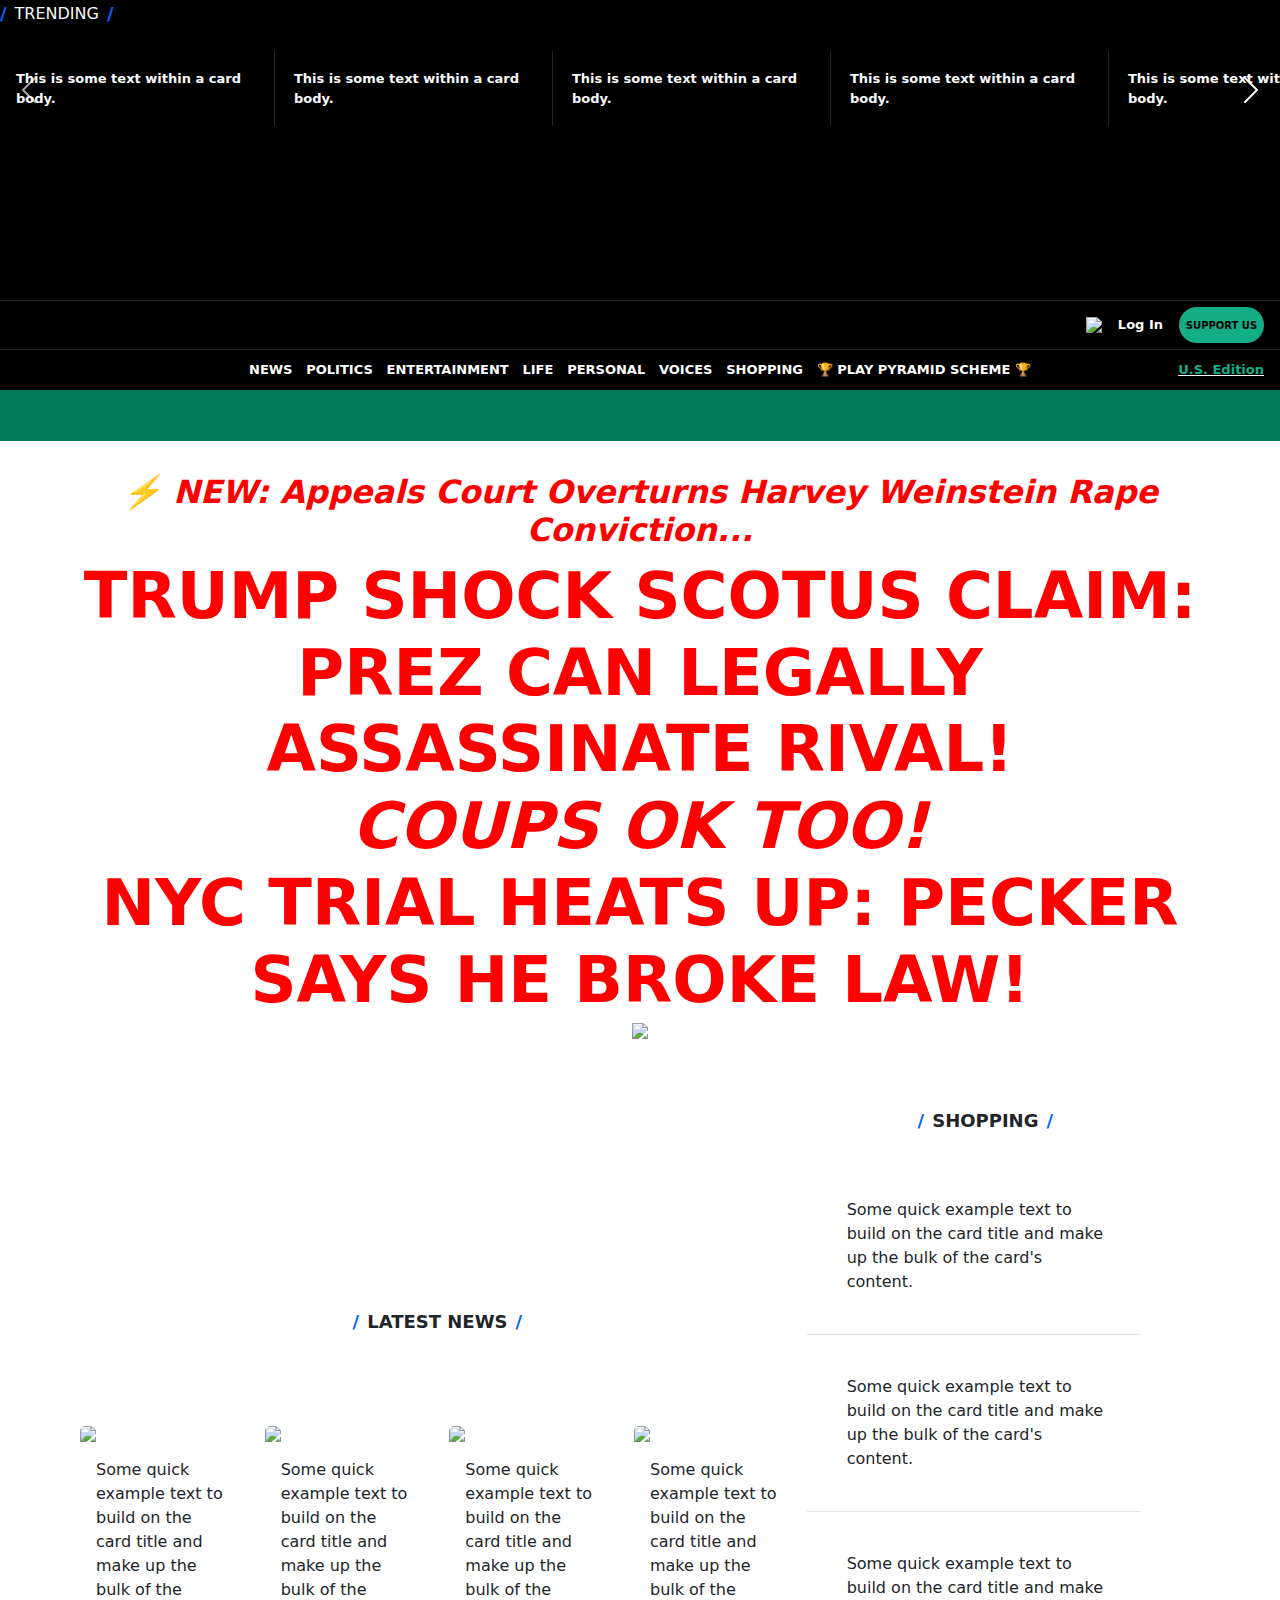
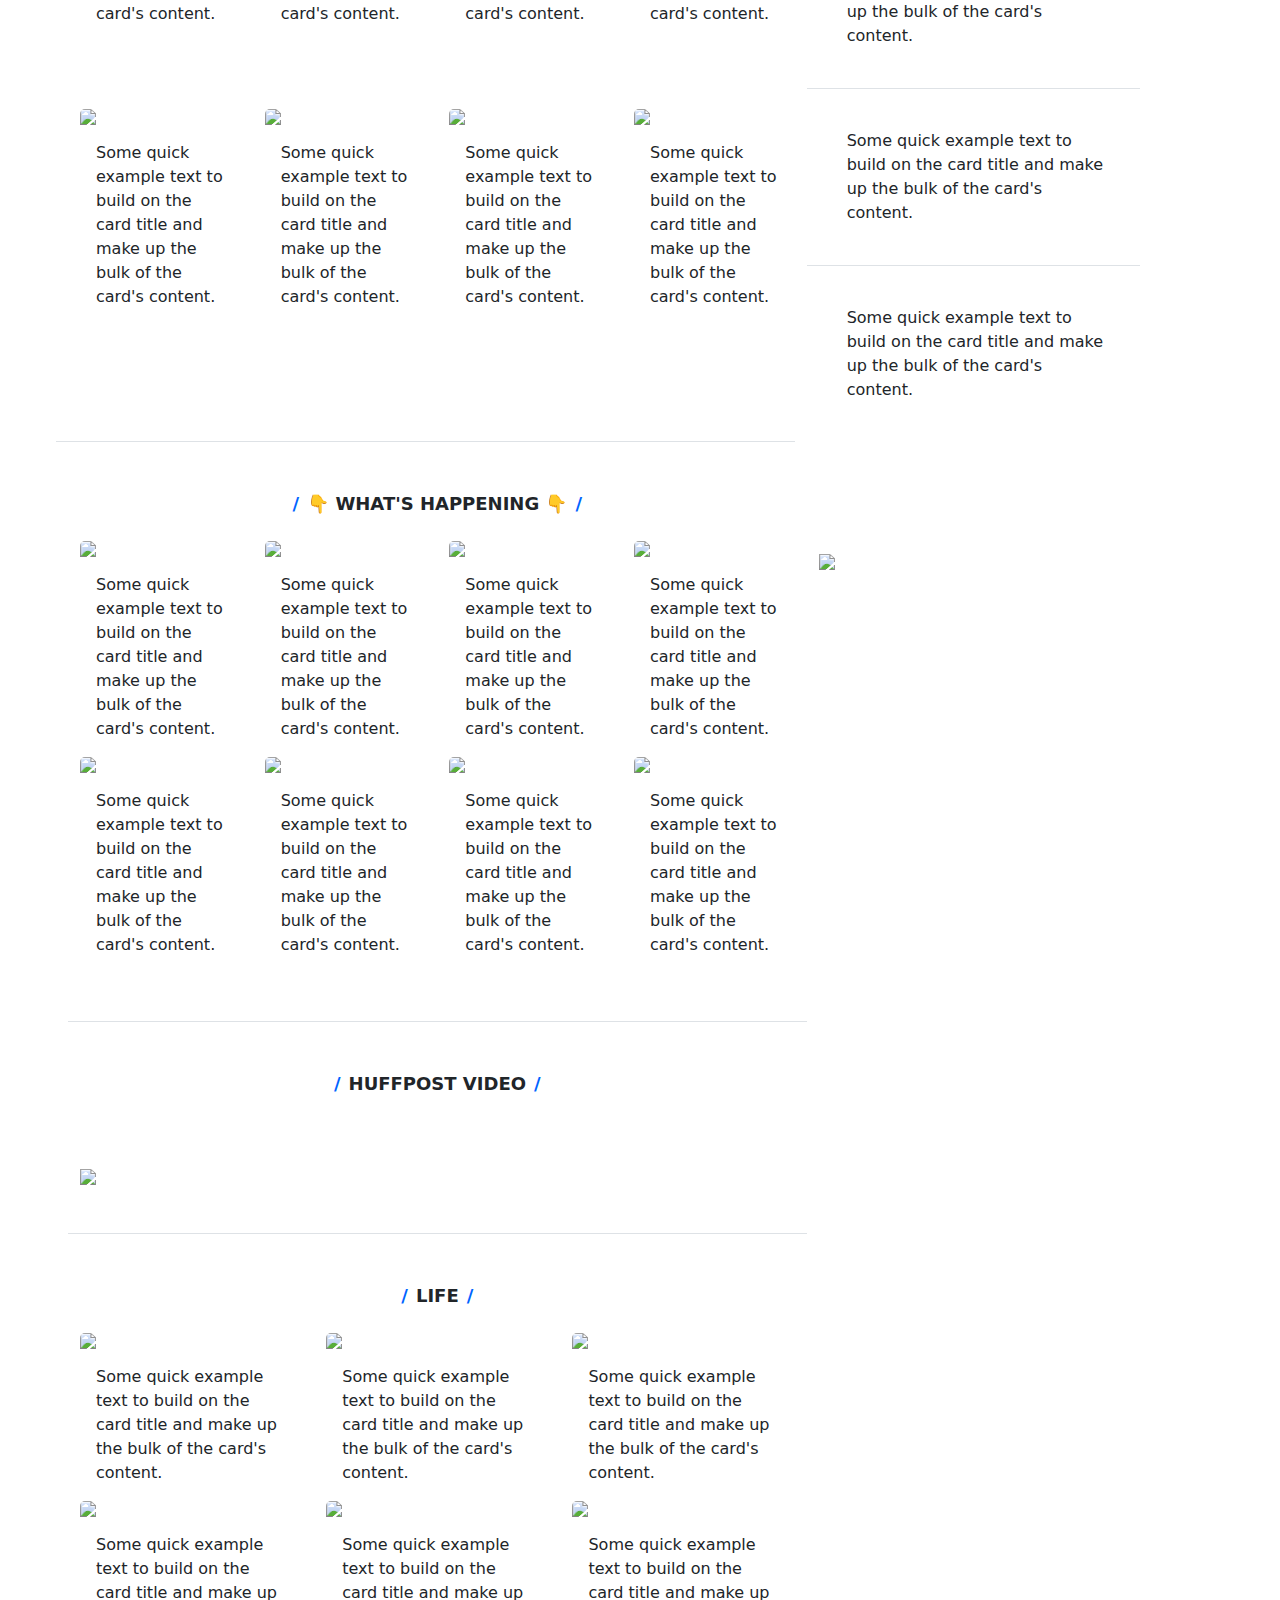
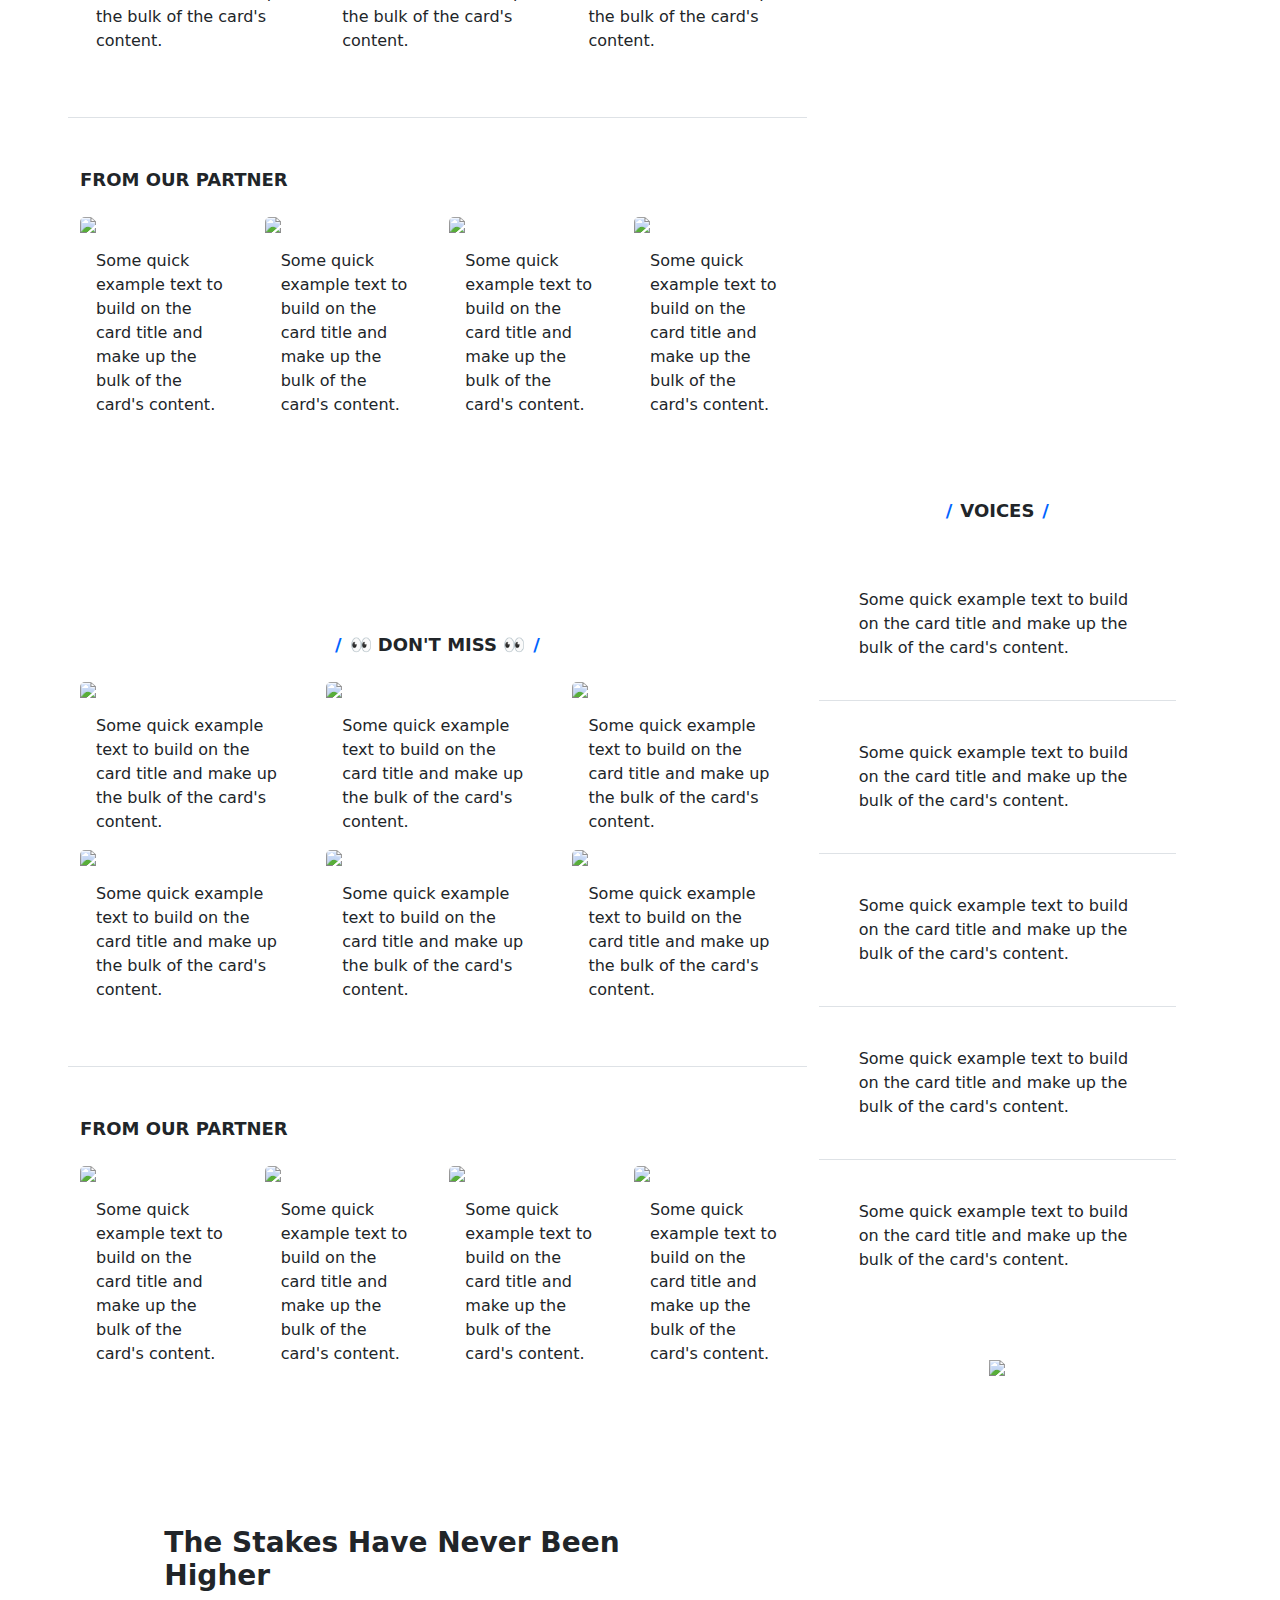
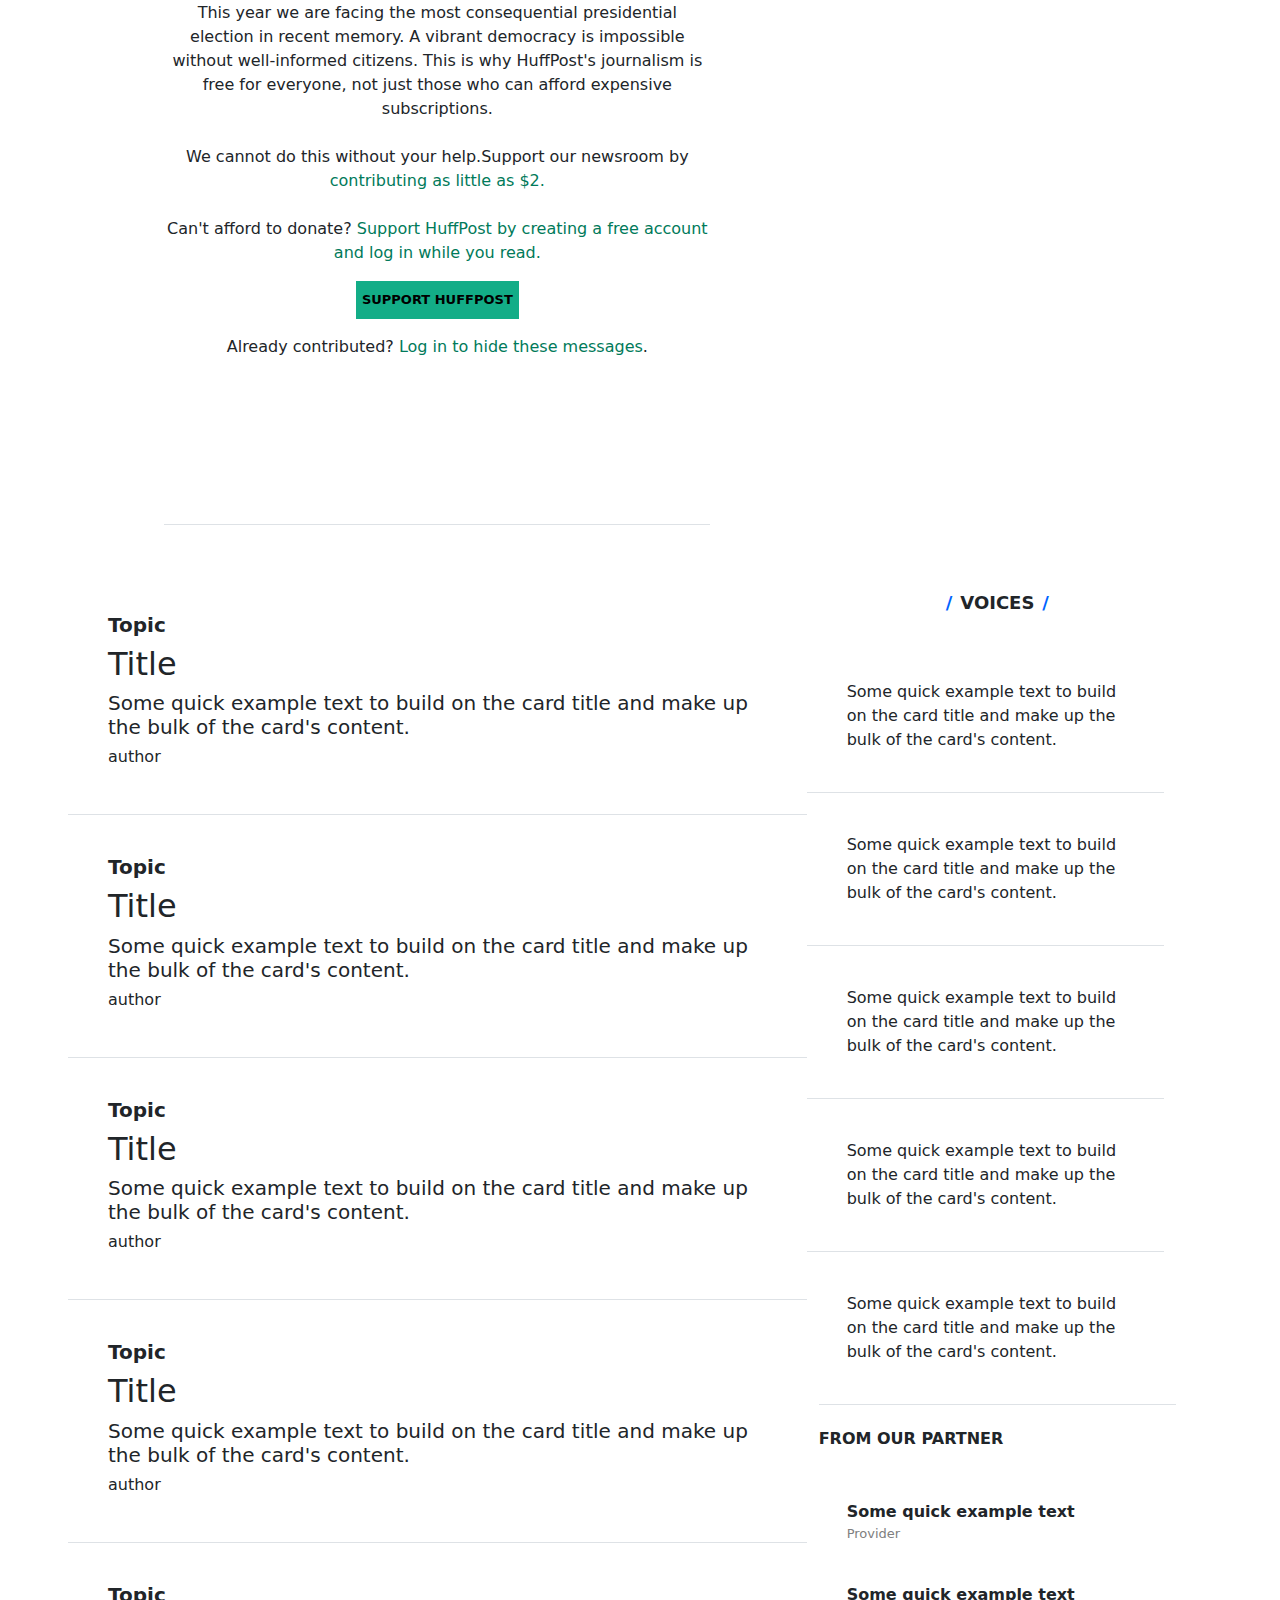
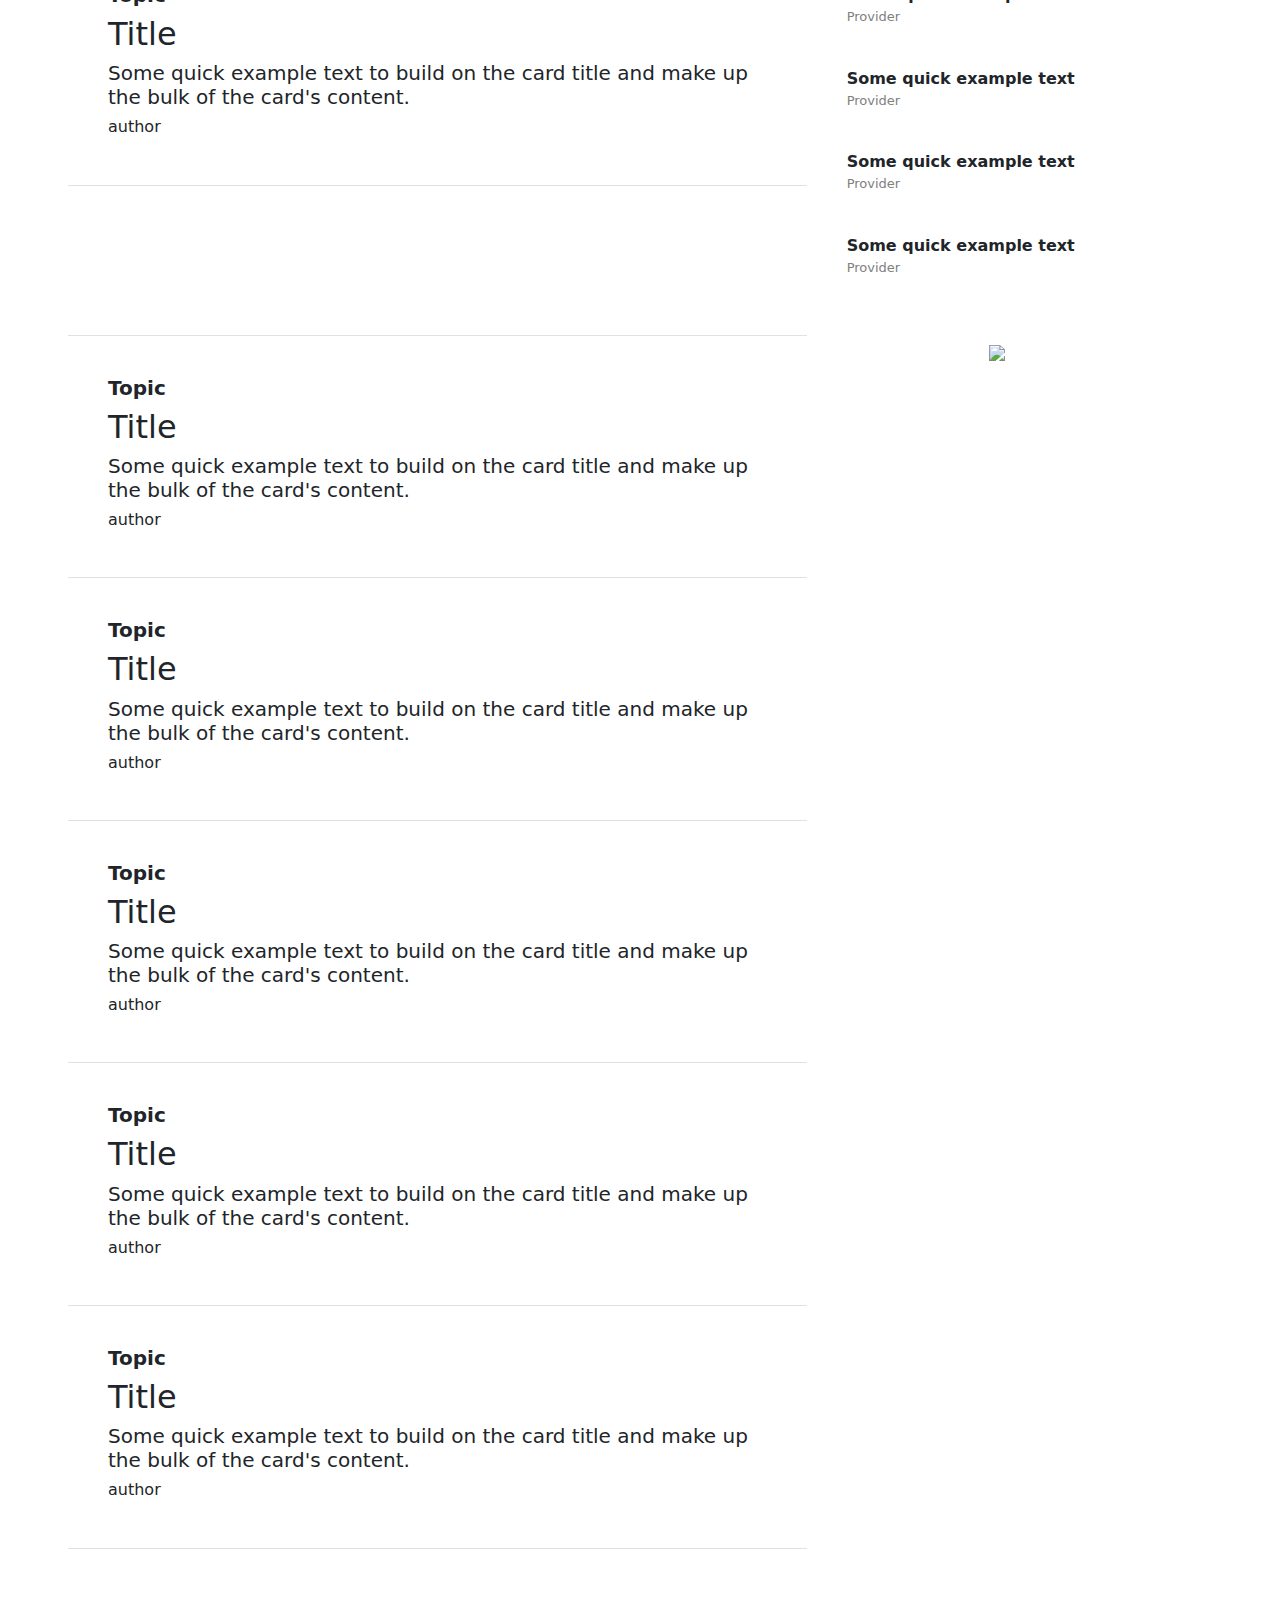
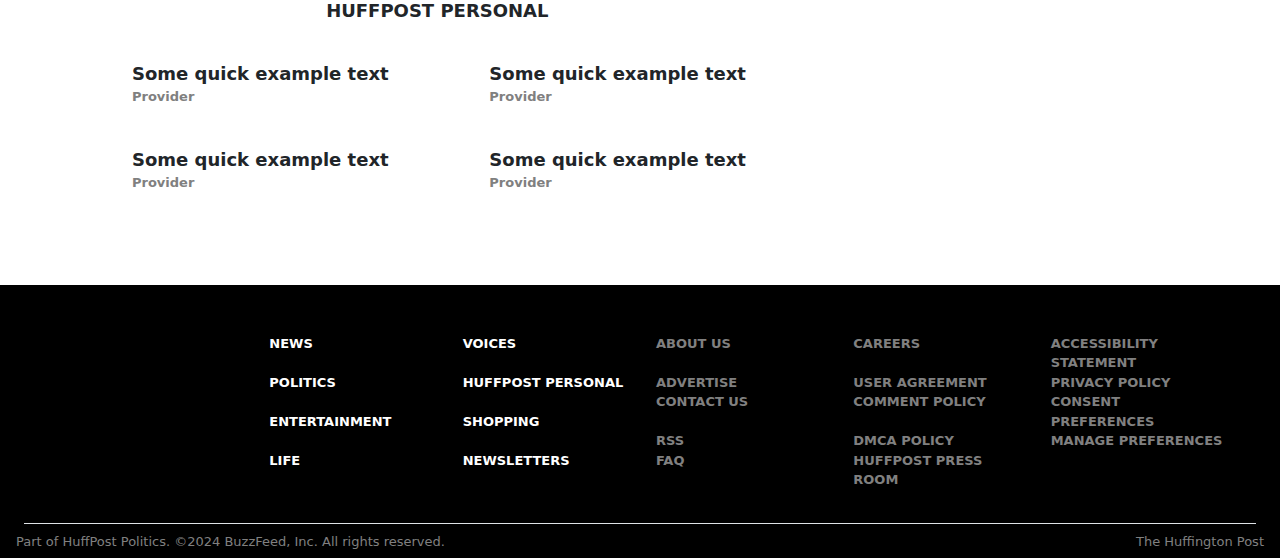
==== index.html @ adaa7400 "responsiveness" ====
<!DOCTYPE html>
<html lang="en">

<head>
  <meta charset="UTF-8">
  <link href="https://cdn.jsdelivr.net/npm/bootstrap@5.3.3/dist/css/bootstrap.min.css" rel="stylesheet"
    integrity="sha384-QWTKZyjpPEjISv5WaRU9OFeRpok6YctnYmDr5pNlyT2bRjXh0JMhjY6hW+ALEwIH" crossorigin="anonymous">
  <meta http-equiv="X-UA-Compatible" content="IE=edge">
  <meta name="viewport" content="width=device-width, initial-scale=1.0">
  <script src="https://ajax.googleapis.com/ajax/libs/jquery/3.7.1/jquery.min.js"></script>
  <script src="functions.js"></script>
  <link rel="stylesheet" href="style.css">
  <title>HUFFPOST</title>
</head>

<body>
  <div>

    <div class="offcanvas offcanvas-start" tabindex="-1" id="offcanvasTop" aria-labelledby="offcanvasTopLabel">

      <div class="p-4 pt-0">
        <div class="offcanvas-body row">
          <div class="col-12 border-bottom pb-5 ps-0 ">
            <button type="button" class="btn-close btn-close-white text-reset" data-bs-dismiss="offcanvas"
              aria-label="Close"></button>
          </div>
          <div class="col-6 p-0 fw-bolder fst-italic mt-2">NEWS</div>
          <div class="col-6 p-0"></div>
          <div class="col-6 p-0">Sample Text</div>
          <div class="col-6 p-0">Sample Text</div>
          <div class="col-6 p-0">Sample Text</div>
          <div class="col-6 p-0">Sample Text</div>
          <div class="col-6 p-0">Sample Text</div>
          <div class="col-6 p-0">Sample Text</div>
          <div class="col-6 p-0">Sample Text</div>
          <div class="col-6 p-0"></div>

          <div class="col-6 p-0 fw-bolder fst-italic mt-2">POLITICS</div>
          <div class="col-6 p-0"></div>
          <div class="col-6 p-0">Sample Text</div>
          <div class="col-6 p-0">Sample Text</div>
          <div class="col-6 p-0">Sample Text</div>
          <div class="col-6 p-0"></div>

          <div class="col-12 p-0 fw-bolder fst-italic mt-2">OPINION</div>

          <div class="col-6 p-0 fw-bolder fst-italic mt-2">ENTERTAINMENT</div>
          <div class="col-6 p-0"></div>
          <div class="col-6 p-0">Sample Text</div>
          <div class="col-6 p-0">Sample Text</div>
          <div class="col-6 p-0">Sample Text</div>
          <div class="col-6 p-0">Sample Text</div>
          <div class="col-6 p-0">Sample Text</div>
          <div class="col-6 p-0"></div>

          <div class="col-6 p-0 fw-bolder fst-italic mt-2">LIFE</div>
          <div class="col-6 p-0"></div>
          <div class="col-6 p-0">Sample Text</div>
          <div class="col-6 p-0">Sample Text</div>
          <div class="col-6 p-0">Sample Text</div>
          <div class="col-6 p-0">Sample Text</div>
          <div class="col-6 p-0">Sample Text</div>
          <div class="col-6 p-0">Sample Text</div>
          <div class="col-6 p-0">Sample Text</div>
          <div class="col-6 p-0">Sample Text</div>
          <div class="col-6 p-0">Sample Text</div>
          <div class="col-6 p-0">Sample Text</div>

          <div class="col-6 p-0 fw-bolder fst-italic mt-2">VOICES</div>
          <div class="col-6 p-0"></div>
          <div class="col-6 p-0">Sample Text</div>
          <div class="col-6 p-0">Sample Text</div>
          <div class="col-6 p-0">Sample Text</div>
          <div class="col-6 p-0">Sample Text</div>
          <div class="col-6 p-0">Sample Text</div>
          <div class="col-6 p-0">Sample Text</div>

          <div class="col-12 p-0 fw-bolder fst-italic mt-2">HUFFPOST PERSONAL</div>

          <div class="col-12 p-0 fw-bolder fst-italic mt-2">VIDEO</div>

          <div class="col-12 p-0 fw-bolder fst-italic mt-2">FOR OUR PARTNERS</div>

          <div class="col-6 p-0">Sample Text</div>
          <div class="col-6 p-0"></div>

          <div class="col-6 p-0 fw-bolder fst-italic mt-2">HOROSCOPES</div>
          <div class="col-6 p-0"></div>

          <div class="col-6 p-0 fw-bolder fst-italic mt-2">NEWSLETTERS</div>
          <div class="col-6 p-0"></div>

          <div class="col-6 p-0 fw-bolder fst-italic mt-2">PYRAMID SCHEME</div>
          <div class="col-6 p-0"></div>

          <div class="col-6 p-0 fw-bolder fst-italic mt-2">INTERNATIONAL</div>
          <div class="col-6 p-0"></div>
          <div class="col-6 p-0">Sample Text</div>
          <div class="col-6 p-0">Sample Text</div>
          <div class="col-6 p-0">Sample Text</div>
          <div class="col-6 p-0">Sample Text</div>
          <div class="col-6 p-0">Sample Text</div>
          <div class="col-6 p-0">Sample Text</div>
          <div class="col-6 p-0 pb-4 border-bottom">Sample Text</div>
          <div class="col-6 p-0 pb-4 border-bottom">Sample Text</div>

          <div class="d-flex align-items-center justify-content-between pt-3 pb-3 border-bottom">
            <div>Follow Us</div>
            <div class="btn-group" role="group" aria-label="Basic example">
              <button type="button" class="btn btn-link">FB</button>
              <button type="button" class="btn btn-link">IG</button>
              <button type="button" class="btn btn-link">X</button>
            </div>
          </div>
          <div class="d-inline-block mt-2"><a href="#" class="pe-2 white_link"> Terms</a><a href="#"
              class="ps-2 white_link">Privacy Policy</a></div>
          <div>Part of HuffPost News. ©2024 BuzzFeed, Inc. All rights reserved.</div>
        </div>
      </div>
    </div>

    <div id="huff_ad" class="navbar overflow-hidden p-0 huff_nav position-sticky justify-content-center">

      <div class="w-100 h-50">


        <div class="d-flex text-light align-items-center justify-content-start fw-bold mb-4 section_text">
          <div class="slash me-2">/ </div>
          <h6 class="m-0">TRENDING</h6>
          <div class="slash ms-2"> /</div>
        </div>

        <button id="left_btn" class="position-absolute btn btn-link mt-3 disabled" onclick="slideLeft()">
          <a class="carousel-control-prev-icon"></a>
        </button>
        <button id="right_btn" class="position-absolute btn btn-link mt-3 " onclick="slideRight()">
          <a class="carousel-control-next-icon"></a>
        </button>

        <div id="carousel" class=" justify-content-start d-flex position-relative text-light fw-bold">

          <div id="carousel_card" class="d-flex align-items-center border-end border-dark">
            This is some text within a card body.
          </div>
          <div id="carousel_card" class="d-flex align-items-center border-end border-dark">
            This is some text within a card body.
          </div>
          <div id="carousel_card" class="d-flex align-items-center border-end border-dark">
            This is some text within a card body.
          </div>
          <div id="carousel_card" class="d-flex align-items-center border-end border-dark">
            This is some text within a card body.
          </div>
          <div id="carousel_card" class="d-flex align-items-center border-end border-dark">
            This is some text within a card body.
          </div>
          <div id="carousel_card" class="d-flex align-items-center border-end border-dark">
            This is some text within a card body.
          </div>
          <div id="carousel_card" class="d-flex align-items-center border-end border-dark">
            This is some text within a card body.
          </div>
          <div id="carousel_card" class="d-flex align-items-center border-end border-dark">
            This is some text within a card body.
          </div>
          <div id="carousel_card" class="d-flex align-items-center border-end border-dark">
            This is some text within a card body.
          </div>
          <div id="carousel_card" class="d-flex align-items-center border-end border-dark">
            This is some text within a card body.
          </div>
          <div id="carousel_card" class="d-flex align-items-center border-end border-dark">
            This is some text within a card body.
          </div>
          <div id="carousel_card" class="d-flex align-items-center border-end border-dark">
            This is some text within a card body.
          </div>
        </div>


      </div>
      <div class="d-flex justify-content-center h-50 p-3">
        <img id="head_ad" src="https://placehold.co/970x250" alt="">
      </div>
    </div>

    <nav id="huff_head" class="navbar p-0 align-items-center huff_nav border-top border-bottom border-dark ">
      <button class="nav_left btn btn-link ms-3" type="button" data-bs-toggle="offcanvas" data-bs-target="#offcanvasTop"
        aria-controls="offcanvasTop">
        <img src="https://placehold.co/24x24" alt="">
      </button>

      <a id="nav_logo" href="#">
        <img src="https://placehold.co/168x21" alt="">
      </a>
      <div class="d-flex align-items-center text-light me-3">
        <img class="me-3" src="https://placehold.co/22x22">
        <div id="log_in" class="fw-bold">Log In</div>
        <div id="supp_btn" class="fw-bold d-flex justify-content-center align-items-center rounded-pill ms-3">SUPPORT US
        </div>

      </div>
    </nav>

    <nav id="huff_sub_head" class="navbar p-0 justify-content-end huff_nav position-sticky text-light">
      <div id="sub_head_nav" class="d-flex justify-content-between flex-nowrap">
        <a class="d-flex sh_text flex-nowrap fw-bold" href="">NEWS</a>
        <a class="d-flex sh_text flex-nowrap fw-bold" href="">POLITICS</a>
        <a class="d-flex sh_text flex-nowrap fw-bold" href="">ENTERTAINMENT</a>
        <a class="d-flex sh_text flex-nowrap fw-bold" href="">LIFE</a>
        <a class="d-flex sh_text flex-nowrap fw-bold" href="">PERSONAL</a>
        <a class="d-flex sh_text flex-nowrap fw-bold" href="">VOICES</a>
        <a class="d-flex sh_text flex-nowrap fw-bold" href="">SHOPPING</a>
        <a class="d-flex sh_text flex-nowrap fw-bold" href="">🏆 PLAY PYRAMID SCHEME 🏆</a>
      </div>
      <a id="us_link" class="me-3 fw-bold" href="#">U.S. Edition</a>

      <a id="supp_link" class="me-3 fw-bold" href="#">Support Us</a>

      <div id="scroll_left" class="position-absolute d-flex align-items-center">
        <button class="nav_left btn btn-link " type="button" data-bs-toggle="offcanvas" data-bs-target="#offcanvasTop"
          aria-controls="offcanvasTop">
          <img src="https://placehold.co/24x24" alt="">
        </button>
        <div id="scroll_logo1">
          <img src="https://placehold.co/150x25" alt="">
        </div>
        <div id="scroll_logo2" class="d-none">
          <img src="https://placehold.co/25x25" alt="">
        </div>
      </div>

    </nav>

    <div id="huff_banner">

    </div>

    <main class="front_page">
      <div class="text-center w-100 mb-5">
        <a class="d-block red_link  fw-bold fst-italic mb-2 h2" href="#">⚡️ NEW: Appeals Court Overturns Harvey
          Weinstein
          Rape
          Conviction...</a>

        <a class="d-block red_link fw-bold display-3" href="#">
          TRUMP SHOCK SCOTUS CLAIM: PREZ CAN LEGALLY ASSASSINATE RIVAL!
        </a>

        <a class="d-block red_link fw-bold fst-italic display-3" href="#">
          COUPS OK TOO!
        </a>

        <a class="d-block red_link fw-bold display-3" href="#">
          NYC TRIAL HEATS UP: PECKER SAYS HE BROKE LAW!
        </a>

        <img src="https://placehold.co/711x400">

      </div>
      <div class="row mb-5">
        <div class="row col-12  col-lg-8 pb-5 border-bottom">
          <div class="ad_slot d-flex justify-content-center">
          </div>
          <div class="d-flex justify-content-center fw-bold mb-4 section_text">
            <div class="slash me-2">/ </div>
            LATEST NEWS
            <div class="slash ms-2"> /</div>
          </div>
          <div class="card col-md-3 col-12 col-sm-6">
            <img src="https://placehold.co/160x90" class="card-img-top">
            <div class="card-body">
              <p class="card-text">Some quick example text to build on the card title and make up the bulk of the
                card's
                content.</p>
            </div>
          </div>
          <div class="card col-md-3 col-12 col-sm-6">
            <img src="https://placehold.co/160x90" class="card-img-top">
            <div class="card-body">
              <p class="card-text">Some quick example text to build on the card title and make up the bulk of the
                card's
                content.</p>
            </div>
          </div>
          <div class="card col-md-3 col-12 col-sm-6">
            <img src="https://placehold.co/160x90" class="card-img-top">
            <div class="card-body">
              <p class="card-text">Some quick example text to build on the card title and make up the bulk of the
                card's
                content.</p>
            </div>
          </div>
          <div class="card col-md-3 col-12 col-sm-6">
            <img src="https://placehold.co/160x90" class="card-img-top">
            <div class="card-body">
              <p class="card-text">Some quick example text to build on the card title and make up the bulk of the
                card's
                content.</p>
            </div>
          </div>
          <div class="card col-md-3 col-12 col-sm-6">
            <img src="https://placehold.co/160x90" class="card-img-top">
            <div class="card-body">
              <p class="card-text">Some quick example text to build on the card title and make up the bulk of the
                card's
                content.</p>
            </div>
          </div>
          <div class="card col-md-3 col-12 col-sm-6">
            <img src="https://placehold.co/160x90" class="card-img-top">
            <div class="card-body">
              <p class="card-text">Some quick example text to build on the card title and make up the bulk of the
                card's
                content.</p>
            </div>
          </div>
          <div class="card col-md-3 col-12 col-sm-6">
            <img src="https://placehold.co/160x90" class="card-img-top">
            <div class="card-body">
              <p class="card-text">Some quick example text to build on the card title and make up the bulk of the
                card's
                content.</p>
            </div>
          </div>
          <div class="card col-md-3 col-12 col-sm-6">
            <img src="https://placehold.co/160x90" class="card-img-top">
            <div class="card-body">
              <p class="card-text">Some quick example text to build on the card title and make up the bulk of the
                card's
                content.</p>
            </div>
          </div>

        </div>
        <div class="col-4 row d-none d-lg-block justify-content-center mt-3">
          <div class="d-flex justify-content-center fw-bold mb-4 section_text">
            <div class="slash me-2">/ </div>
            SHOPPING
            <div class="slash ms-2"> /</div>
          </div>
          <div class="card col-12 row">
            <div class="d-flex justify-content-start ps-4 pt-4 pb-4 m-0 border-bottom">
              <div class="d-flex align-items-center"><img class="left_card" src="https://placehold.co/92x92" alt="">
              </div>
              <div class="d-flex p-3 align-items-center"> Some quick example text to build on the card title and make up
                the bulk of the card's content.
              </div>
            </div>
            <div class="d-flex justify-content-start ps-4 pt-4 pb-4 m-0 border-bottom">
              <div class="d-flex align-items-center"><img class="left_card" src="https://placehold.co/92x92" alt="">
              </div>
              <div class="d-flex p-3 align-items-center"> Some quick example text to build on the card title and make up
                the bulk of the card's content.
              </div>
            </div>
            <div class="d-flex justify-content-start ps-4 pt-4 pb-4 m-0 border-bottom">
              <div class="d-flex align-items-center"><img class="left_card" src="https://placehold.co/92x92" alt="">
              </div>
              <div class="d-flex p-3 align-items-center"> Some quick example text to build on the card title and make up
                the bulk of the card's content.
              </div>
            </div>
            <div class="d-flex justify-content-start ps-4 pt-4 pb-4 m-0 border-bottom">
              <div class="d-flex align-items-center"><img class="left_card" src="https://placehold.co/92x92" alt="">
              </div>
              <div class="d-flex p-3 align-items-center"> Some quick example text to build on the card title and make up
                the bulk of the card's content.
              </div>
            </div>
            <div class="d-flex justify-content-start ps-4 pt-4 pb-4 m-0">
              <div class="d-flex align-items-center"><img class="left_card" src="https://placehold.co/92x92" alt="">
              </div>
              <div class="d-flex p-3 align-items-center"> Some quick example text to build on the card title and make up
                the bulk of the card's content.
              </div>
            </div>
          </div>
        </div>
      </div>
      <div class="row mb-5">
        <div class="row col-12 col-lg-8">

          <div class="d-flex justify-content-center fw-bold mb-4 section_text">
            <div class="slash me-2">/ </div>
            👇 WHAT'S HAPPENING 👇
            <div class="slash ms-2"> /</div>
          </div>

          <div class="card col-3">
            <img src="https://placehold.co/160x90" class="card-img-top">
            <div class="card-body">
              <p class="card-text">Some quick example text to build on the card title and make up the bulk of the card's
                content.</p>
            </div>
          </div>
          <div class="card col-3">
            <img src="https://placehold.co/160x90" class="card-img-top">
            <div class="card-body">
              <p class="card-text">Some quick example text to build on the card title and make up the bulk of the card's
                content.</p>
            </div>
          </div>
          <div class="card col-3">
            <img src="https://placehold.co/160x90" class="card-img-top">
            <div class="card-body">
              <p class="card-text">Some quick example text to build on the card title and make up the bulk of the card's
                content.</p>
            </div>
          </div>
          <div class="card col-3">
            <img src="https://placehold.co/160x90" class="card-img-top">
            <div class="card-body">
              <p class="card-text">Some quick example text to build on the card title and make up the bulk of the card's
                content.</p>
            </div>
          </div>
          <div class="card border-bottom col-3 pb-5 mb-5">
            <img src="https://placehold.co/160x90" class="card-img-top">
            <div class="card-body">
              <p class="card-text">Some quick example text to build on the card title and make up the bulk of the card's
                content.</p>
            </div>
          </div>
          <div class="card border-bottom col-3 pb-5 mb-5">
            <img src="https://placehold.co/160x90" class="card-img-top">
            <div class="card-body">
              <p class="card-text">Some quick example text to build on the card title and make up the bulk of the card's
                content.</p>
            </div>
          </div>
          <div class="card border-bottom col-3 pb-5 mb-5">
            <img src="https://placehold.co/160x90" class="card-img-top">
            <div class="card-body">
              <p class="card-text">Some quick example text to build on the card title and make up the bulk of the card's
                content.</p>
            </div>
          </div>
          <div class="card border-bottom col-3 pb-5 mb-5">
            <img src="https://placehold.co/160x90" class="card-img-top">
            <div class="card-body">
              <p class="card-text">Some quick example text to build on the card title and make up the bulk of the card's
                content.</p>
            </div>
          </div>

          <div class="d-flex justify-content-center fw-bold mb-4 section_text">
            <div class="slash me-2">/ </div>
            HUFFPOST VIDEO
            <div class="slash ms-2"> /</div>
          </div>
          <img src="https://placehold.co/788x440" class="pt-5 pb-5 mb-5 border-bottom">

          <div class="d-flex justify-content-center fw-bold mb-4 section_text">
            <div class="slash me-2">/ </div>
            LIFE
            <div class="slash ms-2"> /</div>
          </div>

          <div class="card col-4">
            <img src="https://placehold.co/160x90" class="card-img-top">
            <div class="card-body">
              <p class="card-text">Some quick example text to build on the card title and make up the bulk of the card's
                content.</p>
            </div>
          </div>
          <div class="card col-4 ">
            <img src="https://placehold.co/160x90" class="card-img-top">
            <div class="card-body">
              <p class="card-text">Some quick example text to build on the card title and make up the bulk of the card's
                content.</p>
            </div>
          </div>
          <div class="card col-4">
            <img src="https://placehold.co/160x90" class="card-img-top">
            <div class="card-body">
              <p class="card-text">Some quick example text to build on the card title and make up the bulk of the card's
                content.</p>
            </div>
          </div>
          <div class="card col-4 border-bottom pb-5 mb-5">
            <img src="https://placehold.co/160x90" class="card-img-top">
            <div class="card-body">
              <p class="card-text">Some quick example text to build on the card title and make up the bulk of the card's
                content.</p>
            </div>
          </div>
          <div class="card col-4 border-bottom pb-5 mb-5">
            <img src="https://placehold.co/160x90" class="card-img-top">
            <div class="card-body">
              <p class="card-text">Some quick example text to build on the card title and make up the bulk of the card's
                content.</p>
            </div>
          </div>
          <div class="card col-4 border-bottom pb-5 mb-5">
            <img src="https://placehold.co/160x90" class="card-img-top">
            <div class="card-body">
              <p class="card-text">Some quick example text to build on the card title and make up the bulk of the card's
                content.</p>
            </div>
          </div>

          <div class="d-flex justify-content-start fw-bold mb-4 section_text">
            FROM OUR PARTNER
          </div>

          <div class="card col-3">
            <img src="https://placehold.co/160x90" class="card-img-top">
            <div class="card-body">
              <p class="card-text">Some quick example text to build on the card title and make up the bulk of the card's
                content.</p>
            </div>
          </div>
          <div class="card col-3">
            <img src="https://placehold.co/160x90" class="card-img-top">
            <div class="card-body">
              <p class="card-text">Some quick example text to build on the card title and make up the bulk of the card's
                content.</p>
            </div>
          </div>
          <div class="card col-3">
            <img src="https://placehold.co/160x90" class="card-img-top">
            <div class="card-body">
              <p class="card-text">Some quick example text to build on the card title and make up the bulk of the card's
                content.</p>
            </div>
          </div>
          <div class="card col-3">
            <img src="https://placehold.co/160x90" class="card-img-top">
            <div class="card-body">
              <p class="card-text">Some quick example text to build on the card title and make up the bulk of the card's
                content.</p>
            </div>
          </div>



        </div>
        <div class="col-4 d-none d-lg-block justify-content-center mt-3">
          <img src="https://placehold.co/300x225" class="pt-5 sliding_ad d-flex position-sticky">
        </div>
      </div>
      <div class="row mb-5">
        <div class="row col-12 col-lg-8 justify-content-center">
          <div class="ad_slot d-flex justify-content-center">
            <img src="https://placehold.co/400x150" alt="">
          </div>

          <div class="d-flex justify-content-center fw-bold mb-4 section_text">
            <div class="slash me-2">/ </div>
            👀 DON'T MISS 👀
            <div class="slash ms-2"> /</div>
          </div>

          <div class="card col-4">
            <img src="https://placehold.co/160x90" class="card-img-top">
            <div class="card-body">
              <p class="card-text">Some quick example text to build on the card title and make up the bulk of the card's
                content.</p>
            </div>
          </div>
          <div class="card col-4 ">
            <img src="https://placehold.co/160x90" class="card-img-top">
            <div class="card-body">
              <p class="card-text">Some quick example text to build on the card title and make up the bulk of the card's
                content.</p>
            </div>
          </div>
          <div class="card col-4">
            <img src="https://placehold.co/160x90" class="card-img-top">
            <div class="card-body">
              <p class="card-text">Some quick example text to build on the card title and make up the bulk of the card's
                content.</p>
            </div>
          </div>
          <div class="card col-4 border-bottom pb-5 mb-5">
            <img src="https://placehold.co/160x90" class="card-img-top">
            <div class="card-body">
              <p class="card-text">Some quick example text to build on the card title and make up the bulk of the card's
                content.</p>
            </div>
          </div>
          <div class="card col-4 border-bottom pb-5 mb-5">
            <img src="https://placehold.co/160x90" class="card-img-top">
            <div class="card-body">
              <p class="card-text">Some quick example text to build on the card title and make up the bulk of the card's
                content.</p>
            </div>
          </div>
          <div class="card col-4 border-bottom pb-5 mb-5">
            <img src="https://placehold.co/160x90" class="card-img-top">
            <div class="card-body">
              <p class="card-text">Some quick example text to build on the card title and make up the bulk of the card's
                content.</p>
            </div>
          </div>

          <div class="d-flex justify-content-start fw-bold mb-4 section_text">
            FROM OUR PARTNER
          </div>

          <div class="card col-3">
            <img src="https://placehold.co/160x90" class="card-img-top">
            <div class="card-body">
              <p class="card-text">Some quick example text to build on the card title and make up the bulk of the card's
                content.</p>
            </div>
          </div>
          <div class="card col-3">
            <img src="https://placehold.co/160x90" class="card-img-top">
            <div class="card-body">
              <p class="card-text">Some quick example text to build on the card title and make up the bulk of the card's
                content.</p>
            </div>
          </div>
          <div class="card col-3">
            <img src="https://placehold.co/160x90" class="card-img-top">
            <div class="card-body">
              <p class="card-text">Some quick example text to build on the card title and make up the bulk of the card's
                content.</p>
            </div>
          </div>
          <div class="card col-3">
            <img src="https://placehold.co/160x90" class="card-img-top">
            <div class="card-body">
              <p class="card-text">Some quick example text to build on the card title and make up the bulk of the card's
                content.</p>
            </div>
          </div>
          <div id="supp_form">
            <div class="d-flex col-12 justify-content-center pt-4 mt-5">
              <img src="https://placehold.co/176x22" alt="">
            </div>
            <div class="d-flex col-12 justify-content-center mt-4">
              <img src="https://placehold.co/570x375" alt="">
            </div>
            <h3 class="d-flex col-12 justify-content-center mt-5 fw-bold">
              The Stakes Have Never Been Higher

            </h3>
            <p class="d-inline-block col-12 justify-content-center text-center ">

              This year we are facing the most consequential presidential election in recent memory. A vibrant democracy
              is impossible without well-informed citizens. This is why HuffPost's journalism is free for everyone, not
              just those who can afford expensive subscriptions.
              <br>
              <br>
              We cannot do this without your help.Support our newsroom by <a class="huff_link" href="#"> contributing
                as little as $2.</a>
              <br>
              <br>
              Can't afford to donate? <a class="huff_link" href="#"> Support HuffPost by creating a free account and log
                in while you read.</a>
            </p>
            <div class="d-flex justify-content-center mb-3">
              <button id="supp_btn_large" class="text-center fw-bold"> SUPPORT HUFFPOST</button>
            </div>
            <p class="d-inline-block col-12 justify-content-center text-center ">
              Already contributed?<a class="huff_link" href="#"> Log in to hide these messages</a>.
            </p>

            <div class="d-flex ad_slot border-bottom pb-5 justify-content-center">
              <img src="https://placehold.co/700x150" alt="">
            </div>
          </div>
        </div>
        <div class="col-4 d-none d-lg-block mt-3">

          <div class="row side_pages justify-content-center">
            <div class="d-flex justify-content-center fw-bold mb-4 section_text">
              <div class="slash me-2">/ </div>
              VOICES
              <div class="slash ms-2"> /</div>
            </div>
            <div class="card col-12 row">
              <div class="d-flex ps-4 pt-4 pb-4 m-0 border-bottom">
                <div class="d-flex align-items-center"><img class="left_card" src="https://placehold.co/92x92" alt="">
                </div>
                <div class="d-flex p-3 align-items-center"> Some quick example text to build on the card title and make
                  up
                  the bulk of the card's content.
                </div>
              </div>
              <div class="d-flex ps-4 pt-4 pb-4 m-0 border-bottom">
                <div class="d-flex align-items-center"><img class="left_card" src="https://placehold.co/92x92" alt="">
                </div>
                <div class="d-flex p-3 align-items-center"> Some quick example text to build on the card title and make
                  up
                  the bulk of the card's content.
                </div>
              </div>
              <div class="d-flex ps-4 pt-4 pb-4 m-0 border-bottom">
                <div class="d-flex align-items-center"><img class="left_card" src="https://placehold.co/92x92" alt="">
                </div>
                <div class="d-flex p-3 align-items-center"> Some quick example text to build on the card title and make
                  up
                  the bulk of the card's content.
                </div>
              </div>
              <div class="d-flex ps-4 pt-4 pb-4 m-0 border-bottom">
                <div class="d-flex align-items-center"><img class="left_card" src="https://placehold.co/92x92" alt="">
                </div>
                <div class="d-flex p-3 align-items-center"> Some quick example text to build on the card title and make
                  up
                  the bulk of the card's content.
                </div>
              </div>
              <div class="d-flex ps-4 pt-4 pb-4 m-0">
                <div class="d-flex align-items-center"><img class="left_card" src="https://placehold.co/92x92" alt="">
                </div>
                <div class="d-flex p-3 align-items-center"> Some quick example text to build on the card title and make
                  up
                  the bulk of the card's content.
                </div>
              </div>
            </div>
          </div>
          <div class="d-flex justify-content-center h-50">
            <img src="https://placehold.co/300x225" class="pt-5 sliding_ad d-flex position-sticky">
          </div>
        </div>
      </div>
      <div class="row mb-5">
        <div class="main_column row col-12 col-lg-8  justify-content-center">
          <div class="d-flex ps-4 pt-4 pb-4 m-0 border-bottom">
            <div class="d-flex align-items-center">
              <img class="big_left_card" src="https://placehold.co/350x200" alt="">
            </div>
            <div class="d-flex p-3 align-items-center row">
              <h5 class="fw-bold">Topic</h3>
                <h2>Title</h2>
                <h5>Some quick example text to build on the card title and make up
                  the bulk of the card's content.</h5>
                <h6>author</h6>
            </div>
          </div>
          <div class="d-flex ps-4 pt-4 pb-4 m-0 border-bottom">
            <div class="d-flex align-items-center">
              <img class="big_left_card" src="https://placehold.co/350x200" alt="">
            </div>
            <div class="d-flex p-3 align-items-center row">
              <h5 class="fw-bold">Topic</h3>
                <h2>Title</h2>
                <h5>Some quick example text to build on the card title and make up
                  the bulk of the card's content.</h5>
                <h6>author</h6>
            </div>
          </div>
          <div class="d-flex ps-4 pt-4 pb-4 m-0 border-bottom">
            <div class="d-flex align-items-center">
              <img class="big_left_card" src="https://placehold.co/350x200" alt="">
            </div>
            <div class="d-flex p-3 align-items-center row">
              <h5 class="fw-bold">Topic</h3>
                <h2>Title</h2>
                <h5>Some quick example text to build on the card title and make up
                  the bulk of the card's content.</h5>
                <h6>author</h6>
            </div>
          </div>
          <div class="d-flex ps-4 pt-4 pb-4 m-0 border-bottom">
            <div class="d-flex align-items-center">
              <img class="big_left_card" src="https://placehold.co/350x200" alt="">
            </div>
            <div class="d-flex p-3 align-items-center row">
              <h5 class="fw-bold">Topic</h3>
                <h2>Title</h2>
                <h5>Some quick example text to build on the card title and make up
                  the bulk of the card's content.</h5>
                <h6>author</h6>
            </div>
          </div>
          <div class="d-flex ps-4 pt-4 pb-4 m-0 border-bottom">
            <div class="d-flex align-items-center">
              <img class="big_left_card" src="https://placehold.co/350x200" alt="">
            </div>
            <div class="d-flex p-3 align-items-center row">
              <h5 class="fw-bold">Topic</h3>
                <h2>Title</h2>
                <h5>Some quick example text to build on the card title and make up
                  the bulk of the card's content.</h5>
                <h6>author</h6>
            </div>
          </div>
          <div class="d-flex ad_slot border-bottom pt-5 pb-5 justify-content-center">
            <img src="https://placehold.co/700x90" alt="">
          </div>
          <div class="d-flex ps-4 pt-4 pb-4 m-0 border-bottom">
            <div class="d-flex align-items-center">
              <img class="big_left_card" src="https://placehold.co/350x200" alt="">
            </div>
            <div class="d-flex p-3 align-items-center row">
              <h5 class="fw-bold">Topic</h3>
                <h2>Title</h2>
                <h5>Some quick example text to build on the card title and make up
                  the bulk of the card's content.</h5>
                <h6>author</h6>
            </div>
          </div>
          <div class="d-flex ps-4 pt-4 pb-4 m-0 border-bottom">
            <div class="d-flex align-items-center">
              <img class="big_left_card" src="https://placehold.co/350x200" alt="">
            </div>
            <div class="d-flex p-3 align-items-center row">
              <h5 class="fw-bold">Topic</h3>
                <h2>Title</h2>
                <h5>Some quick example text to build on the card title and make up
                  the bulk of the card's content.</h5>
                <h6>author</h6>
            </div>
          </div>
          <div class="d-flex ps-4 pt-4 pb-4 m-0 border-bottom">
            <div class="d-flex align-items-center">
              <img class="big_left_card" src="https://placehold.co/350x200" alt="">
            </div>
            <div class="d-flex p-3 align-items-center row">
              <h5 class="fw-bold">Topic</h3>
                <h2>Title</h2>
                <h5>Some quick example text to build on the card title and make up
                  the bulk of the card's content.</h5>
                <h6>author</h6>
            </div>
          </div>
          <div class="d-flex ps-4 pt-4 pb-4 m-0 border-bottom">
            <div class="d-flex align-items-center">
              <img class="big_left_card" src="https://placehold.co/350x200" alt="">
            </div>
            <div class="d-flex p-3 align-items-center row">
              <h5 class="fw-bold">Topic</h3>
                <h2>Title</h2>
                <h5>Some quick example text to build on the card title and make up
                  the bulk of the card's content.</h5>
                <h6>author</h6>
            </div>
          </div>
          <div class="d-flex ps-4 pt-4 pb-4 m-0 border-bottom">
            <div class="d-flex align-items-center">
              <img class="big_left_card" src="https://placehold.co/350x200" alt="">
            </div>
            <div class="d-flex p-3 align-items-center row">
              <h5 class="fw-bold">Topic</h3>
                <h2>Title</h2>
                <h5>Some quick example text to build on the card title and make up
                  the bulk of the card's content.</h5>
                <h6>author</h6>
            </div>
          </div>
          <div class="row d-flex justify-content-center fw-bold mt-5 mb-4 section_text">
            <div class="d-flex col-12 justify-content-center mb-3">
              HUFFPOST PERSONAL
            </div>
            <div class="col-6">
              <div class="d-flex ps-4 pt-1 pb-1 m-0 ">
                <div class="d-flex align-items-center"><img class="left_card" src="https://placehold.co/92x92" alt="">
                </div>
                <div class="d-flex p-3 align-items-center row">
                  <div class="fw-bold"> Some quick example text </div>
                  <div class="provider_name">Provider</div>
                </div>
              </div>
            </div>
            <div class="col-6">
              <div class="d-flex ps-4 pt-1 pb-1 m-0 ">
                <div class="d-flex align-items-center"><img class="left_card" src="https://placehold.co/92x92" alt="">
                </div>
                <div class="d-flex p-3 align-items-center row">
                  <div class="fw-bold"> Some quick example text </div>
                  <div class="provider_name">Provider</div>
                </div>
              </div>
            </div>
            <div class="col-6">
              <div class="d-flex ps-4 pt-1 pb-1 m-0 ">
                <div class="d-flex align-items-center"><img class="left_card" src="https://placehold.co/92x92" alt="">
                </div>
                <div class="d-flex p-3 align-items-center row">
                  <div class="fw-bold"> Some quick example text </div>
                  <div class="provider_name">Provider</div>
                </div>
              </div>
            </div>
            <div class="col-6">
              <div class="d-flex ps-4 pt-1 pb-1 m-0 ">
                <div class="d-flex align-items-center"><img class="left_card" src="https://placehold.co/92x92" alt="">
                </div>
                <div class="d-flex p-3 align-items-center row">
                  <div class="fw-bold"> Some quick example text </div>
                  <div class="provider_name">Provider</div>
                </div>
              </div>
            </div>
          </div>

        </div>
        <div class="side_column col-4 d-none d-lg-block mt-3">
          <div class="d-flex justify-content-center fw-bold mb-4 section_text">
            <div class="slash me-2">/ </div>
            VOICES
            <div class="slash ms-2"> /</div>
          </div>
          <div class="card col-12 row">
            <div class="d-flex ps-4 pt-4 pb-4 m-0 border-bottom">
              <div class="d-flex align-items-center"><img class="left_card" src="https://placehold.co/92x92" alt="">
              </div>
              <div class="d-flex p-3 align-items-center"> Some quick example text to build on the card title and make
                up
                the bulk of the card's content.
              </div>
            </div>
            <div class="d-flex ps-4 pt-4 pb-4 m-0 border-bottom">
              <div class="d-flex align-items-center"><img class="left_card" src="https://placehold.co/92x92" alt="">
              </div>
              <div class="d-flex p-3 align-items-center"> Some quick example text to build on the card title and make
                up
                the bulk of the card's content.
              </div>
            </div>
            <div class="d-flex ps-4 pt-4 pb-4 m-0 border-bottom">
              <div class="d-flex align-items-center"><img class="left_card" src="https://placehold.co/92x92" alt="">
              </div>
              <div class="d-flex p-3 align-items-center"> Some quick example text to build on the card title and make
                up
                the bulk of the card's content.
              </div>
            </div>
            <div class="d-flex ps-4 pt-4 pb-4 m-0 border-bottom">
              <div class="d-flex align-items-center"><img class="left_card" src="https://placehold.co/92x92" alt="">
              </div>
              <div class="d-flex p-3 align-items-center"> Some quick example text to build on the card title and make
                up
                the bulk of the card's content.
              </div>
            </div>
            <div class="d-flex ps-4 pt-4 pb-4 m-0">
              <div class="d-flex align-items-center"><img class="left_card" src="https://placehold.co/92x92" alt="">
              </div>
              <div class="d-flex p-3 align-items-center"> Some quick example text to build on the card title and make
                up
                the bulk of the card's content.
              </div>
            </div>
          </div>

          <div class="d-flex justify-content-start mb-4 section_text border-top pt-4">
            <h6 class=" fw-bold"> FROM OUR PARTNER</h6>
          </div>
          <div class="card col-12 row">
            <div class="d-flex ps-4 pt-1 pb-1 m-0 ">
              <div class="d-flex align-items-center"><img class="left_card" src="https://placehold.co/92x92" alt="">
              </div>
              <div class="d-flex p-3 align-items-center row">
                <div class="fw-bold"> Some quick example text </div>
                <div class="provider_name">Provider</div>
              </div>
            </div>
            <div class="d-flex ps-4 pt-1 pb-1 m-0 ">
              <div class="d-flex align-items-center"><img class="left_card" src="https://placehold.co/92x92" alt="">
              </div>
              <div class="d-flex p-3 align-items-center row">
                <div class="fw-bold"> Some quick example text </div>
                <div class="provider_name">Provider</div>
              </div>
            </div>
            <div class="d-flex ps-4 pt-1 pb-1 m-0 ">
              <div class="d-flex align-items-center"><img class="left_card" src="https://placehold.co/92x92" alt="">
              </div>
              <div class="d-flex p-3 align-items-center row">
                <div class="fw-bold"> Some quick example text </div>
                <div class="provider_name">Provider</div>
              </div>
            </div>
            <div class="d-flex ps-4 pt-1 pb-1 m-0 ">
              <div class="d-flex align-items-center"><img class="left_card" src="https://placehold.co/92x92" alt="">
              </div>
              <div class="d-flex p-3 align-items-center row">
                <div class="fw-bold"> Some quick example text </div>
                <div class="provider_name">Provider</div>
              </div>
            </div>
            <div class="d-flex ps-4 pt-1 pb-1 m-0">
              <div class="d-flex align-items-center"><img class="left_card" src="https://placehold.co/92x92" alt="">
              </div>
              <div class="d-flex p-3 align-items-center row">
                <div class="fw-bold"> Some quick example text </div>
                <div class="provider_name">Provider</div>
              </div>
            </div>
          </div>
          <div class="d-flex justify-content-center h-50">
            <img src="https://placehold.co/300x225" class="pt-5 sliding_ad d-flex position-sticky">
          </div>
        </div>


      </div>
    </main>

    <div id="huff_footer" class="">
      <div id="ft_links" class="row align-content-center border-bottom me-4 ms-4 pt-4 pb-4">
        <div class="col-2">
          <img src="https://placehold.co/175x155" alt="">
        </div>
        <div class="footer_text1 row col-4 fw-bold mt-3 ms-3">
          <div class="col-6">NEWS</div>
          <div class="col-6">VOICES</div>
          <div class="col-6">POLITICS</div>
          <div class="col-6">HUFFPOST PERSONAL</div>
          <div class="col-6">ENTERTAINMENT</div>
          <div class="col-6">SHOPPING</div>
          <div class="col-6">LIFE</div>
          <div class="col-6">NEWSLETTERS</div>
        </div>
        <div class="footer_text2 row col-6 d-flex justify-content-start fw-bold  mt-3 ">
          <div class="col-4">ABOUT US</div>
          <div class="col-4">CAREERS</div>
          <div class="col-4">ACCESSIBILITY STATEMENT</div>
          <div class="col-4">ADVERTISE</div>
          <div class="col-4">USER AGREEMENT</div>
          <div class="col-4">PRIVACY POLICY</div>
          <div class="col-4">CONTACT US</div>
          <div class="col-4">COMMENT POLICY</div>
          <div class="col-4">CONSENT PREFERENCES</div>
          <div class="col-4">RSS</div>
          <div class="col-4">DMCA POLICY</div>
          <div class="col-4">MANAGE PREFERENCES</div>
          <div class="col-4">FAQ</div>
          <div class="col-4">HUFFPOST PRESS ROOM</div>
        </div>
      </div>
      <div class="d-flex justify-content-between pt-2 ms-3 me-3">
        <div class="footer_text2">Part of HuffPost Politics. ©2024 BuzzFeed, Inc. All rights reserved.</div>
        <div class="footer_text2">The Huffington Post</div>
      </div>
    </div>

  </div>
</body>
<script src="https://cdn.jsdelivr.net/npm/bootstrap@5.3.3/dist/js/bootstrap.bundle.min.js"
  integrity="sha384-YvpcrYf0tY3lHB60NNkmXc5s9fDVZLESaAA55NDzOxhy9GkcIdslK1eN7N6jIeHz" crossorigin="anonymous"></script>

<script type="text/javascript">bannerStatus()</script>

</html>
---- style.css ----
.front_page {
    margin: 32px auto 0;
    box-sizing: border-box;
    position: relative;
    max-width: 1120px;
}

.card {
    border-radius: 0%;
    border-width: 0;
}

.red_link {
    color: red;
    text-decoration: none;
}

.footer_text1 {
    color: white;
    font-size: small;
}

.footer_text2 {
    color: grey;
    font-size: small;
}

#carousel_card {
    width: 275px;
    min-width: 275px;
    padding-right: 16px;
    padding-left: 16px;
    margin-right: 3px;
    font-size: small;
}

.provider_name {
    color: grey;
    font-size: small;
}

.red_link:hover {
    color: red;
    text-decoration: underline;
}


.huff_nav {
    background-color: black;
}

#head_ad {
    max-width: 100%;
    max-height: 100%;
    object-fit: contain;
}

#huff_ad {
    height: 300px;
    max-height: 300px;
    min-height: 300px;
    z-index: 1001;
}

#huff_sub_head {
    max-height: 40px;
    min-height: 40px;
    top: 0;
    height: 40px;
    visibility: visible;
    overflow: visible;
    z-index: 1000;
}

#huff_head {
    max-height: 50px;
    min-height: 50px;
}

#huff_footer {
    background-color: black;
    height: 273px;

}

#ft_links {
    height: 239px;
    border-color: white;
    color: white;
}


.white_link {

    color: white;
}

#offcanvasTop {
    background-color: rgb(19, 19, 19);
    color: white;
    overflow-y: scroll;
}

.huff_link {
    color: #017a5a;
    text-decoration: none;
}

#supp_form {
    max-width: 570px;
}

.huff_link:hover {
    color: #017a5a;
    text-decoration: underline;
}


.ad_slot {

    max-height: 300px;
    min-height: 150px;
}

.sliding_ad {
    top: 0;
    height: fit-content;
    visibility: visible;
    overflow: visible;
}

#huff_banner {
    max-height: 51px;
    min-height: 51px;
    background-color: #017a5a;
}

.big_left_card {
    max-height: 200px;
}

.left_card {
    max-height: 92px;
}

.text_paragraph {
    max-width: 570px;
}

#log_in {
    font-size: small;
}

#log_in:hover {
    color: #13ad87;
}

#supp_btn_large {
    border-width: 0px;
    background-color: #13ad87;
    color: black;
    height: 38px;
    font-size: small;
    min-width: 85px;
}

#supp_btn {
    border-width: 0px;
    background-color: #13ad87;
    color: black;
    height: 36px;
    font-size: x-small;
    min-width: 85px;
}

#huff_logo {
    max-height: 22px;
}

.side_pages {
    max-height: 950px;
}

#nav_logo {
    display: block;
    position: absolute;
    left: 50%;
    top: 50%;
    transform: translate(-50%, -50%);
}

#sub_head_nav {
    max-width: 782px;
    min-width: 782px;
    display: block;
    position: absolute;
    left: 50%;
    top: 50%;
    transform: translate(-50%, -50%);
}

#us_link {
    color: #13ad87;
    text-decoration: underline;
    text-decoration-color: white;
    font-size: small;
}

#supp_link {
    color: #13ad87;
    text-decoration: none;
    font-size: small;
}

#supp_link:hover {
    text-decoration: underline;
    text-decoration-color: #13ad87;
}

#us_link:hover {
    text-decoration-color: #13ad87;
}

#left_btn {
    left: 0px;
    z-index: 1002;
}

#right_btn {
    right: 0px;
    z-index: 1002;
}

#carousel {
    width: min-content;
    left: 0px;
    height: 75px;
}


#scroll_left {
    left: 5px;

    transition: opacity 1s linear;
    
}

.section_text {

    font-size: large;
}

.slash {
    color: #0064ff;
}

.sh_text {

    font-size: small;
    color: white;
    text-decoration: none;
}

.sh_text:hover {

    font-size: small;
    color: white;
    text-decoration: underline;
}
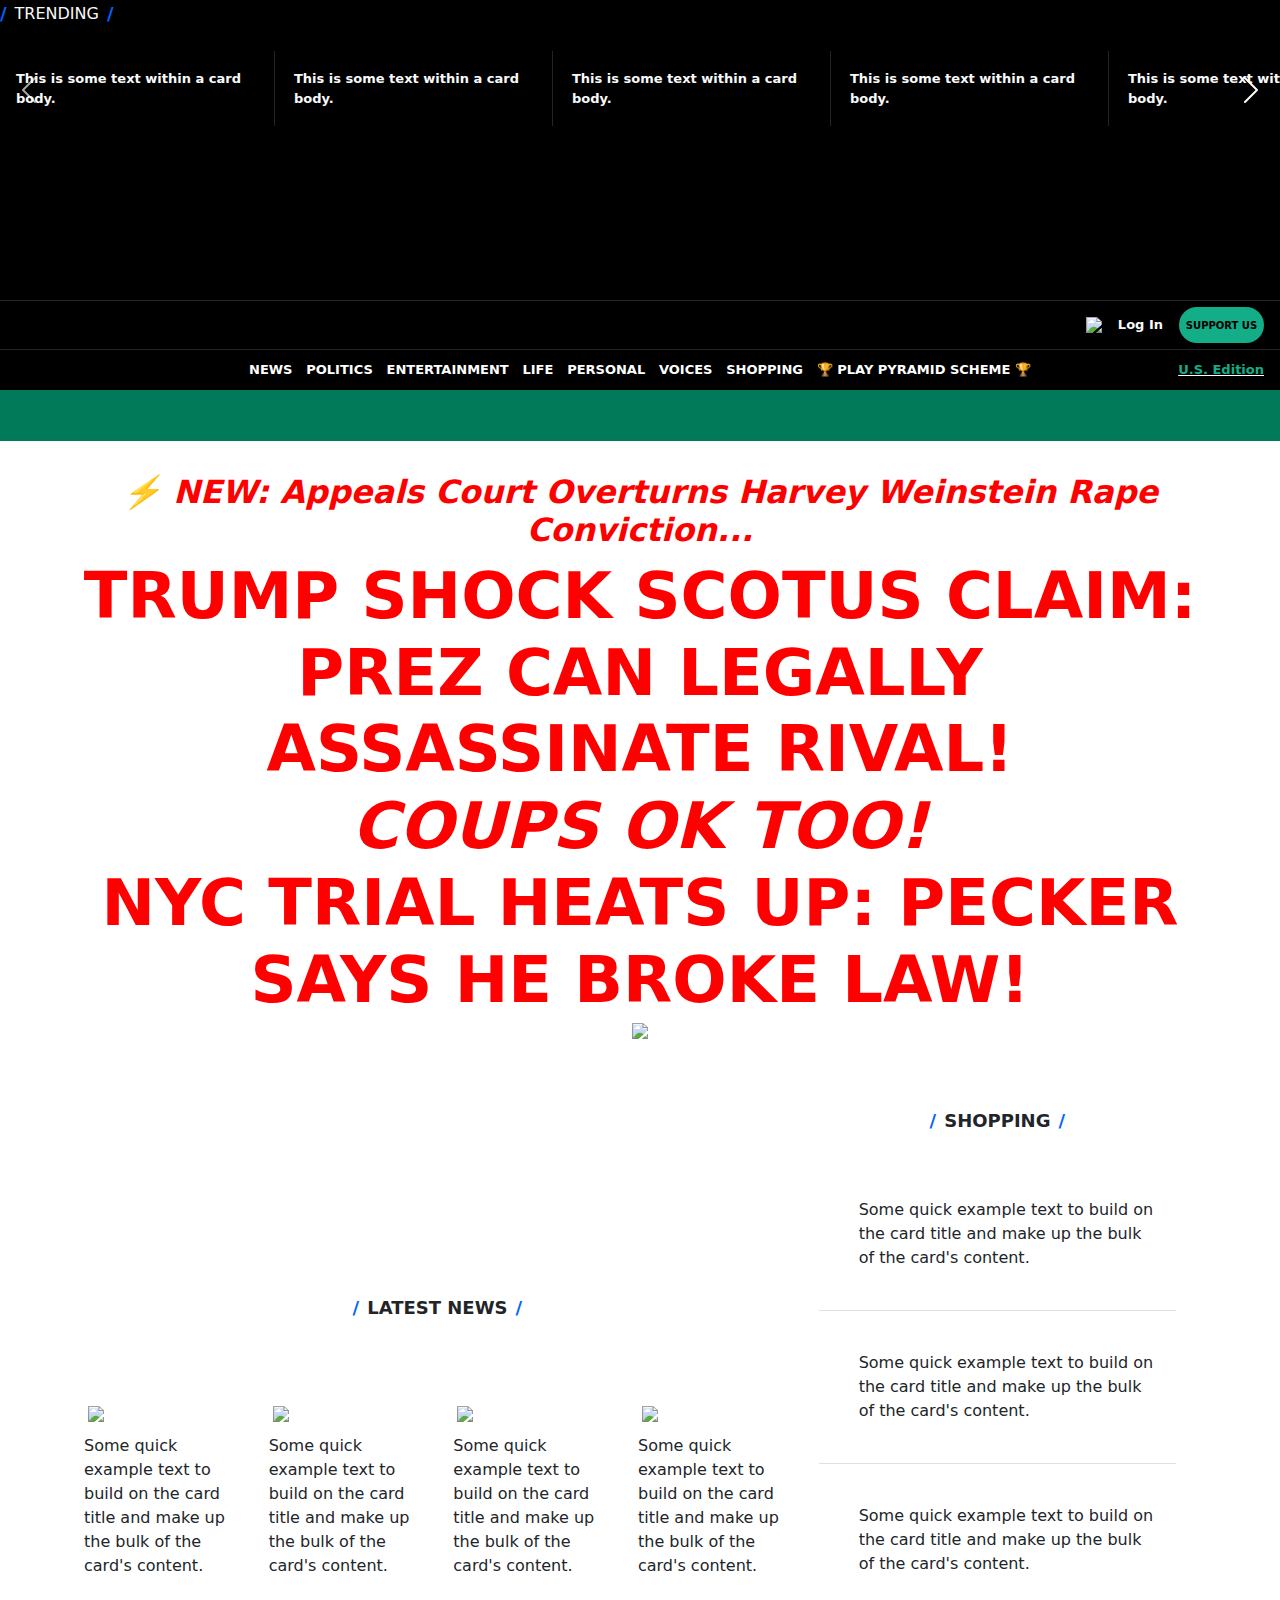
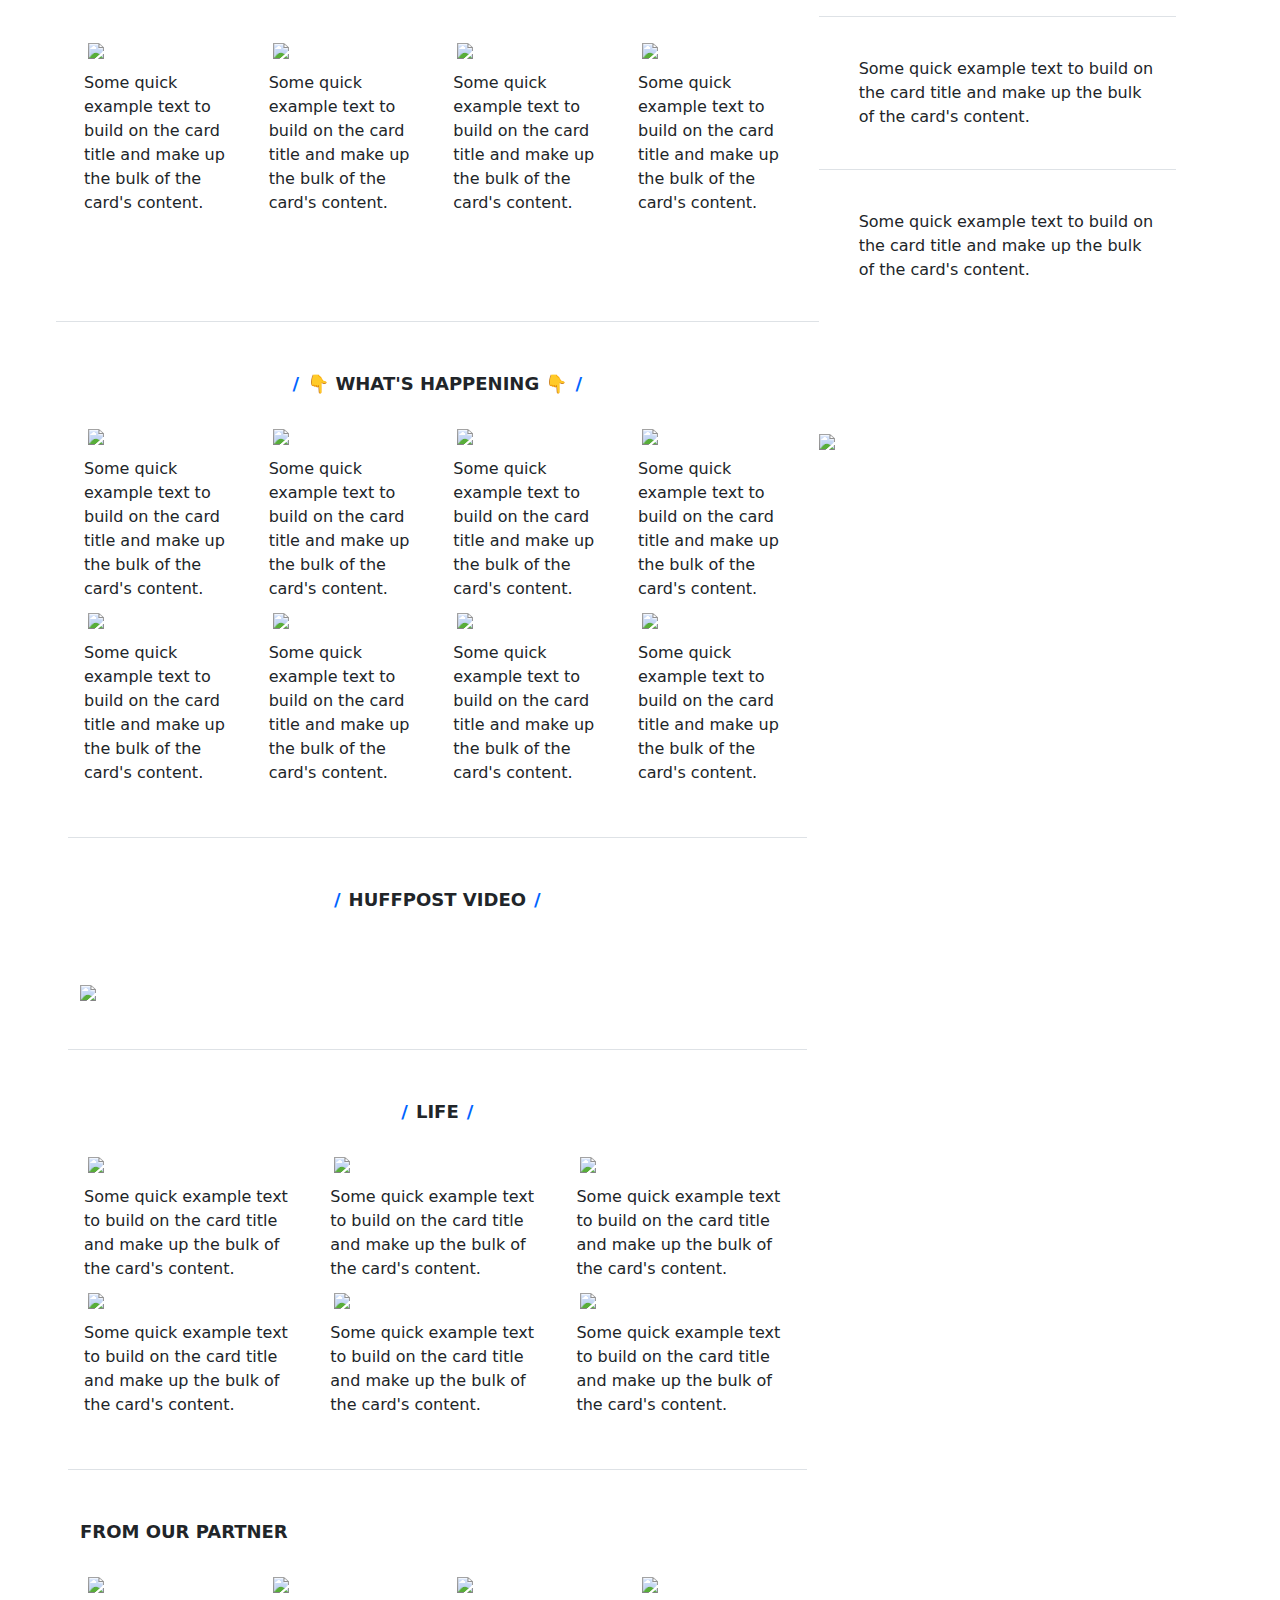
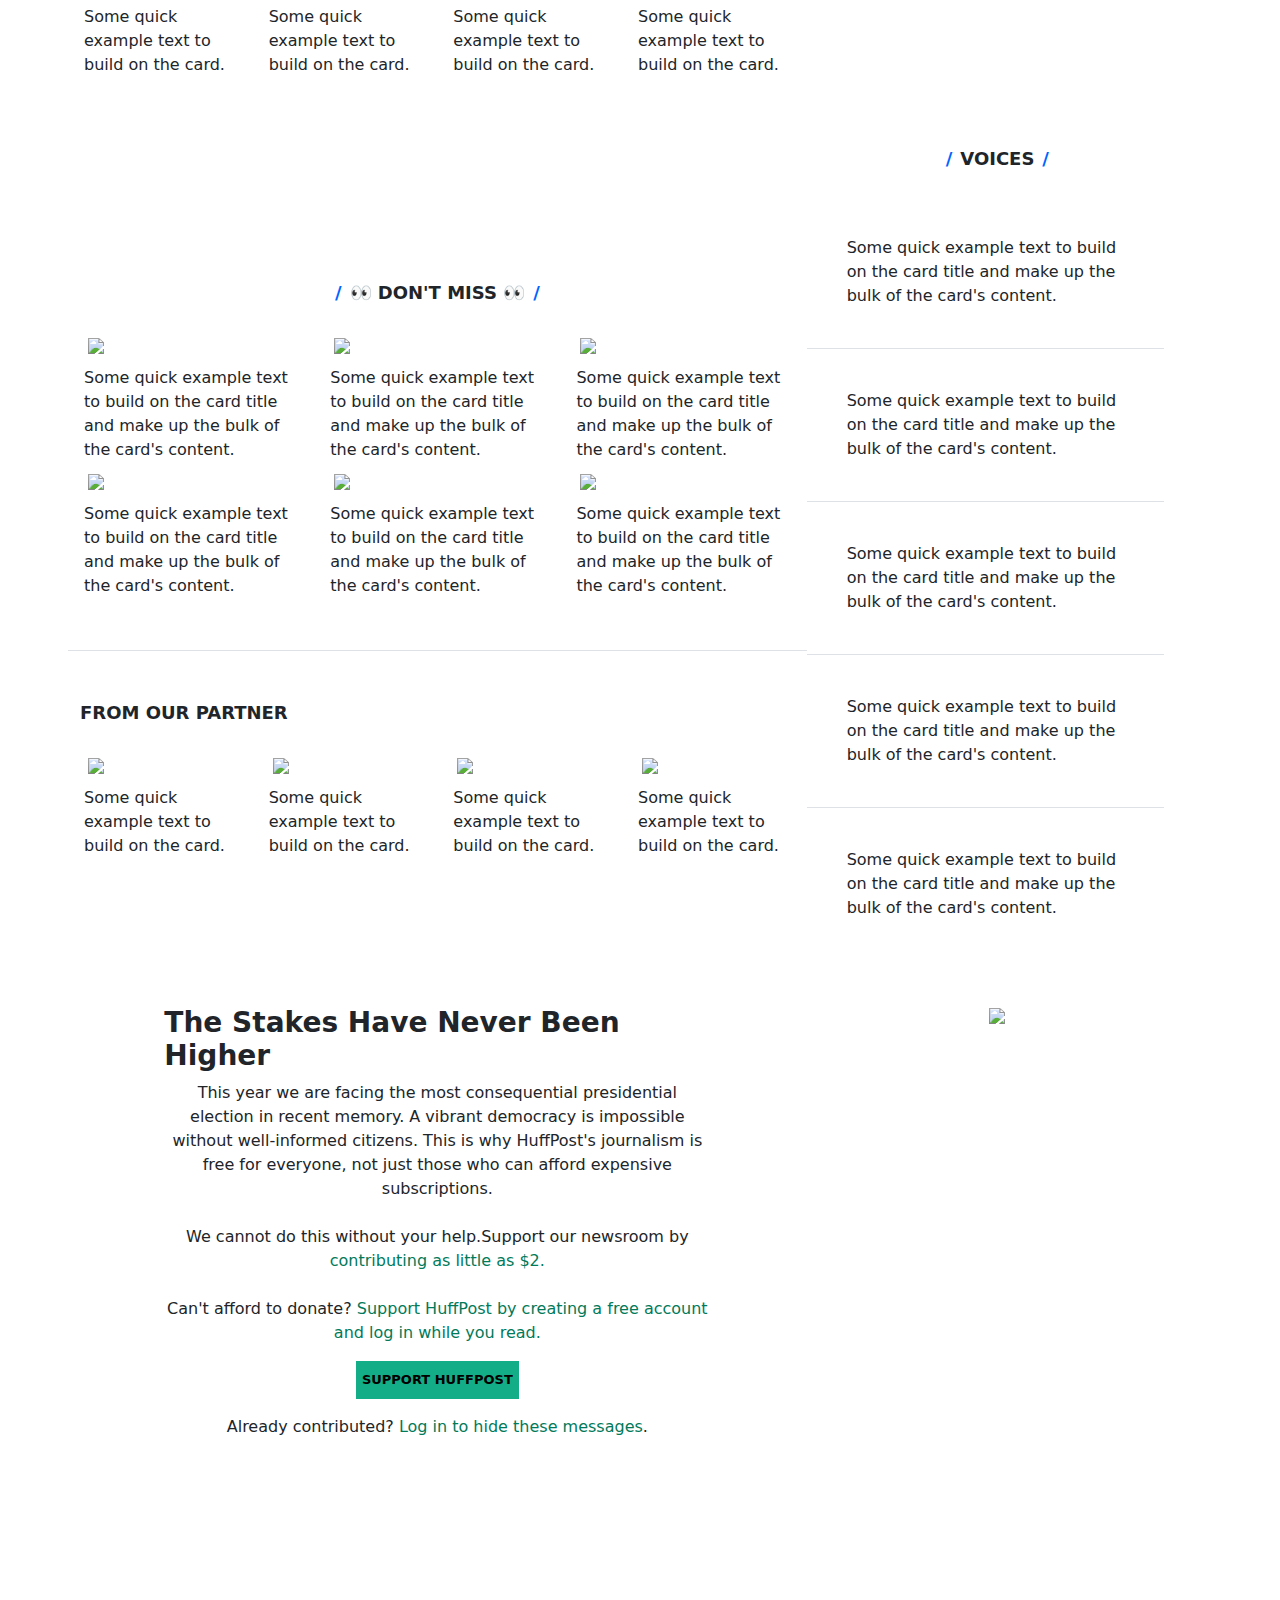
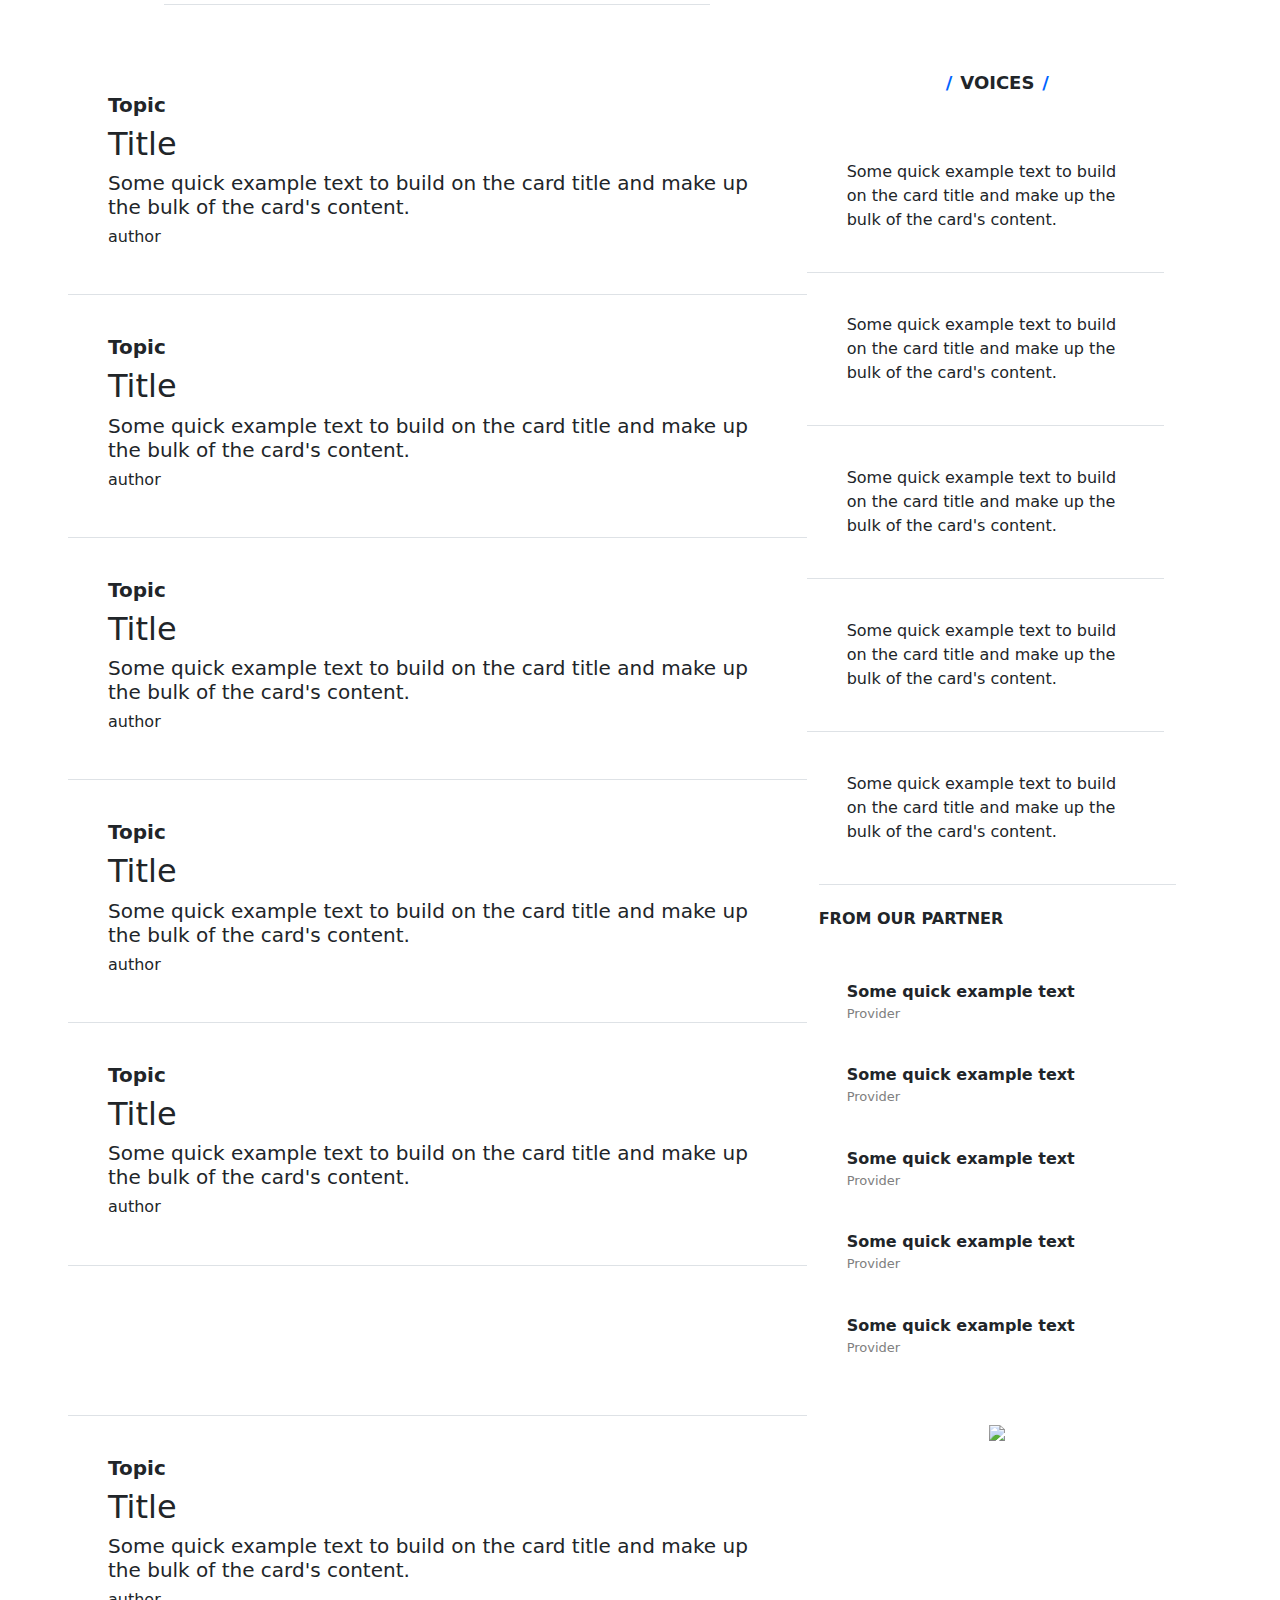
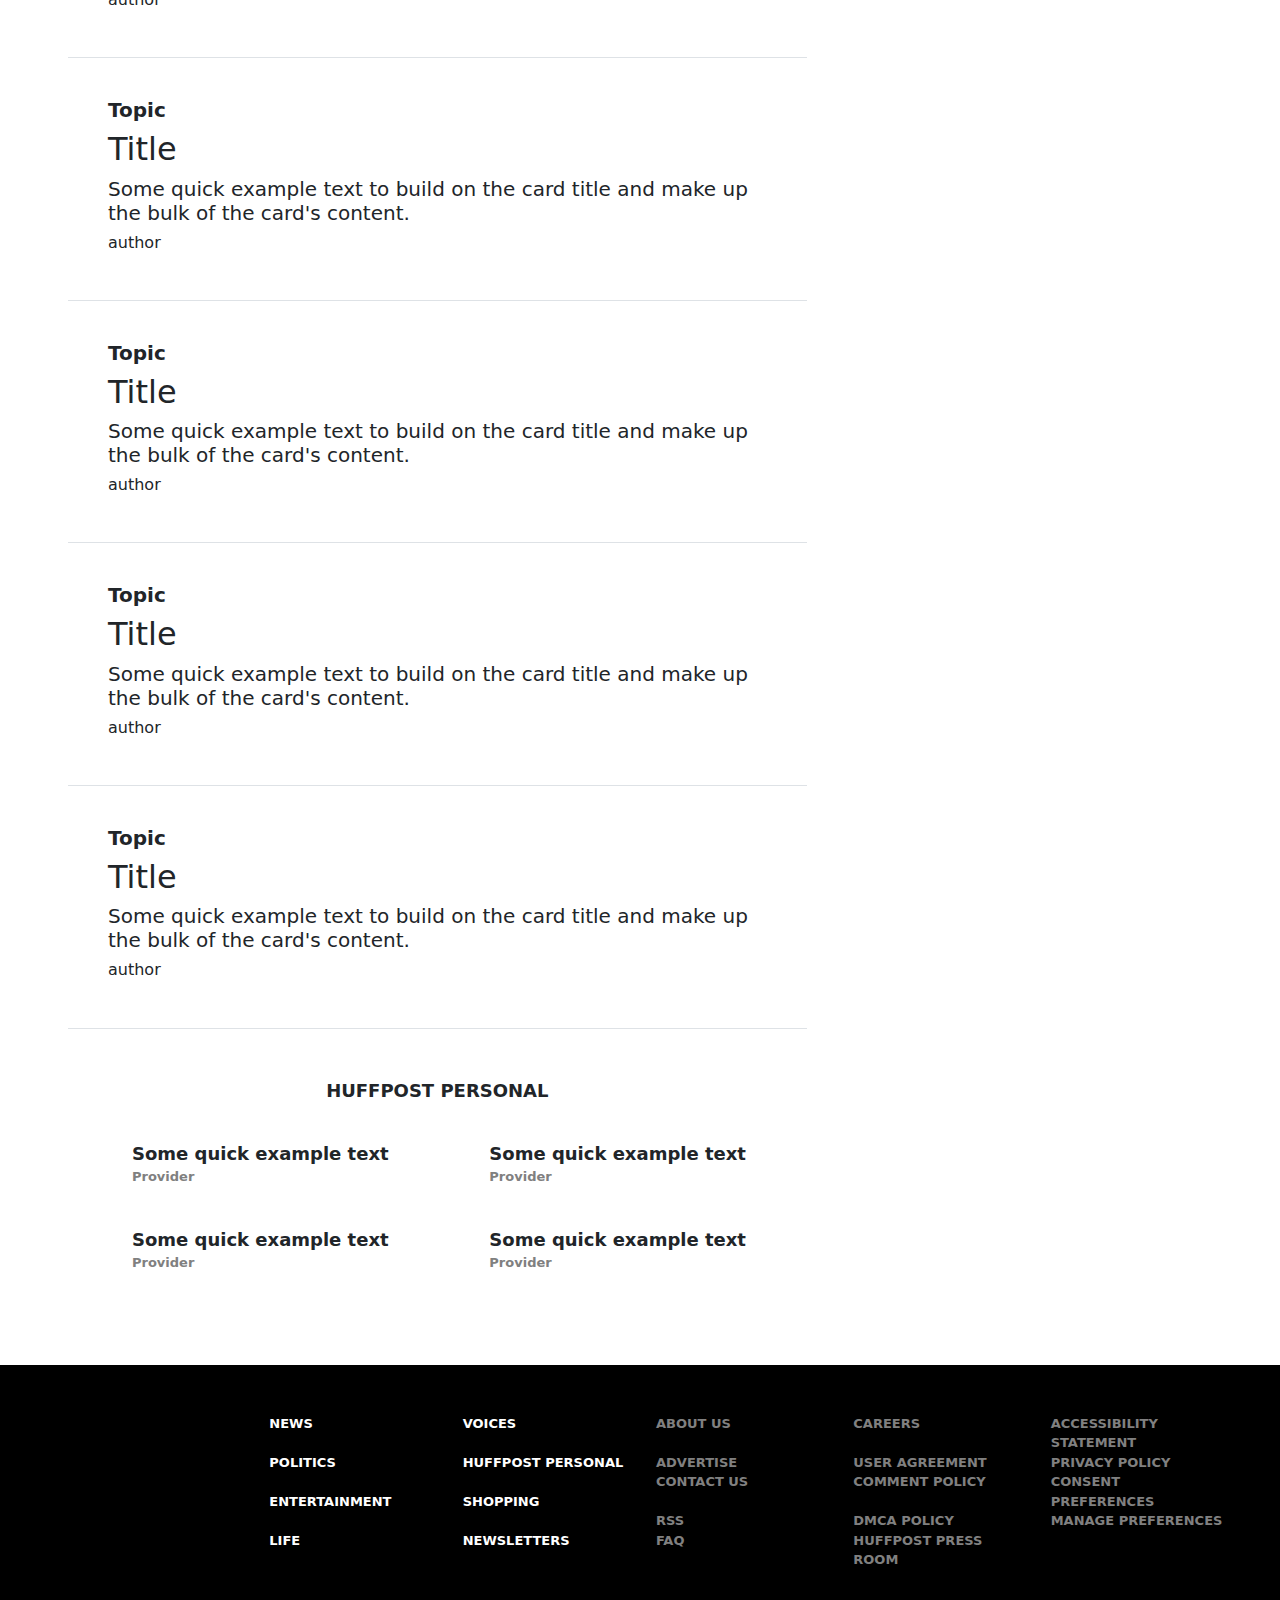
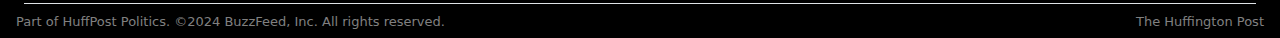
==== commit 6a68c951: "responsiveness" ====
--- a/index.html
+++ b/index.html
@@ -238,25 +238,12 @@
 
     <main class="front_page">
       <div class="text-center w-100 mb-5">
-        <a class="d-block red_link  fw-bold fst-italic mb-2 h2" href="#">⚡️ NEW: Appeals Court Overturns Harvey
-          Weinstein
-          Rape
-          Conviction...</a>
-
-        <a class="d-block red_link fw-bold display-3" href="#">
-          TRUMP SHOCK SCOTUS CLAIM: PREZ CAN LEGALLY ASSASSINATE RIVAL!
-        </a>
-
-        <a class="d-block red_link fw-bold fst-italic display-3" href="#">
-          COUPS OK TOO!
-        </a>
-
-        <a class="d-block red_link fw-bold display-3" href="#">
-          NYC TRIAL HEATS UP: PECKER SAYS HE BROKE LAW!
-        </a>
+        <a class="d-block red_link  fw-bold fst-italic mb-2 h2" href="#">⚡️ NEW: Appeals Court Overturns Harvey Weinstein Rape Conviction...</a>
+        <a class="d-block red_link fw-bold display-3" href="#">TRUMP SHOCK SCOTUS CLAIM: PREZ CAN LEGALLY ASSASSINATE RIVAL!</a>
+        <a class="d-block red_link fw-bold fst-italic display-3" href="#">COUPS OK TOO! </a>
+        <a class="d-block red_link fw-bold display-3" href="#">NYC TRIAL HEATS UP: PECKER SAYS HE BROKE LAW!</a>
 
         <img src="https://placehold.co/711x400">
-
       </div>
       <div class="row mb-5">
         <div class="row col-12  col-lg-8 pb-5 border-bottom">
@@ -267,65 +254,65 @@
             LATEST NEWS
             <div class="slash ms-2"> /</div>
           </div>
-          <div class="card col-md-3 col-12 col-sm-6">
-            <img src="https://placehold.co/160x90" class="card-img-top">
-            <div class="card-body">
+          <div class="card flex-row flex-sm-column col-md-3 col-sm-6 col-12 add_border_sm">
+            <img src="https://placehold.co/160x90" class="p-2">
+            <div class="card-body p-1 p-1">
               <p class="card-text">Some quick example text to build on the card title and make up the bulk of the
                 card's
                 content.</p>
             </div>
           </div>
-          <div class="card col-md-3 col-12 col-sm-6">
-            <img src="https://placehold.co/160x90" class="card-img-top">
-            <div class="card-body">
+          <div class="card flex-row flex-sm-column col-md-3 col-sm-6 col-12  add_border_sm">
+            <img src="https://placehold.co/160x90" class="p-2">
+            <div class="card-body p-1 p-1">
               <p class="card-text">Some quick example text to build on the card title and make up the bulk of the
                 card's
                 content.</p>
             </div>
           </div>
-          <div class="card col-md-3 col-12 col-sm-6">
-            <img src="https://placehold.co/160x90" class="card-img-top">
-            <div class="card-body">
+          <div class="card flex-row flex-sm-column col-md-3 col-sm-6 col-12  add_border_sm">
+            <img src="https://placehold.co/160x90" class="p-2">
+            <div class="card-body p-1 p-1">
               <p class="card-text">Some quick example text to build on the card title and make up the bulk of the
                 card's
                 content.</p>
             </div>
           </div>
-          <div class="card col-md-3 col-12 col-sm-6">
-            <img src="https://placehold.co/160x90" class="card-img-top">
-            <div class="card-body">
+          <div class="card flex-row flex-sm-column col-md-3 col-sm-6 col-12 add_border_sm">
+            <img src="https://placehold.co/160x90" class="p-2">
+            <div class="card-body p-1 p-1">
               <p class="card-text">Some quick example text to build on the card title and make up the bulk of the
                 card's
                 content.</p>
             </div>
           </div>
-          <div class="card col-md-3 col-12 col-sm-6">
-            <img src="https://placehold.co/160x90" class="card-img-top">
-            <div class="card-body">
+          <div class="card flex-row flex-sm-column col-md-3 col-sm-6 col-12 add_border_sm">
+            <img src="https://placehold.co/160x90" class="p-2">
+            <div class="card-body p-1 p-1">
               <p class="card-text">Some quick example text to build on the card title and make up the bulk of the
                 card's
                 content.</p>
             </div>
           </div>
-          <div class="card col-md-3 col-12 col-sm-6">
-            <img src="https://placehold.co/160x90" class="card-img-top">
-            <div class="card-body">
+          <div class="card flex-row flex-sm-column col-md-3 col-sm-6 col-12 add_border_sm">
+            <img src="https://placehold.co/160x90" class="p-2">
+            <div class="card-body p-1 p-1">
               <p class="card-text">Some quick example text to build on the card title and make up the bulk of the
                 card's
                 content.</p>
             </div>
           </div>
-          <div class="card col-md-3 col-12 col-sm-6">
-            <img src="https://placehold.co/160x90" class="card-img-top">
-            <div class="card-body">
+          <div class="card flex-row flex-sm-column col-md-3 col-sm-6 col-12 add_border_sm">
+            <img src="https://placehold.co/160x90" class="p-2">
+            <div class="card-body p-1 p-1">
               <p class="card-text">Some quick example text to build on the card title and make up the bulk of the
                 card's
                 content.</p>
             </div>
           </div>
-          <div class="card col-md-3 col-12 col-sm-6">
-            <img src="https://placehold.co/160x90" class="card-img-top">
-            <div class="card-body">
+          <div class="card flex-row flex-sm-column col-md-3 col-sm-6 col-12 add_border_sm">
+            <img src="https://placehold.co/160x90" class="p-2">
+            <div class="card-body p-1 p-1">
               <p class="card-text">Some quick example text to build on the card title and make up the bulk of the
                 card's
                 content.</p>
@@ -333,13 +320,12 @@
           </div>
 
         </div>
-        <div class="col-4 row d-none d-lg-block justify-content-center mt-3">
+        <div class="col-12 col-lg-4 mt-3">
           <div class="d-flex justify-content-center fw-bold mb-4 section_text">
             <div class="slash me-2">/ </div>
             SHOPPING
             <div class="slash ms-2"> /</div>
           </div>
-          <div class="card col-12 row">
             <div class="d-flex justify-content-start ps-4 pt-4 pb-4 m-0 border-bottom">
               <div class="d-flex align-items-center"><img class="left_card" src="https://placehold.co/92x92" alt="">
               </div>
@@ -375,7 +361,6 @@
                 the bulk of the card's content.
               </div>
             </div>
-          </div>
         </div>
       </div>
       <div class="row mb-5">
@@ -387,58 +372,58 @@
             <div class="slash ms-2"> /</div>
           </div>
 
-          <div class="card col-3">
-            <img src="https://placehold.co/160x90" class="card-img-top">
-            <div class="card-body">
-              <p class="card-text">Some quick example text to build on the card title and make up the bulk of the card's
-                content.</p>
-            </div>
-          </div>
-          <div class="card col-3">
-            <img src="https://placehold.co/160x90" class="card-img-top">
-            <div class="card-body">
-              <p class="card-text">Some quick example text to build on the card title and make up the bulk of the card's
-                content.</p>
-            </div>
-          </div>
-          <div class="card col-3">
-            <img src="https://placehold.co/160x90" class="card-img-top">
-            <div class="card-body">
-              <p class="card-text">Some quick example text to build on the card title and make up the bulk of the card's
-                content.</p>
-            </div>
-          </div>
-          <div class="card col-3">
-            <img src="https://placehold.co/160x90" class="card-img-top">
-            <div class="card-body">
-              <p class="card-text">Some quick example text to build on the card title and make up the bulk of the card's
-                content.</p>
-            </div>
-          </div>
-          <div class="card border-bottom col-3 pb-5 mb-5">
-            <img src="https://placehold.co/160x90" class="card-img-top">
-            <div class="card-body">
-              <p class="card-text">Some quick example text to build on the card title and make up the bulk of the card's
-                content.</p>
-            </div>
-          </div>
-          <div class="card border-bottom col-3 pb-5 mb-5">
-            <img src="https://placehold.co/160x90" class="card-img-top">
-            <div class="card-body">
-              <p class="card-text">Some quick example text to build on the card title and make up the bulk of the card's
-                content.</p>
-            </div>
-          </div>
-          <div class="card border-bottom col-3 pb-5 mb-5">
-            <img src="https://placehold.co/160x90" class="card-img-top">
-            <div class="card-body">
-              <p class="card-text">Some quick example text to build on the card title and make up the bulk of the card's
-                content.</p>
-            </div>
-          </div>
-          <div class="card border-bottom col-3 pb-5 mb-5">
-            <img src="https://placehold.co/160x90" class="card-img-top">
-            <div class="card-body">
+          <div class="card flex-row flex-sm-column add_border_sm col-md-3 col-sm-6 col-12">
+            <img src="https://placehold.co/160x90" class="p-2">
+            <div class="card-body p-1">
+              <p class="card-text">Some quick example text to build on the card title and make up the bulk of the card's
+                content.</p>
+            </div>
+          </div>
+          <div class="card flex-row flex-sm-column add_border_sm col-md-3 col-sm-6 col-12">
+            <img src="https://placehold.co/160x90" class="p-2">
+            <div class="card-body p-1">
+              <p class="card-text">Some quick example text to build on the card title and make up the bulk of the card's
+                content.</p>
+            </div>
+          </div>
+          <div class="card flex-row flex-sm-column add_border_sm col-md-3 col-sm-6 col-12">
+            <img src="https://placehold.co/160x90" class="p-2">
+            <div class="card-body p-1">
+              <p class="card-text">Some quick example text to build on the card title and make up the bulk of the card's
+                content.</p>
+            </div>
+          </div>
+          <div class="card flex-row flex-sm-column add_border_sm col-md-3 col-sm-6 col-12">
+            <img src="https://placehold.co/160x90" class="p-2">
+            <div class="card-body p-1 p-1">
+              <p class="card-text">Some quick example text to build on the card title and make up the bulk of the card's
+                content.</p>
+            </div>
+          </div>
+          <div class="card flex-row flex-sm-column border-bottom col-md-3 col-sm-6 col-12 pb-5 mb-5">
+            <img src="https://placehold.co/160x90" class="p-2">
+            <div class="card-body p-1">
+              <p class="card-text">Some quick example text to build on the card title and make up the bulk of the card's
+                content.</p>
+            </div>
+          </div>
+          <div class="card flex-row flex-sm-column border-bottom col-md-3 col-sm-6 col-12 pb-5 mb-5">
+            <img src="https://placehold.co/160x90" class="p-2">
+            <div class="card-body p-1">
+              <p class="card-text">Some quick example text to build on the card title and make up the bulk of the card's
+                content.</p>
+            </div>
+          </div>
+          <div class="card flex-row flex-sm-column border-bottom col-md-3 col-sm-6 col-12 pb-5 mb-5">
+            <img src="https://placehold.co/160x90" class="p-2">
+            <div class="card-body p-1">
+              <p class="card-text">Some quick example text to build on the card title and make up the bulk of the card's
+                content.</p>
+            </div>
+          </div>
+          <div class="card flex-row flex-sm-column border-bottom col-md-3 col-sm-6 col-12 pb-5 mb-5">
+            <img src="https://placehold.co/160x90" class="p-2">
+            <div class="card-body p-1">
               <p class="card-text">Some quick example text to build on the card title and make up the bulk of the card's
                 content.</p>
             </div>
@@ -456,45 +441,44 @@
             LIFE
             <div class="slash ms-2"> /</div>
           </div>
-
-          <div class="card col-4">
-            <img src="https://placehold.co/160x90" class="card-img-top">
-            <div class="card-body">
-              <p class="card-text">Some quick example text to build on the card title and make up the bulk of the card's
-                content.</p>
-            </div>
-          </div>
-          <div class="card col-4 ">
-            <img src="https://placehold.co/160x90" class="card-img-top">
-            <div class="card-body">
-              <p class="card-text">Some quick example text to build on the card title and make up the bulk of the card's
-                content.</p>
-            </div>
-          </div>
-          <div class="card col-4">
-            <img src="https://placehold.co/160x90" class="card-img-top">
-            <div class="card-body">
-              <p class="card-text">Some quick example text to build on the card title and make up the bulk of the card's
-                content.</p>
-            </div>
-          </div>
-          <div class="card col-4 border-bottom pb-5 mb-5">
-            <img src="https://placehold.co/160x90" class="card-img-top">
-            <div class="card-body">
-              <p class="card-text">Some quick example text to build on the card title and make up the bulk of the card's
-                content.</p>
-            </div>
-          </div>
-          <div class="card col-4 border-bottom pb-5 mb-5">
-            <img src="https://placehold.co/160x90" class="card-img-top">
-            <div class="card-body">
-              <p class="card-text">Some quick example text to build on the card title and make up the bulk of the card's
-                content.</p>
-            </div>
-          </div>
-          <div class="card col-4 border-bottom pb-5 mb-5">
-            <img src="https://placehold.co/160x90" class="card-img-top">
-            <div class="card-body">
+          <div class="card flex-row flex-lg-column add_border_lg col-lg-4 col-12">
+            <img src="https://placehold.co/160x90" class="p-2">
+            <div class="card-body p-1">
+              <p class="card-text">Some quick example text to build on the card title and make up the bulk of the card's
+                content.</p>
+            </div>
+          </div>
+          <div class="card flex-row flex-lg-column add_border_lg col-lg-4 col-12 ">
+            <img src="https://placehold.co/160x90" class="p-2">
+            <div class="card-body p-1">
+              <p class="card-text">Some quick example text to build on the card title and make up the bulk of the card's
+                content.</p>
+            </div>
+          </div>
+          <div class="card flex-row flex-lg-column add_border_lg col-lg-4 col-12">
+            <img src="https://placehold.co/160x90" class="p-2">
+            <div class="card-body p-1">
+              <p class="card-text">Some quick example text to build on the card title and make up the bulk of the card's
+                content.</p>
+            </div>
+          </div>
+          <div class="card flex-row flex-lg-column col-lg-4 col-12 border-bottom pb-5 mb-5">
+            <img src="https://placehold.co/160x90" class="p-2">
+            <div class="card-body p-1">
+              <p class="card-text">Some quick example text to build on the card title and make up the bulk of the card's
+                content.</p>
+            </div>
+          </div>
+          <div class="card flex-row flex-lg-column col-lg-4 col-12 border-bottom pb-5 mb-5">
+            <img src="https://placehold.co/160x90" class="p-2">
+            <div class="card-body p-1">
+              <p class="card-text">Some quick example text to build on the card title and make up the bulk of the card's
+                content.</p>
+            </div>
+          </div>
+          <div class="card flex-row flex-lg-column col-lg-4 col-12 border-bottom pb-5 mb-5">
+            <img src="https://placehold.co/160x90" class="p-2">
+            <div class="card-body p-1">
               <p class="card-text">Some quick example text to build on the card title and make up the bulk of the card's
                 content.</p>
             </div>
@@ -505,38 +489,34 @@
           </div>
 
           <div class="card col-3">
-            <img src="https://placehold.co/160x90" class="card-img-top">
-            <div class="card-body">
-              <p class="card-text">Some quick example text to build on the card title and make up the bulk of the card's
-                content.</p>
+            <img src="https://placehold.co/160x90" class="p-2">
+            <div class="card-body p-1">
+              <p class="card-text">Some quick example text to build on the card.</p>
             </div>
           </div>
           <div class="card col-3">
-            <img src="https://placehold.co/160x90" class="card-img-top">
-            <div class="card-body">
-              <p class="card-text">Some quick example text to build on the card title and make up the bulk of the card's
-                content.</p>
+            <img src="https://placehold.co/160x90" class="p-2">
+            <div class="card-body p-1">
+              <p class="card-text">Some quick example text to build on the card.</p>
             </div>
           </div>
           <div class="card col-3">
-            <img src="https://placehold.co/160x90" class="card-img-top">
-            <div class="card-body">
-              <p class="card-text">Some quick example text to build on the card title and make up the bulk of the card's
-                content.</p>
+            <img src="https://placehold.co/160x90" class="p-2">
+            <div class="card-body p-1">
+              <p class="card-text">Some quick example text to build on the card.</p>
             </div>
           </div>
           <div class="card col-3">
-            <img src="https://placehold.co/160x90" class="card-img-top">
-            <div class="card-body">
-              <p class="card-text">Some quick example text to build on the card title and make up the bulk of the card's
-                content.</p>
-            </div>
-          </div>
-
-
-
-        </div>
-        <div class="col-4 d-none d-lg-block justify-content-center mt-3">
+            <img src="https://placehold.co/160x90" class="p-2">
+            <div class="card-body p-1">
+              <p class="card-text">Some quick example text to build on the card.</p>
+            </div>
+          </div>
+
+
+
+        </div>
+        <div class="col-4 col-lg-4 mt-3 sliding_ad_slot">
           <img src="https://placehold.co/300x225" class="pt-5 sliding_ad d-flex position-sticky">
         </div>
       </div>
@@ -552,44 +532,44 @@
             <div class="slash ms-2"> /</div>
           </div>
 
-          <div class="card col-4">
-            <img src="https://placehold.co/160x90" class="card-img-top">
-            <div class="card-body">
-              <p class="card-text">Some quick example text to build on the card title and make up the bulk of the card's
-                content.</p>
-            </div>
-          </div>
-          <div class="card col-4 ">
-            <img src="https://placehold.co/160x90" class="card-img-top">
-            <div class="card-body">
-              <p class="card-text">Some quick example text to build on the card title and make up the bulk of the card's
-                content.</p>
-            </div>
-          </div>
-          <div class="card col-4">
-            <img src="https://placehold.co/160x90" class="card-img-top">
-            <div class="card-body">
-              <p class="card-text">Some quick example text to build on the card title and make up the bulk of the card's
-                content.</p>
-            </div>
-          </div>
-          <div class="card col-4 border-bottom pb-5 mb-5">
-            <img src="https://placehold.co/160x90" class="card-img-top">
-            <div class="card-body">
-              <p class="card-text">Some quick example text to build on the card title and make up the bulk of the card's
-                content.</p>
-            </div>
-          </div>
-          <div class="card col-4 border-bottom pb-5 mb-5">
-            <img src="https://placehold.co/160x90" class="card-img-top">
-            <div class="card-body">
-              <p class="card-text">Some quick example text to build on the card title and make up the bulk of the card's
-                content.</p>
-            </div>
-          </div>
-          <div class="card col-4 border-bottom pb-5 mb-5">
-            <img src="https://placehold.co/160x90" class="card-img-top">
-            <div class="card-body">
+          <div class="card flex-row flex-lg-column col-lg-4 col-12 add_border_lg">
+            <img src="https://placehold.co/160x90" class="p-2">
+            <div class="card-body p-1">
+              <p class="card-text">Some quick example text to build on the card title and make up the bulk of the card's
+                content.</p>
+            </div>
+          </div>
+          <div class="card flex-row flex-lg-column col-lg-4 col-12  add_border_lg">
+            <img src="https://placehold.co/160x90" class="p-2">
+            <div class="card-body p-1">
+              <p class="card-text">Some quick example text to build on the card title and make up the bulk of the card's
+                content.</p>
+            </div>
+          </div>
+          <div class="card flex-row flex-lg-column col-lg-4 col-12 add_border_lg">
+            <img src="https://placehold.co/160x90" class="p-2">
+            <div class="card-body p-1">
+              <p class="card-text">Some quick example text to build on the card title and make up the bulk of the card's
+                content.</p>
+            </div>
+          </div>
+          <div class="card flex-row flex-lg-column col-lg-4 col-12 border-bottom pb-5 mb-5">
+            <img src="https://placehold.co/160x90" class="p-2">
+            <div class="card-body p-1">
+              <p class="card-text">Some quick example text to build on the card title and make up the bulk of the card's
+                content.</p>
+            </div>
+          </div>
+          <div class="card flex-row flex-lg-column col-lg-4 col-12 border-bottom pb-5 mb-5">
+            <img src="https://placehold.co/160x90" class="p-2">
+            <div class="card-body p-1">
+              <p class="card-text">Some quick example text to build on the card title and make up the bulk of the card's
+                content.</p>
+            </div>
+          </div>
+          <div class="card flex-row flex-lg-column col-lg-4 col-12 border-bottom pb-5 mb-5">
+            <img src="https://placehold.co/160x90" class="p-2">
+            <div class="card-body p-1">
               <p class="card-text">Some quick example text to build on the card title and make up the bulk of the card's
                 content.</p>
             </div>
@@ -600,31 +580,27 @@
           </div>
 
           <div class="card col-3">
-            <img src="https://placehold.co/160x90" class="card-img-top">
-            <div class="card-body">
-              <p class="card-text">Some quick example text to build on the card title and make up the bulk of the card's
-                content.</p>
+            <img src="https://placehold.co/160x90" class="p-2">
+            <div class="card-body p-1">
+              <p class="card-text">Some quick example text to build on the card.</p>
             </div>
           </div>
           <div class="card col-3">
-            <img src="https://placehold.co/160x90" class="card-img-top">
-            <div class="card-body">
-              <p class="card-text">Some quick example text to build on the card title and make up the bulk of the card's
-                content.</p>
+            <img src="https://placehold.co/160x90" class="p-2">
+            <div class="card-body p-1">
+              <p class="card-text">Some quick example text to build on the card.</p>
             </div>
           </div>
           <div class="card col-3">
-            <img src="https://placehold.co/160x90" class="card-img-top">
-            <div class="card-body">
-              <p class="card-text">Some quick example text to build on the card title and make up the bulk of the card's
-                content.</p>
+            <img src="https://placehold.co/160x90" class="p-2">
+            <div class="card-body p-1">
+              <p class="card-text">Some quick example text to build on the card.</p>
             </div>
           </div>
           <div class="card col-3">
-            <img src="https://placehold.co/160x90" class="card-img-top">
-            <div class="card-body">
-              <p class="card-text">Some quick example text to build on the card title and make up the bulk of the card's
-                content.</p>
+            <img src="https://placehold.co/160x90" class="p-2">
+            <div class="card-body p-1">
+              <p class="card-text">Some quick example text to build on the card.</p>
             </div>
           </div>
           <div id="supp_form">
@@ -664,64 +640,62 @@
             </div>
           </div>
         </div>
-        <div class="col-4 d-none d-lg-block mt-3">
-
-          <div class="row side_pages justify-content-center">
-            <div class="d-flex justify-content-center fw-bold mb-4 section_text">
-              <div class="slash me-2">/ </div>
-              VOICES
-              <div class="slash ms-2"> /</div>
-            </div>
-            <div class="card col-12 row">
-              <div class="d-flex ps-4 pt-4 pb-4 m-0 border-bottom">
-                <div class="d-flex align-items-center"><img class="left_card" src="https://placehold.co/92x92" alt="">
-                </div>
-                <div class="d-flex p-3 align-items-center"> Some quick example text to build on the card title and make
-                  up
-                  the bulk of the card's content.
-                </div>
-              </div>
-              <div class="d-flex ps-4 pt-4 pb-4 m-0 border-bottom">
-                <div class="d-flex align-items-center"><img class="left_card" src="https://placehold.co/92x92" alt="">
-                </div>
-                <div class="d-flex p-3 align-items-center"> Some quick example text to build on the card title and make
-                  up
-                  the bulk of the card's content.
-                </div>
-              </div>
-              <div class="d-flex ps-4 pt-4 pb-4 m-0 border-bottom">
-                <div class="d-flex align-items-center"><img class="left_card" src="https://placehold.co/92x92" alt="">
-                </div>
-                <div class="d-flex p-3 align-items-center"> Some quick example text to build on the card title and make
-                  up
-                  the bulk of the card's content.
-                </div>
-              </div>
-              <div class="d-flex ps-4 pt-4 pb-4 m-0 border-bottom">
-                <div class="d-flex align-items-center"><img class="left_card" src="https://placehold.co/92x92" alt="">
-                </div>
-                <div class="d-flex p-3 align-items-center"> Some quick example text to build on the card title and make
-                  up
-                  the bulk of the card's content.
-                </div>
-              </div>
-              <div class="d-flex ps-4 pt-4 pb-4 m-0">
-                <div class="d-flex align-items-center"><img class="left_card" src="https://placehold.co/92x92" alt="">
-                </div>
-                <div class="d-flex p-3 align-items-center"> Some quick example text to build on the card title and make
-                  up
-                  the bulk of the card's content.
-                </div>
-              </div>
-            </div>
-          </div>
-          <div class="d-flex justify-content-center h-50">
+        <div class="col-12 col-lg-4 mt-3">
+
+          <div class="d-flex justify-content-center fw-bold mb-4 section_text">
+            <div class="slash me-2">/ </div>
+            VOICES
+            <div class="slash ms-2"> /</div>
+          </div>
+          <div class="card col-12 row">
+            <div class="d-flex ps-4 pt-4 pb-4 m-0 border-bottom">
+              <div class="d-flex align-items-center"><img class="left_card" src="https://placehold.co/92x92" alt="">
+              </div>
+              <div class="d-flex p-3 align-items-center"> Some quick example text to build on the card title and make
+                up
+                the bulk of the card's content.
+              </div>
+            </div>
+            <div class="d-flex ps-4 pt-4 pb-4 m-0 border-bottom">
+              <div class="d-flex align-items-center"><img class="left_card" src="https://placehold.co/92x92" alt="">
+              </div>
+              <div class="d-flex p-3 align-items-center"> Some quick example text to build on the card title and make
+                up
+                the bulk of the card's content.
+              </div>
+            </div>
+            <div class="d-flex ps-4 pt-4 pb-4 m-0 border-bottom">
+              <div class="d-flex align-items-center"><img class="left_card" src="https://placehold.co/92x92" alt="">
+              </div>
+              <div class="d-flex p-3 align-items-center"> Some quick example text to build on the card title and make
+                up
+                the bulk of the card's content.
+              </div>
+            </div>
+            <div class="d-flex ps-4 pt-4 pb-4 m-0 border-bottom">
+              <div class="d-flex align-items-center"><img class="left_card" src="https://placehold.co/92x92" alt="">
+              </div>
+              <div class="d-flex p-3 align-items-center"> Some quick example text to build on the card title and make
+                up
+                the bulk of the card's content.
+              </div>
+            </div>
+            <div class="d-flex ps-4 pt-4 pb-4 m-0">
+              <div class="d-flex align-items-center"><img class="left_card" src="https://placehold.co/92x92" alt="">
+              </div>
+              <div class="d-flex p-3 align-items-center"> Some quick example text to build on the card title and make
+                up
+                the bulk of the card's content.
+              </div>
+            </div>
+          </div>
+          <div class="d-flex sliding_ad_slot justify-content-center h-50">
             <img src="https://placehold.co/300x225" class="pt-5 sliding_ad d-flex position-sticky">
           </div>
         </div>
       </div>
       <div class="row mb-5">
-        <div class="main_column row col-12 col-lg-8  justify-content-center">
+        <div class="row col-12 col-lg-8  justify-content-center">
           <div class="d-flex ps-4 pt-4 pb-4 m-0 border-bottom">
             <div class="d-flex align-items-center">
               <img class="big_left_card" src="https://placehold.co/350x200" alt="">
@@ -892,7 +866,7 @@
           </div>
 
         </div>
-        <div class="side_column col-4 d-none d-lg-block mt-3">
+        <div class="col-12 col-lg-4 mt-3">
           <div class="d-flex justify-content-center fw-bold mb-4 section_text">
             <div class="slash me-2">/ </div>
             VOICES
@@ -986,7 +960,7 @@
               </div>
             </div>
           </div>
-          <div class="d-flex justify-content-center h-50">
+          <div class="d-flex sliding_ad_slot justify-content-center h-50">
             <img src="https://placehold.co/300x225" class="pt-5 sliding_ad d-flex position-sticky">
           </div>
         </div>
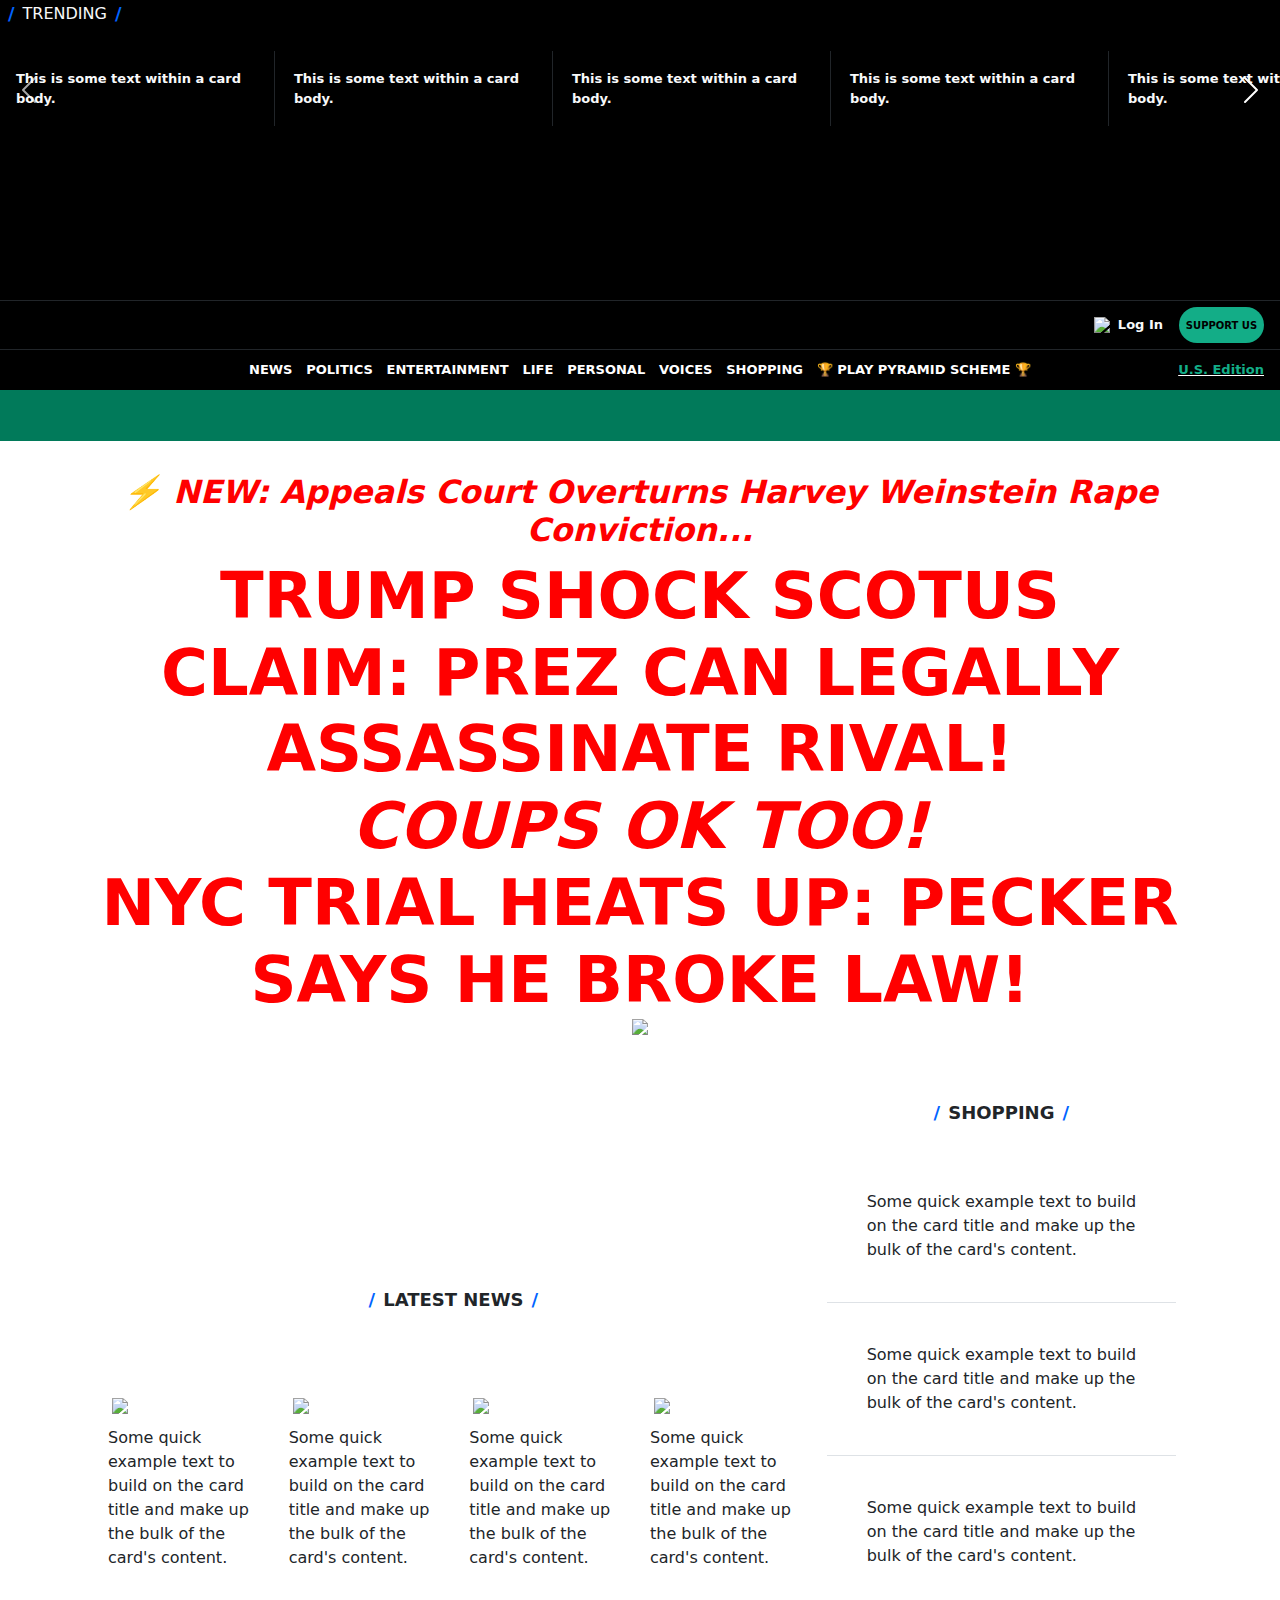
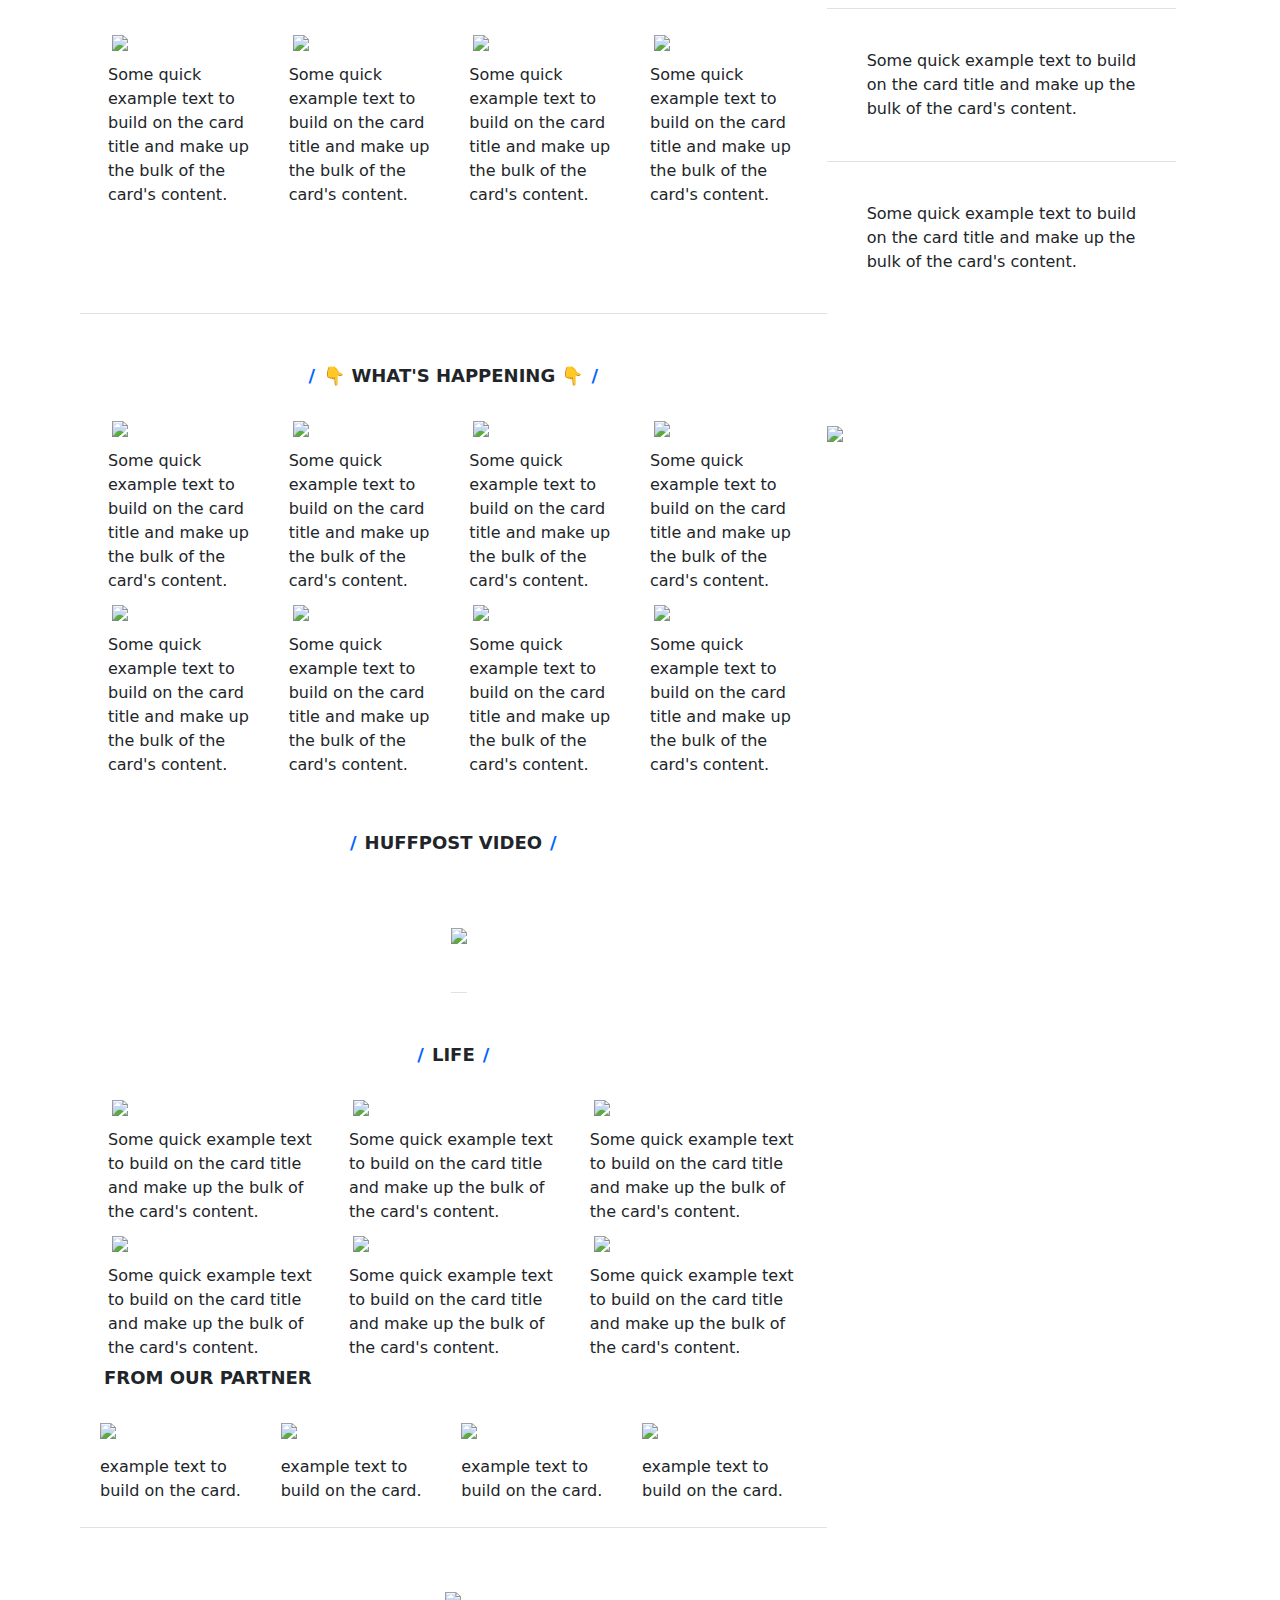
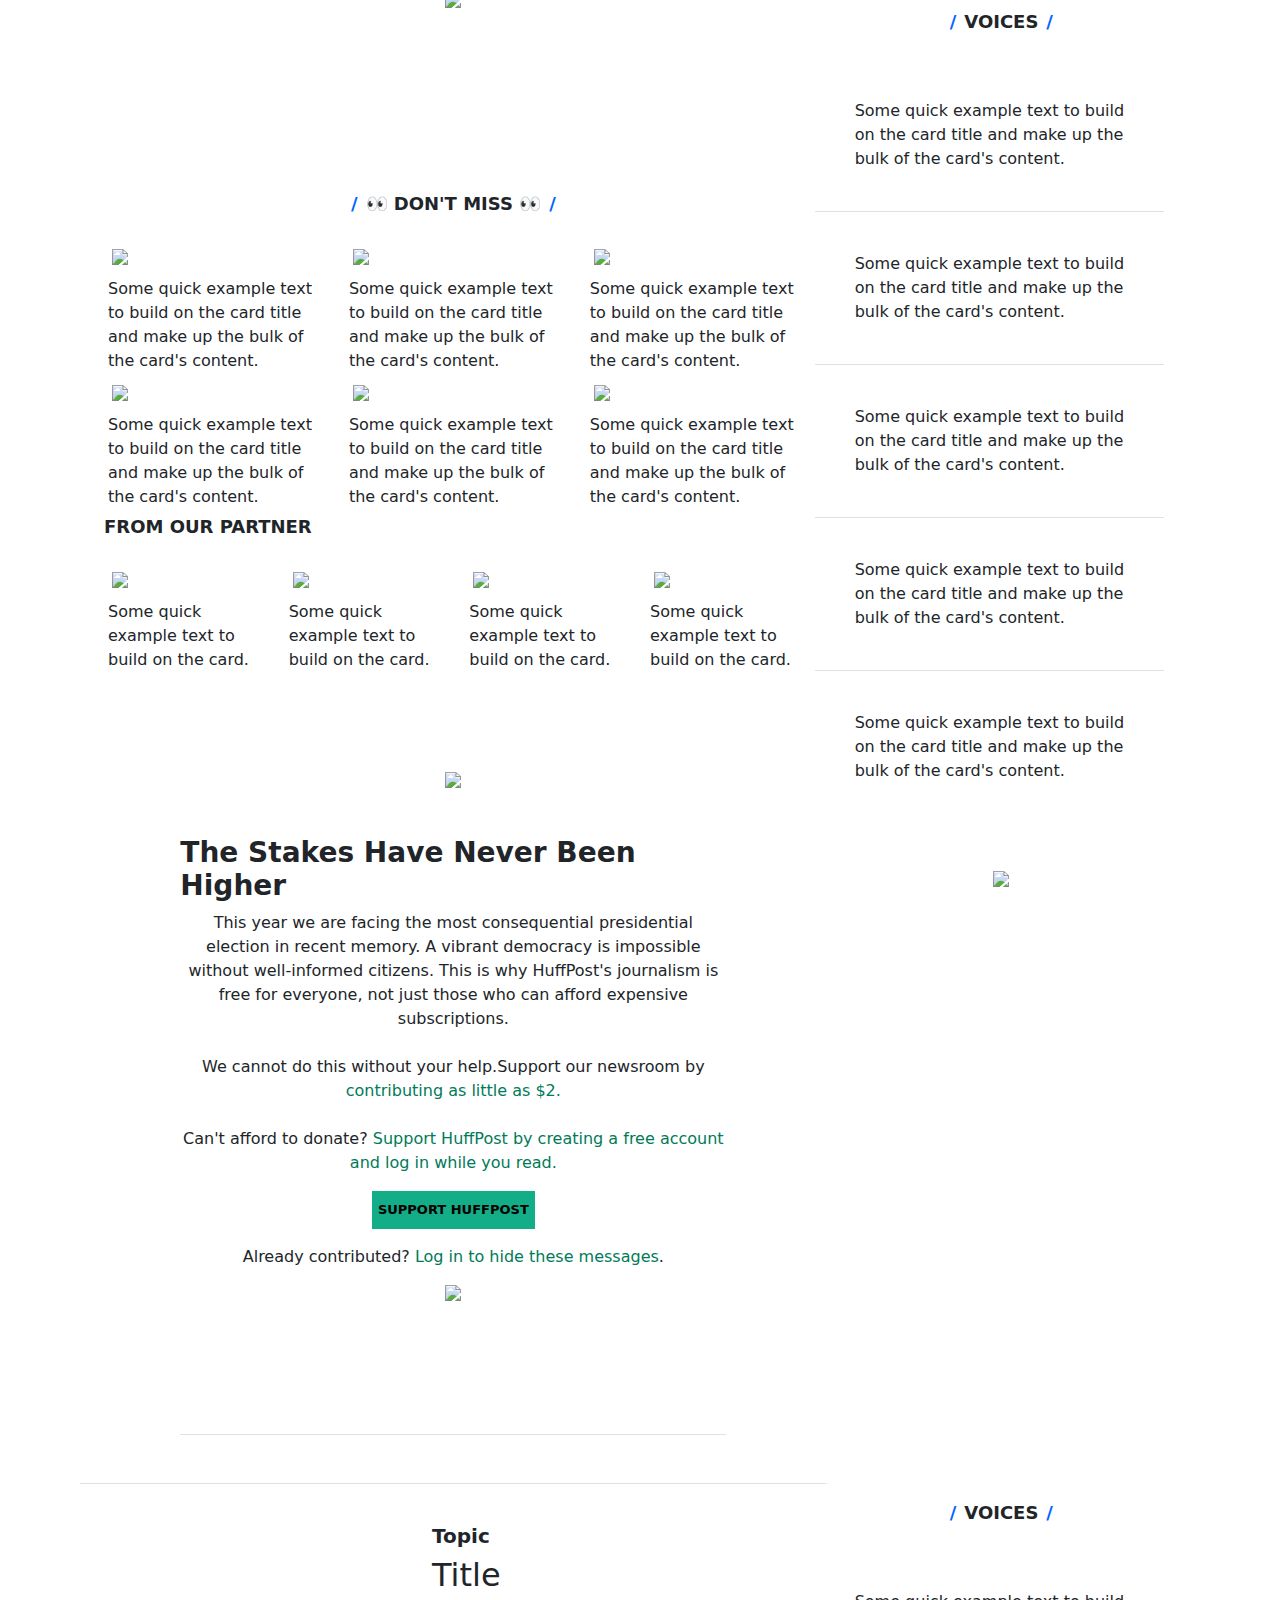
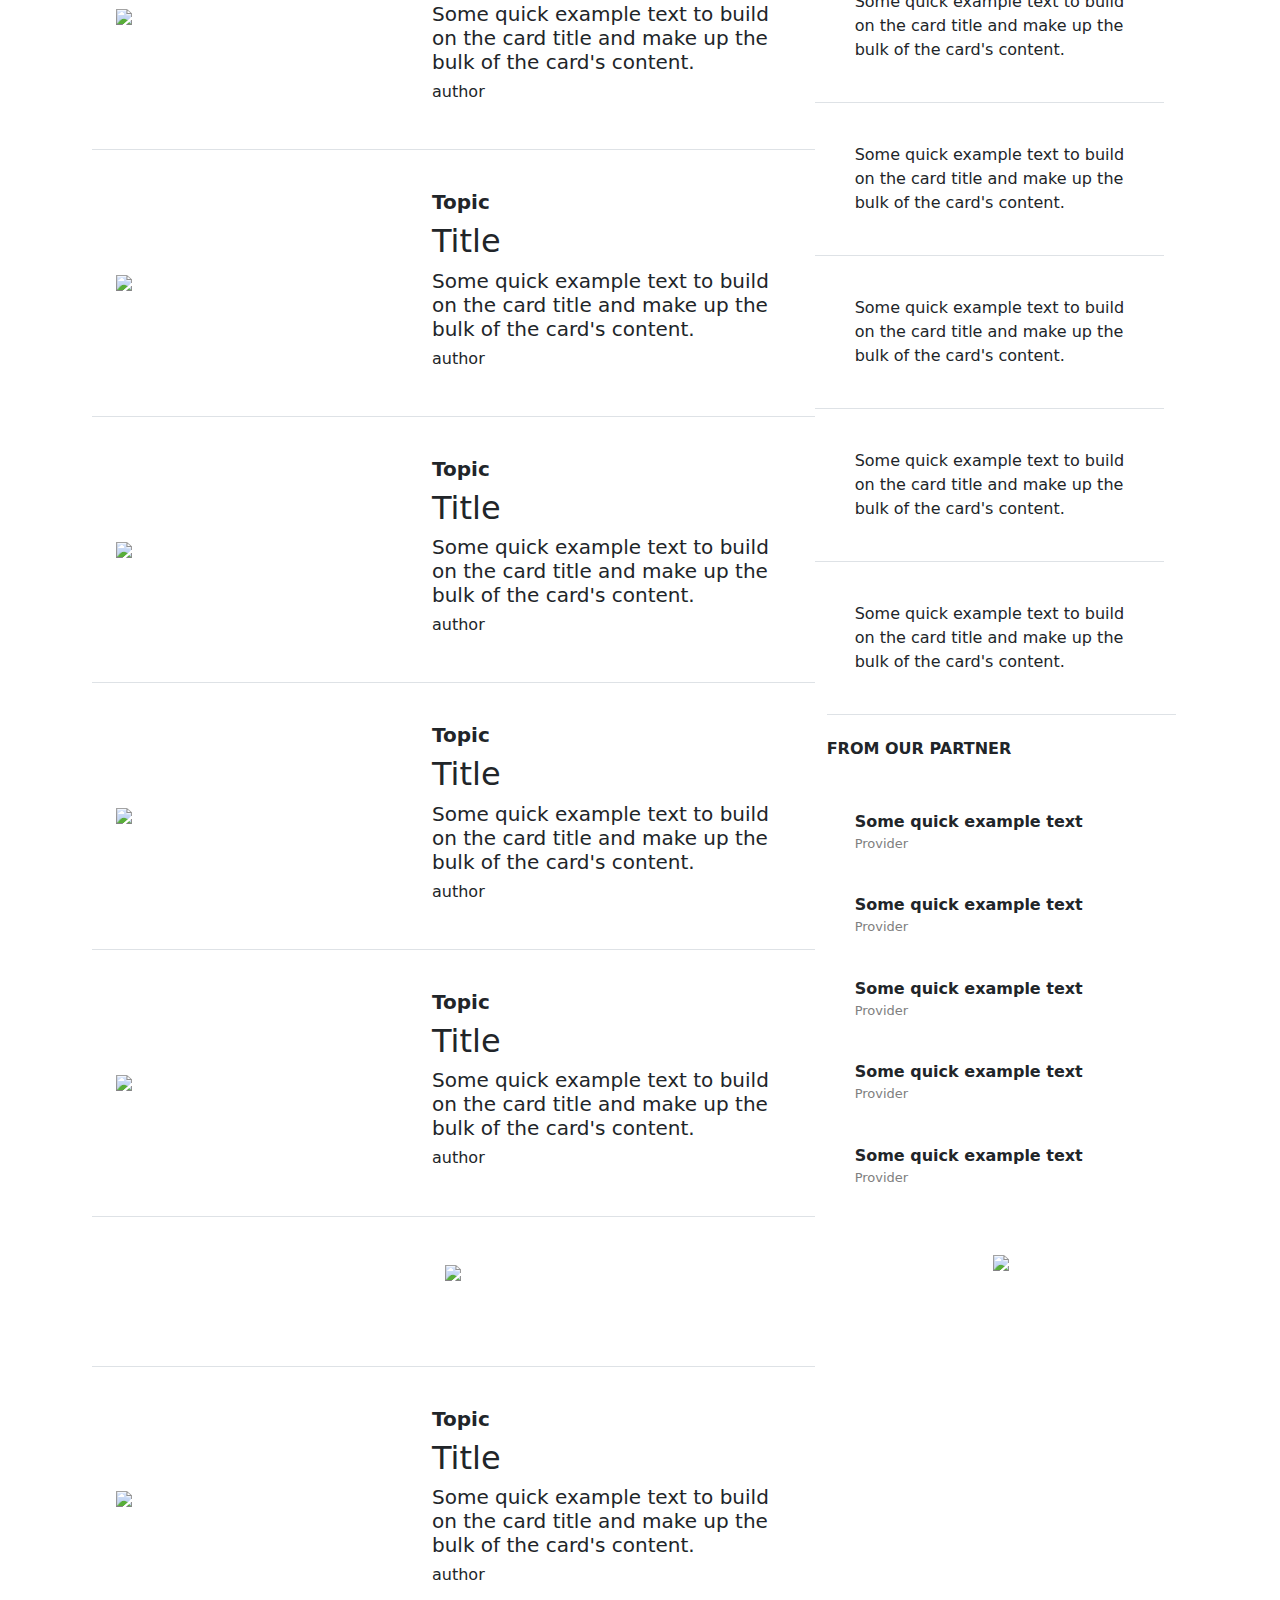
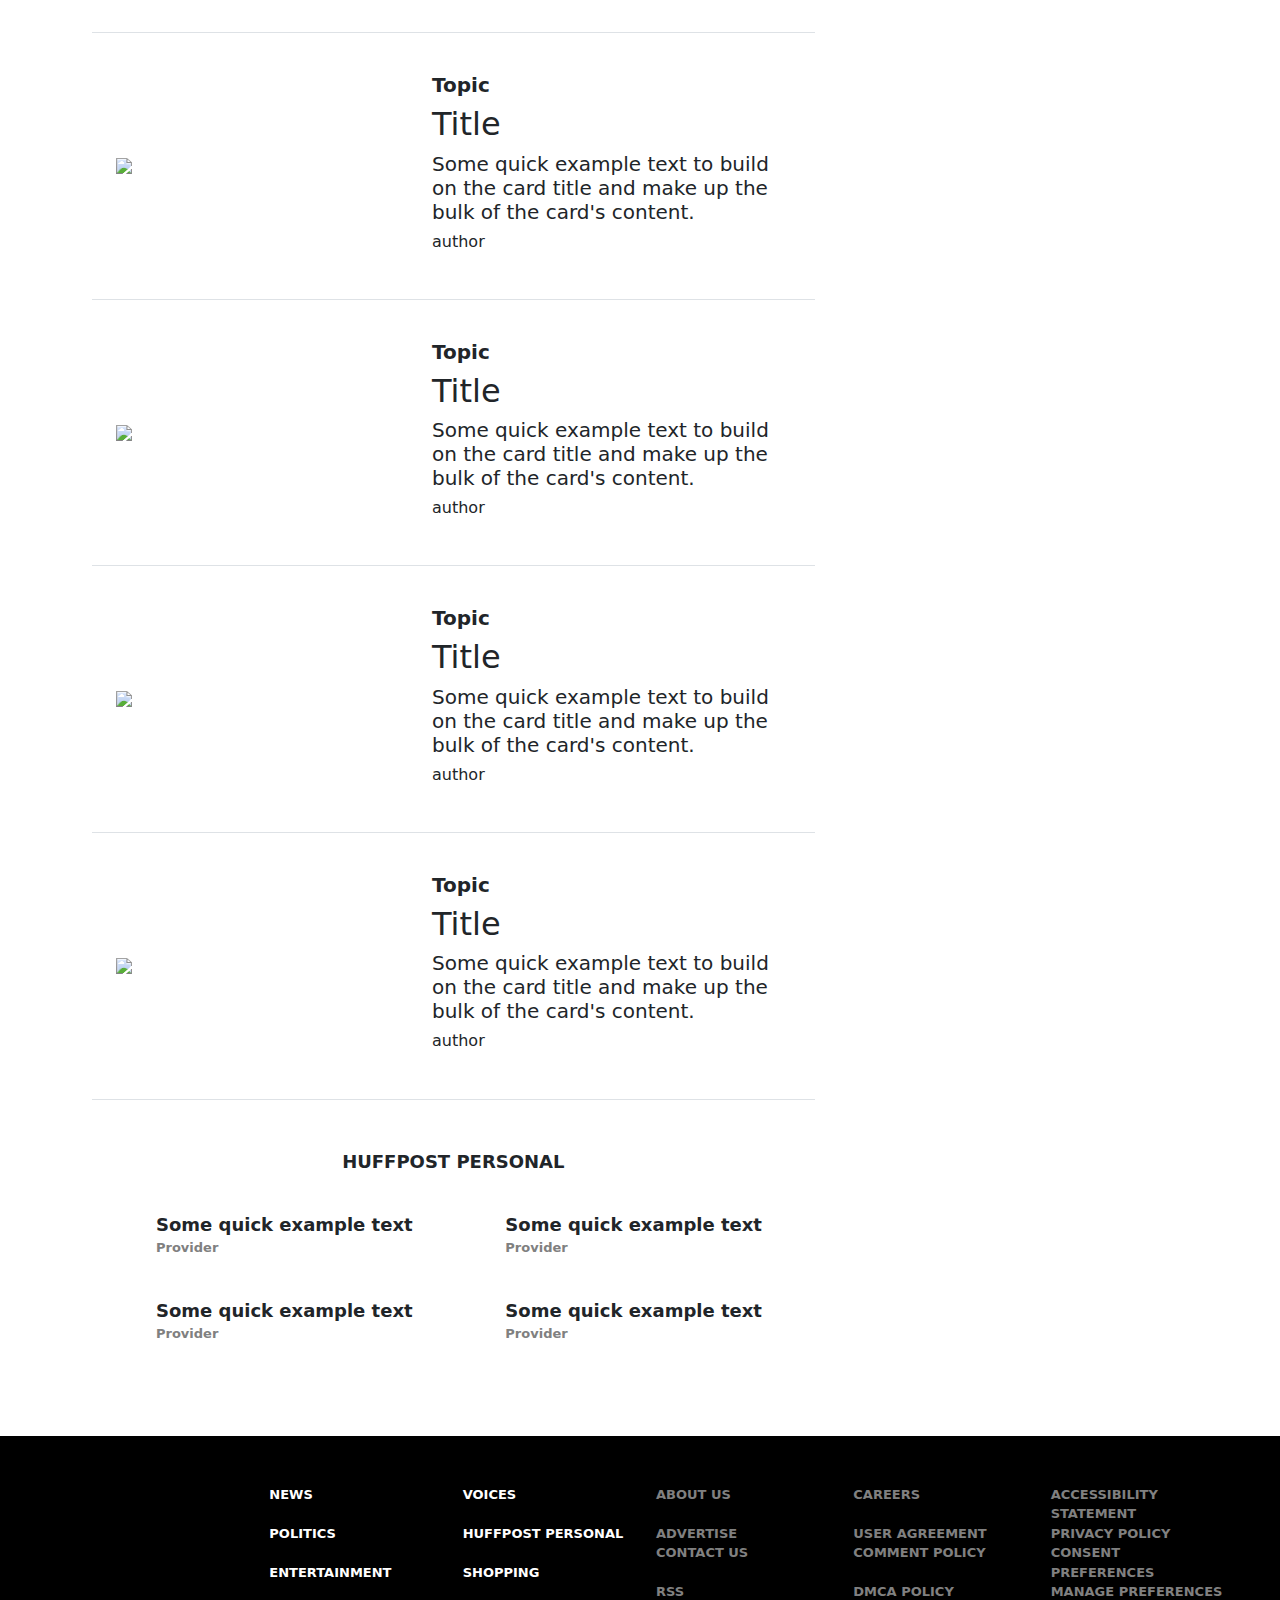
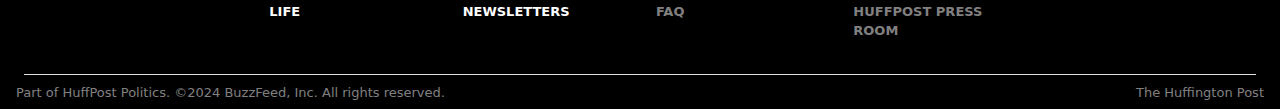
==== commit 596bc88d: "resizing" ====
--- a/index.html
+++ b/index.html
@@ -124,7 +124,7 @@
       <div class="w-100 h-50">
 
 
-        <div class="d-flex text-light align-items-center justify-content-start fw-bold mb-4 section_text">
+        <div class="d-flex text-light align-items-center justify-content-start fw-bold ms-2 mb-4 section_text">
           <div class="slash me-2">/ </div>
           <h6 class="m-0">TRENDING</h6>
           <div class="slash ms-2"> /</div>
@@ -184,18 +184,25 @@
       </div>
     </div>
 
-    <nav id="huff_head" class="navbar p-0 align-items-center huff_nav border-top border-bottom border-dark ">
-      <button class="nav_left btn btn-link ms-3" type="button" data-bs-toggle="offcanvas" data-bs-target="#offcanvasTop"
-        aria-controls="offcanvasTop">
-        <img src="https://placehold.co/24x24" alt="">
-      </button>
-
-      <a id="nav_logo" href="#">
+    <nav id="huff_head" class="navbar p-0 flex-nowrap align-items-center huff_nav border-top border-bottom border-dark ">
+      <div class="d-flex align-items-center">
+        <button class="btn btn-link ms-3" type="button" data-bs-toggle="offcanvas"
+          data-bs-target="#offcanvasTop" aria-controls="offcanvasTop">
+          <img src="https://placehold.co/24x24" alt="">
+        </button>
+        <a id="nav_logo2" class="pe-3" href="#">
+          <img src="https://placehold.co/24x24" alt="">
+        </a>
+      </div>
+      <a id="nav_logo1" href="#">
         <img src="https://placehold.co/168x21" alt="">
       </a>
       <div class="d-flex align-items-center text-light me-3">
-        <img class="me-3" src="https://placehold.co/22x22">
-        <div id="log_in" class="fw-bold">Log In</div>
+        <img class="me-2" src="https://placehold.co/22x22">
+        <div id="log_in" class="fw-bold d-flex align-content-center">
+          <div id="li_text">Log In</div>
+          <img id="li_img" src="https://placehold.co/22x22" alt="">
+        </div>
         <div id="supp_btn" class="fw-bold d-flex justify-content-center align-items-center rounded-pill ms-3">SUPPORT US
         </div>
 
@@ -236,17 +243,20 @@
 
     </div>
 
-    <main class="front_page">
+    <main class="front_page container">
       <div class="text-center w-100 mb-5">
-        <a class="d-block red_link  fw-bold fst-italic mb-2 h2" href="#">⚡️ NEW: Appeals Court Overturns Harvey Weinstein Rape Conviction...</a>
-        <a class="d-block red_link fw-bold display-3" href="#">TRUMP SHOCK SCOTUS CLAIM: PREZ CAN LEGALLY ASSASSINATE RIVAL!</a>
+        <a class="d-block red_link  fw-bold fst-italic mb-2 h2" href="#">⚡️ NEW: Appeals Court Overturns Harvey
+          Weinstein Rape Conviction...</a>
+        <a class="d-block red_link fw-bold display-3" href="#">TRUMP SHOCK SCOTUS CLAIM: PREZ CAN LEGALLY ASSASSINATE
+          RIVAL!</a>
         <a class="d-block red_link fw-bold fst-italic display-3" href="#">COUPS OK TOO! </a>
         <a class="d-block red_link fw-bold display-3" href="#">NYC TRIAL HEATS UP: PECKER SAYS HE BROKE LAW!</a>
-
-        <img src="https://placehold.co/711x400">
-      </div>
-      <div class="row mb-5">
-        <div class="row col-12  col-lg-8 pb-5 border-bottom">
+        <div class="d-flex justify-content-center">
+          <img src="https://placehold.co/711x400" class="fit_div">
+        </div>
+      </div>
+      <div class="row mb-5 justify-content-center">
+        <div class="row col-12 sector col-lg-8 pb-5 border-bottom">
           <div class="ad_slot d-flex justify-content-center">
           </div>
           <div class="d-flex justify-content-center fw-bold mb-4 section_text">
@@ -320,51 +330,51 @@
           </div>
 
         </div>
-        <div class="col-12 col-lg-4 mt-3">
+        <div class="col-12 sector col-lg-4 mt-3">
           <div class="d-flex justify-content-center fw-bold mb-4 section_text">
             <div class="slash me-2">/ </div>
             SHOPPING
             <div class="slash ms-2"> /</div>
           </div>
-            <div class="d-flex justify-content-start ps-4 pt-4 pb-4 m-0 border-bottom">
-              <div class="d-flex align-items-center"><img class="left_card" src="https://placehold.co/92x92" alt="">
-              </div>
-              <div class="d-flex p-3 align-items-center"> Some quick example text to build on the card title and make up
-                the bulk of the card's content.
-              </div>
-            </div>
-            <div class="d-flex justify-content-start ps-4 pt-4 pb-4 m-0 border-bottom">
-              <div class="d-flex align-items-center"><img class="left_card" src="https://placehold.co/92x92" alt="">
-              </div>
-              <div class="d-flex p-3 align-items-center"> Some quick example text to build on the card title and make up
-                the bulk of the card's content.
-              </div>
-            </div>
-            <div class="d-flex justify-content-start ps-4 pt-4 pb-4 m-0 border-bottom">
-              <div class="d-flex align-items-center"><img class="left_card" src="https://placehold.co/92x92" alt="">
-              </div>
-              <div class="d-flex p-3 align-items-center"> Some quick example text to build on the card title and make up
-                the bulk of the card's content.
-              </div>
-            </div>
-            <div class="d-flex justify-content-start ps-4 pt-4 pb-4 m-0 border-bottom">
-              <div class="d-flex align-items-center"><img class="left_card" src="https://placehold.co/92x92" alt="">
-              </div>
-              <div class="d-flex p-3 align-items-center"> Some quick example text to build on the card title and make up
-                the bulk of the card's content.
-              </div>
-            </div>
-            <div class="d-flex justify-content-start ps-4 pt-4 pb-4 m-0">
-              <div class="d-flex align-items-center"><img class="left_card" src="https://placehold.co/92x92" alt="">
-              </div>
-              <div class="d-flex p-3 align-items-center"> Some quick example text to build on the card title and make up
-                the bulk of the card's content.
-              </div>
-            </div>
-        </div>
-      </div>
-      <div class="row mb-5">
-        <div class="row col-12 col-lg-8">
+          <div class="d-flex justify-content-start ps-4 pt-4 pb-4 m-0 border-bottom">
+            <div class="d-flex align-items-center"><img class="left_card" src="https://placehold.co/92x92" alt="">
+            </div>
+            <div class="d-flex p-3 align-items-center"> Some quick example text to build on the card title and make up
+              the bulk of the card's content.
+            </div>
+          </div>
+          <div class="d-flex justify-content-start ps-4 pt-4 pb-4 m-0 border-bottom">
+            <div class="d-flex align-items-center"><img class="left_card" src="https://placehold.co/92x92" alt="">
+            </div>
+            <div class="d-flex p-3 align-items-center"> Some quick example text to build on the card title and make up
+              the bulk of the card's content.
+            </div>
+          </div>
+          <div class="d-flex justify-content-start ps-4 pt-4 pb-4 m-0 border-bottom">
+            <div class="d-flex align-items-center"><img class="left_card" src="https://placehold.co/92x92" alt="">
+            </div>
+            <div class="d-flex p-3 align-items-center"> Some quick example text to build on the card title and make up
+              the bulk of the card's content.
+            </div>
+          </div>
+          <div class="d-flex justify-content-start ps-4 pt-4 pb-4 m-0 border-bottom">
+            <div class="d-flex align-items-center"><img class="left_card" src="https://placehold.co/92x92" alt="">
+            </div>
+            <div class="d-flex p-3 align-items-center"> Some quick example text to build on the card title and make up
+              the bulk of the card's content.
+            </div>
+          </div>
+          <div class="d-flex justify-content-start ps-4 pt-4 pb-4 m-0">
+            <div class="d-flex align-items-center"><img class="left_card" src="https://placehold.co/92x92" alt="">
+            </div>
+            <div class="d-flex p-3 align-items-center"> Some quick example text to build on the card title and make up
+              the bulk of the card's content.
+            </div>
+          </div>
+        </div>
+      </div>
+      <div class="row mb-5 justify-content-center">
+        <div class="sector row col-12 col-lg-8 border-bottom pb-3 mb-3">
 
           <div class="d-flex justify-content-center fw-bold mb-4 section_text">
             <div class="slash me-2">/ </div>
@@ -400,42 +410,43 @@
                 content.</p>
             </div>
           </div>
-          <div class="card flex-row flex-sm-column border-bottom col-md-3 col-sm-6 col-12 pb-5 mb-5">
-            <img src="https://placehold.co/160x90" class="p-2">
-            <div class="card-body p-1">
-              <p class="card-text">Some quick example text to build on the card title and make up the bulk of the card's
-                content.</p>
-            </div>
-          </div>
-          <div class="card flex-row flex-sm-column border-bottom col-md-3 col-sm-6 col-12 pb-5 mb-5">
-            <img src="https://placehold.co/160x90" class="p-2">
-            <div class="card-body p-1">
-              <p class="card-text">Some quick example text to build on the card title and make up the bulk of the card's
-                content.</p>
-            </div>
-          </div>
-          <div class="card flex-row flex-sm-column border-bottom col-md-3 col-sm-6 col-12 pb-5 mb-5">
-            <img src="https://placehold.co/160x90" class="p-2">
-            <div class="card-body p-1">
-              <p class="card-text">Some quick example text to build on the card title and make up the bulk of the card's
-                content.</p>
-            </div>
-          </div>
-          <div class="card flex-row flex-sm-column border-bottom col-md-3 col-sm-6 col-12 pb-5 mb-5">
-            <img src="https://placehold.co/160x90" class="p-2">
-            <div class="card-body p-1">
-              <p class="card-text">Some quick example text to build on the card title and make up the bulk of the card's
-                content.</p>
-            </div>
-          </div>
-
-          <div class="d-flex justify-content-center fw-bold mb-4 section_text">
+          <div class="card flex-row flex-sm-column add_border_sm col-md-3 col-sm-6 col-12">
+            <img src="https://placehold.co/160x90" class="p-2">
+            <div class="card-body p-1">
+              <p class="card-text">Some quick example text to build on the card title and make up the bulk of the card's
+                content.</p>
+            </div>
+          </div>
+          <div class="card flex-row flex-sm-column add_border_sm col-md-3 col-sm-6 col-12">
+            <img src="https://placehold.co/160x90" class="p-2">
+            <div class="card-body p-1">
+              <p class="card-text">Some quick example text to build on the card title and make up the bulk of the card's
+                content.</p>
+            </div>
+          </div>
+          <div class="card flex-row flex-sm-column add_border_sm col-md-3 col-sm-6 col-12">
+            <img src="https://placehold.co/160x90" class="p-2">
+            <div class="card-body p-1">
+              <p class="card-text">Some quick example text to build on the card title and make up the bulk of the card's
+                content.</p>
+            </div>
+          </div>
+          <div class="card flex-row flex-sm-column add_border_sm col-md-3 col-sm-6 col-12">
+            <img src="https://placehold.co/160x90" class="p-2">
+            <div class="card-body p-1">
+              <p class="card-text">Some quick example text to build on the card title and make up the bulk of the card's
+                content.</p>
+            </div>
+          </div>
+
+          <div class="d-flex justify-content-center fw-bold mb-4 section_text mt-5">
             <div class="slash me-2">/ </div>
             HUFFPOST VIDEO
             <div class="slash ms-2"> /</div>
           </div>
-          <img src="https://placehold.co/788x440" class="pt-5 pb-5 mb-5 border-bottom">
-
+          <div class="d-flex justify-content-center w-100 ps-4">
+            <img src="https://placehold.co/788x440" class="pt-5 pb-5 mb-5 border-bottom fit_div">
+          </div>
           <div class="d-flex justify-content-center fw-bold mb-4 section_text">
             <div class="slash me-2">/ </div>
             LIFE
@@ -462,21 +473,21 @@
                 content.</p>
             </div>
           </div>
-          <div class="card flex-row flex-lg-column col-lg-4 col-12 border-bottom pb-5 mb-5">
-            <img src="https://placehold.co/160x90" class="p-2">
-            <div class="card-body p-1">
-              <p class="card-text">Some quick example text to build on the card title and make up the bulk of the card's
-                content.</p>
-            </div>
-          </div>
-          <div class="card flex-row flex-lg-column col-lg-4 col-12 border-bottom pb-5 mb-5">
-            <img src="https://placehold.co/160x90" class="p-2">
-            <div class="card-body p-1">
-              <p class="card-text">Some quick example text to build on the card title and make up the bulk of the card's
-                content.</p>
-            </div>
-          </div>
-          <div class="card flex-row flex-lg-column col-lg-4 col-12 border-bottom pb-5 mb-5">
+          <div class="card flex-row flex-lg-column col-lg-4 col-12 add_border_lg">
+            <img src="https://placehold.co/160x90" class="p-2">
+            <div class="card-body p-1">
+              <p class="card-text">Some quick example text to build on the card title and make up the bulk of the card's
+                content.</p>
+            </div>
+          </div>
+          <div class="card flex-row flex-lg-column col-lg-4 col-12 add_border_lg">
+            <img src="https://placehold.co/160x90" class="p-2">
+            <div class="card-body p-1">
+              <p class="card-text">Some quick example text to build on the card title and make up the bulk of the card's
+                content.</p>
+            </div>
+          </div>
+          <div class="card flex-row flex-lg-column col-lg-4 col-12 add_border_lg">
             <img src="https://placehold.co/160x90" class="p-2">
             <div class="card-body p-1">
               <p class="card-text">Some quick example text to build on the card title and make up the bulk of the card's
@@ -488,45 +499,45 @@
             FROM OUR PARTNER
           </div>
 
-          <div class="card col-3">
-            <img src="https://placehold.co/160x90" class="p-2">
-            <div class="card-body p-1">
-              <p class="card-text">Some quick example text to build on the card.</p>
-            </div>
-          </div>
-          <div class="card col-3">
-            <img src="https://placehold.co/160x90" class="p-2">
-            <div class="card-body p-1">
-              <p class="card-text">Some quick example text to build on the card.</p>
-            </div>
-          </div>
-          <div class="card col-3">
-            <img src="https://placehold.co/160x90" class="p-2">
-            <div class="card-body p-1">
-              <p class="card-text">Some quick example text to build on the card.</p>
-            </div>
-          </div>
-          <div class="card col-3">
-            <img src="https://placehold.co/160x90" class="p-2">
-            <div class="card-body p-1">
-              <p class="card-text">Some quick example text to build on the card.</p>
-            </div>
-          </div>
-
-
-
-        </div>
-        <div class="col-4 col-lg-4 mt-3 sliding_ad_slot">
+          <div class="card col-3 p-0">
+            <img src="https://placehold.co/160x90" class="fop p-2">
+            <div class="card-body p-2">
+              <p class="card-text">example text to build on the card.</p>
+            </div>
+          </div>
+          <div class="card col-3 p-0">
+            <img src="https://placehold.co/160x90" class="fop p-2">
+            <div class="card-body p-2">
+              <p class="card-text">example text to build on the card.</p>
+            </div>
+          </div>
+          <div class="card col-3 p-0">
+            <img src="https://placehold.co/160x90" class="fop p-2">
+            <div class="card-body p-2">
+              <p class="card-text">example text to build on the card.</p>
+            </div>
+          </div>
+          <div class="card col-3 p-0">
+            <img src="https://placehold.co/160x90" class="fop p-2">
+            <div class="card-body p-2">
+              <p class="card-text">example text to build on the card.</p>
+            </div>
+          </div>
+
+
+
+        </div>
+        <div class="sector col-4 col-lg-4 mt-3 sliding_ad_slot">
           <img src="https://placehold.co/300x225" class="pt-5 sliding_ad d-flex position-sticky">
         </div>
       </div>
-      <div class="row mb-5">
-        <div class="row col-12 col-lg-8 justify-content-center">
+      <div class="row mb-5 justify-content-center">
+        <div class="sector row col-12 col-lg-8 justify-content-center">
           <div class="ad_slot d-flex justify-content-center">
-            <img src="https://placehold.co/400x150" alt="">
-          </div>
-
-          <div class="d-flex justify-content-center fw-bold mb-4 section_text">
+            <img src="https://placehold.co/400x150" class="fit_div">
+          </div>
+
+          <div class="d-flex justify-content-center fw-bold mt-5 mb-4 section_text">
             <div class="slash me-2">/ </div>
             👀 DON'T MISS 👀
             <div class="slash ms-2"> /</div>
@@ -539,13 +550,6 @@
                 content.</p>
             </div>
           </div>
-          <div class="card flex-row flex-lg-column col-lg-4 col-12  add_border_lg">
-            <img src="https://placehold.co/160x90" class="p-2">
-            <div class="card-body p-1">
-              <p class="card-text">Some quick example text to build on the card title and make up the bulk of the card's
-                content.</p>
-            </div>
-          </div>
           <div class="card flex-row flex-lg-column col-lg-4 col-12 add_border_lg">
             <img src="https://placehold.co/160x90" class="p-2">
             <div class="card-body p-1">
@@ -553,21 +557,28 @@
                 content.</p>
             </div>
           </div>
-          <div class="card flex-row flex-lg-column col-lg-4 col-12 border-bottom pb-5 mb-5">
-            <img src="https://placehold.co/160x90" class="p-2">
-            <div class="card-body p-1">
-              <p class="card-text">Some quick example text to build on the card title and make up the bulk of the card's
-                content.</p>
-            </div>
-          </div>
-          <div class="card flex-row flex-lg-column col-lg-4 col-12 border-bottom pb-5 mb-5">
-            <img src="https://placehold.co/160x90" class="p-2">
-            <div class="card-body p-1">
-              <p class="card-text">Some quick example text to build on the card title and make up the bulk of the card's
-                content.</p>
-            </div>
-          </div>
-          <div class="card flex-row flex-lg-column col-lg-4 col-12 border-bottom pb-5 mb-5">
+          <div class="card flex-row flex-lg-column col-lg-4 col-12 add_border_lg">
+            <img src="https://placehold.co/160x90" class="p-2">
+            <div class="card-body p-1">
+              <p class="card-text">Some quick example text to build on the card title and make up the bulk of the card's
+                content.</p>
+            </div>
+          </div>
+          <div class="card flex-row flex-lg-column col-lg-4 col-12 add_border_lg">
+            <img src="https://placehold.co/160x90" class="p-2">
+            <div class="card-body p-1">
+              <p class="card-text">Some quick example text to build on the card title and make up the bulk of the card's
+                content.</p>
+            </div>
+          </div>
+          <div class="card flex-row flex-lg-column col-lg-4 col-12 add_border_lg">
+            <img src="https://placehold.co/160x90" class="p-2">
+            <div class="card-body p-1">
+              <p class="card-text">Some quick example text to build on the card title and make up the bulk of the card's
+                content.</p>
+            </div>
+          </div>
+          <div class="card flex-row flex-lg-column col-lg-4 col-12 add_border_lg">
             <img src="https://placehold.co/160x90" class="p-2">
             <div class="card-body p-1">
               <p class="card-text">Some quick example text to build on the card title and make up the bulk of the card's
@@ -608,7 +619,7 @@
               <img src="https://placehold.co/176x22" alt="">
             </div>
             <div class="d-flex col-12 justify-content-center mt-4">
-              <img src="https://placehold.co/570x375" alt="">
+              <img src="https://placehold.co/570x375" class="fit_div">
             </div>
             <h3 class="d-flex col-12 justify-content-center mt-5 fw-bold">
               The Stakes Have Never Been Higher
@@ -636,11 +647,11 @@
             </p>
 
             <div class="d-flex ad_slot border-bottom pb-5 justify-content-center">
-              <img src="https://placehold.co/700x150" alt="">
-            </div>
-          </div>
-        </div>
-        <div class="col-12 col-lg-4 mt-3">
+              <img src="https://placehold.co/700x150" class="fit_div">
+            </div>
+          </div>
+        </div>
+        <div class="sector col-12 col-lg-4 mt-3">
 
           <div class="d-flex justify-content-center fw-bold mb-4 section_text">
             <div class="slash me-2">/ </div>
@@ -694,11 +705,11 @@
           </div>
         </div>
       </div>
-      <div class="row mb-5">
-        <div class="row col-12 col-lg-8  justify-content-center">
-          <div class="d-flex ps-4 pt-4 pb-4 m-0 border-bottom">
+      <div class="row mb-5 justify-content-center">
+        <div class="sector row col-12 col-lg-8 border-top justify-content-center">
+          <div class="d-flex flex-md-row flex-column ps-4 pt-4 pb-4 m-0 border-bottom">
             <div class="d-flex align-items-center">
-              <img class="big_left_card" src="https://placehold.co/350x200" alt="">
+              <img class="big_left_card fit_div" src="https://placehold.co/711x400">
             </div>
             <div class="d-flex p-3 align-items-center row">
               <h5 class="fw-bold">Topic</h3>
@@ -708,9 +719,9 @@
                 <h6>author</h6>
             </div>
           </div>
-          <div class="d-flex ps-4 pt-4 pb-4 m-0 border-bottom">
+          <div class="d-flex flex-md-row flex-column ps-4 pt-4 pb-4 m-0 border-bottom">
             <div class="d-flex align-items-center">
-              <img class="big_left_card" src="https://placehold.co/350x200" alt="">
+              <img class="big_left_card fit_div" src="https://placehold.co/711x400">
             </div>
             <div class="d-flex p-3 align-items-center row">
               <h5 class="fw-bold">Topic</h3>
@@ -720,9 +731,9 @@
                 <h6>author</h6>
             </div>
           </div>
-          <div class="d-flex ps-4 pt-4 pb-4 m-0 border-bottom">
+          <div class="d-flex flex-md-row flex-column ps-4 pt-4 pb-4 m-0 border-bottom">
             <div class="d-flex align-items-center">
-              <img class="big_left_card" src="https://placehold.co/350x200" alt="">
+              <img class="big_left_card fit_div" src="https://placehold.co/711x400">
             </div>
             <div class="d-flex p-3 align-items-center row">
               <h5 class="fw-bold">Topic</h3>
@@ -732,9 +743,9 @@
                 <h6>author</h6>
             </div>
           </div>
-          <div class="d-flex ps-4 pt-4 pb-4 m-0 border-bottom">
+          <div class="d-flex flex-md-row flex-column ps-4 pt-4 pb-4 m-0 border-bottom">
             <div class="d-flex align-items-center">
-              <img class="big_left_card" src="https://placehold.co/350x200" alt="">
+              <img class="big_left_card fit_div" src="https://placehold.co/711x400">
             </div>
             <div class="d-flex p-3 align-items-center row">
               <h5 class="fw-bold">Topic</h3>
@@ -744,9 +755,9 @@
                 <h6>author</h6>
             </div>
           </div>
-          <div class="d-flex ps-4 pt-4 pb-4 m-0 border-bottom">
+          <div class="d-flex flex-md-row flex-column ps-4 pt-4 pb-4 m-0 border-bottom">
             <div class="d-flex align-items-center">
-              <img class="big_left_card" src="https://placehold.co/350x200" alt="">
+              <img class="big_left_card fit_div" src="https://placehold.co/711x400">
             </div>
             <div class="d-flex p-3 align-items-center row">
               <h5 class="fw-bold">Topic</h3>
@@ -757,11 +768,11 @@
             </div>
           </div>
           <div class="d-flex ad_slot border-bottom pt-5 pb-5 justify-content-center">
-            <img src="https://placehold.co/700x90" alt="">
-          </div>
-          <div class="d-flex ps-4 pt-4 pb-4 m-0 border-bottom">
+            <img src="https://placehold.co/700x90" class="fit_div">
+          </div>
+          <div class="d-flex flex-md-row flex-column ps-4 pt-4 pb-4 m-0 border-bottom">
             <div class="d-flex align-items-center">
-              <img class="big_left_card" src="https://placehold.co/350x200" alt="">
+              <img class="big_left_card fit_div" src="https://placehold.co/711x400">
             </div>
             <div class="d-flex p-3 align-items-center row">
               <h5 class="fw-bold">Topic</h3>
@@ -771,9 +782,9 @@
                 <h6>author</h6>
             </div>
           </div>
-          <div class="d-flex ps-4 pt-4 pb-4 m-0 border-bottom">
+          <div class="d-flex flex-md-row flex-column ps-4 pt-4 pb-4 m-0 border-bottom">
             <div class="d-flex align-items-center">
-              <img class="big_left_card" src="https://placehold.co/350x200" alt="">
+              <img class="big_left_card fit_div" src="https://placehold.co/711x400">
             </div>
             <div class="d-flex p-3 align-items-center row">
               <h5 class="fw-bold">Topic</h3>
@@ -783,9 +794,9 @@
                 <h6>author</h6>
             </div>
           </div>
-          <div class="d-flex ps-4 pt-4 pb-4 m-0 border-bottom">
+          <div class="d-flex flex-md-row flex-column ps-4 pt-4 pb-4 m-0 border-bottom">
             <div class="d-flex align-items-center">
-              <img class="big_left_card" src="https://placehold.co/350x200" alt="">
+              <img class="big_left_card fit_div" src="https://placehold.co/711x400">
             </div>
             <div class="d-flex p-3 align-items-center row">
               <h5 class="fw-bold">Topic</h3>
@@ -795,9 +806,9 @@
                 <h6>author</h6>
             </div>
           </div>
-          <div class="d-flex ps-4 pt-4 pb-4 m-0 border-bottom">
+          <div class="d-flex flex-md-row flex-column ps-4 pt-4 pb-4 m-0 border-bottom">
             <div class="d-flex align-items-center">
-              <img class="big_left_card" src="https://placehold.co/350x200" alt="">
+              <img class="big_left_card fit_div" src="https://placehold.co/711x400">
             </div>
             <div class="d-flex p-3 align-items-center row">
               <h5 class="fw-bold">Topic</h3>
@@ -807,9 +818,9 @@
                 <h6>author</h6>
             </div>
           </div>
-          <div class="d-flex ps-4 pt-4 pb-4 m-0 border-bottom">
+          <div class="d-flex flex-md-row flex-column ps-4 pt-4 pb-4 m-0 border-bottom">
             <div class="d-flex align-items-center">
-              <img class="big_left_card" src="https://placehold.co/350x200" alt="">
+              <img class="big_left_card fit_div" src="https://placehold.co/711x400">
             </div>
             <div class="d-flex p-3 align-items-center row">
               <h5 class="fw-bold">Topic</h3>
@@ -823,7 +834,7 @@
             <div class="d-flex col-12 justify-content-center mb-3">
               HUFFPOST PERSONAL
             </div>
-            <div class="col-6">
+            <div class="col-12 col-sm-6">
               <div class="d-flex ps-4 pt-1 pb-1 m-0 ">
                 <div class="d-flex align-items-center"><img class="left_card" src="https://placehold.co/92x92" alt="">
                 </div>
@@ -833,7 +844,7 @@
                 </div>
               </div>
             </div>
-            <div class="col-6">
+            <div class="col-12 col-sm-6">
               <div class="d-flex ps-4 pt-1 pb-1 m-0 ">
                 <div class="d-flex align-items-center"><img class="left_card" src="https://placehold.co/92x92" alt="">
                 </div>
@@ -843,7 +854,7 @@
                 </div>
               </div>
             </div>
-            <div class="col-6">
+            <div class="col-12 col-sm-6">
               <div class="d-flex ps-4 pt-1 pb-1 m-0 ">
                 <div class="d-flex align-items-center"><img class="left_card" src="https://placehold.co/92x92" alt="">
                 </div>
@@ -853,7 +864,7 @@
                 </div>
               </div>
             </div>
-            <div class="col-6">
+            <div class="col-12 col-sm-6">
               <div class="d-flex ps-4 pt-1 pb-1 m-0 ">
                 <div class="d-flex align-items-center"><img class="left_card" src="https://placehold.co/92x92" alt="">
                 </div>
@@ -866,7 +877,7 @@
           </div>
 
         </div>
-        <div class="col-12 col-lg-4 mt-3">
+        <div class="sector col-12 col-lg-4 mt-3">
           <div class="d-flex justify-content-center fw-bold mb-4 section_text">
             <div class="slash me-2">/ </div>
             VOICES
@@ -964,8 +975,6 @@
             <img src="https://placehold.co/300x225" class="pt-5 sliding_ad d-flex position-sticky">
           </div>
         </div>
-
-
       </div>
     </main>
 
@@ -1007,6 +1016,7 @@
       </div>
     </div>
 
+
   </div>
 </body>
 <script src="https://cdn.jsdelivr.net/npm/bootstrap@5.3.3/dist/js/bootstrap.bundle.min.js"
--- a/style.css
+++ b/style.css
@@ -13,6 +13,9 @@
 .red_link {
     color: red;
     text-decoration: none;
+}
+.sector{
+    max-width: 763px;;
 }
 
 .footer_text1 {
@@ -136,9 +139,11 @@
 }
 
 .big_left_card {
-    max-height: 200px;
-}
-
+    min-width: 300px;
+}
+.fop {
+    min-width: 85px;
+}
 .left_card {
     max-height: 92px;
 }
@@ -181,13 +186,15 @@
     max-height: 950px;
 }
 
-#nav_logo {
+#nav_logo1 {
     display: block;
     position: absolute;
     left: 50%;
     top: 50%;
     transform: translate(-50%, -50%);
 }
+
+
 
 #sub_head_nav {
     max-width: 782px;
@@ -240,9 +247,6 @@
 
 #scroll_left {
     left: 5px;
-
-    transition: opacity 1s linear;
-    
 }
 
 .section_text {
@@ -261,9 +265,16 @@
     text-decoration: none;
 }
 
+.fit_div{
+    
+    max-width: 100%;
+    max-height: 100%;
+    object-fit: contain;
+}
+
 .sh_text:hover {
 
     font-size: small;
     color: white;
     text-decoration: underline;
-}+}
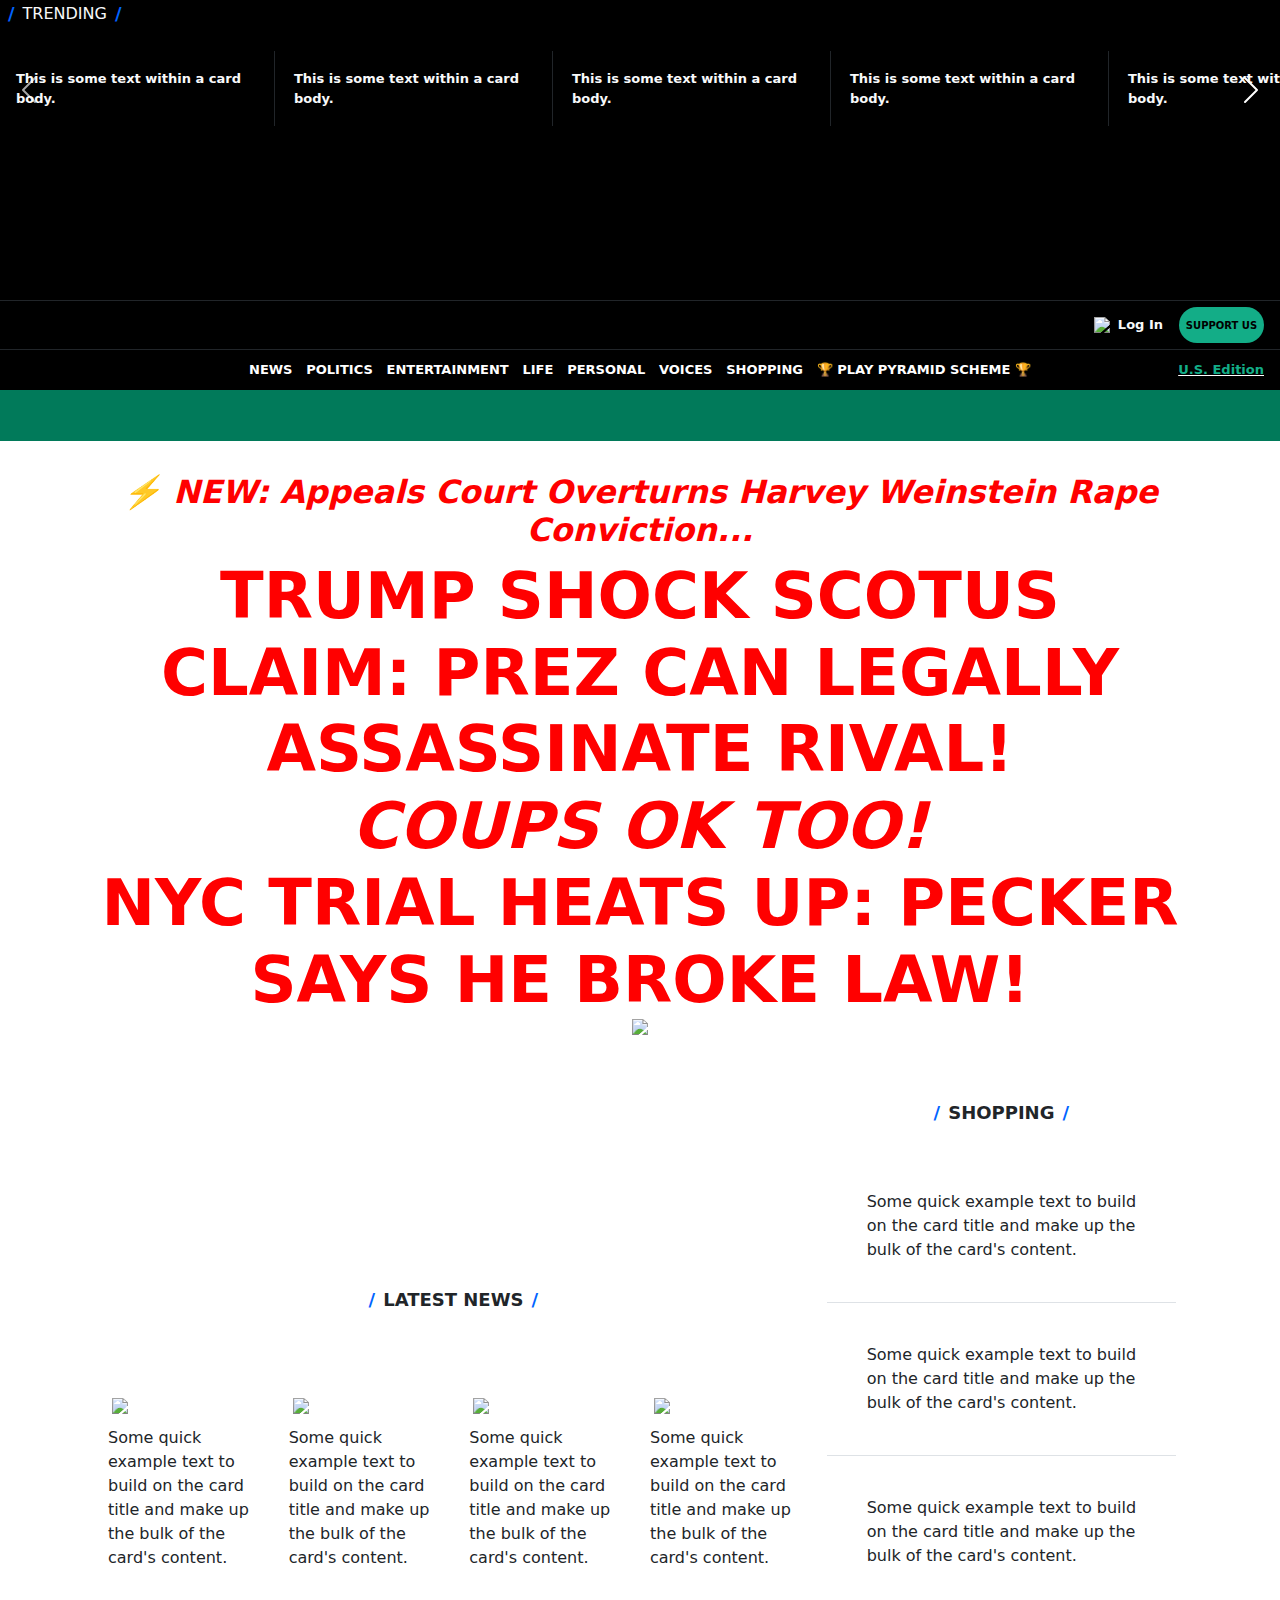
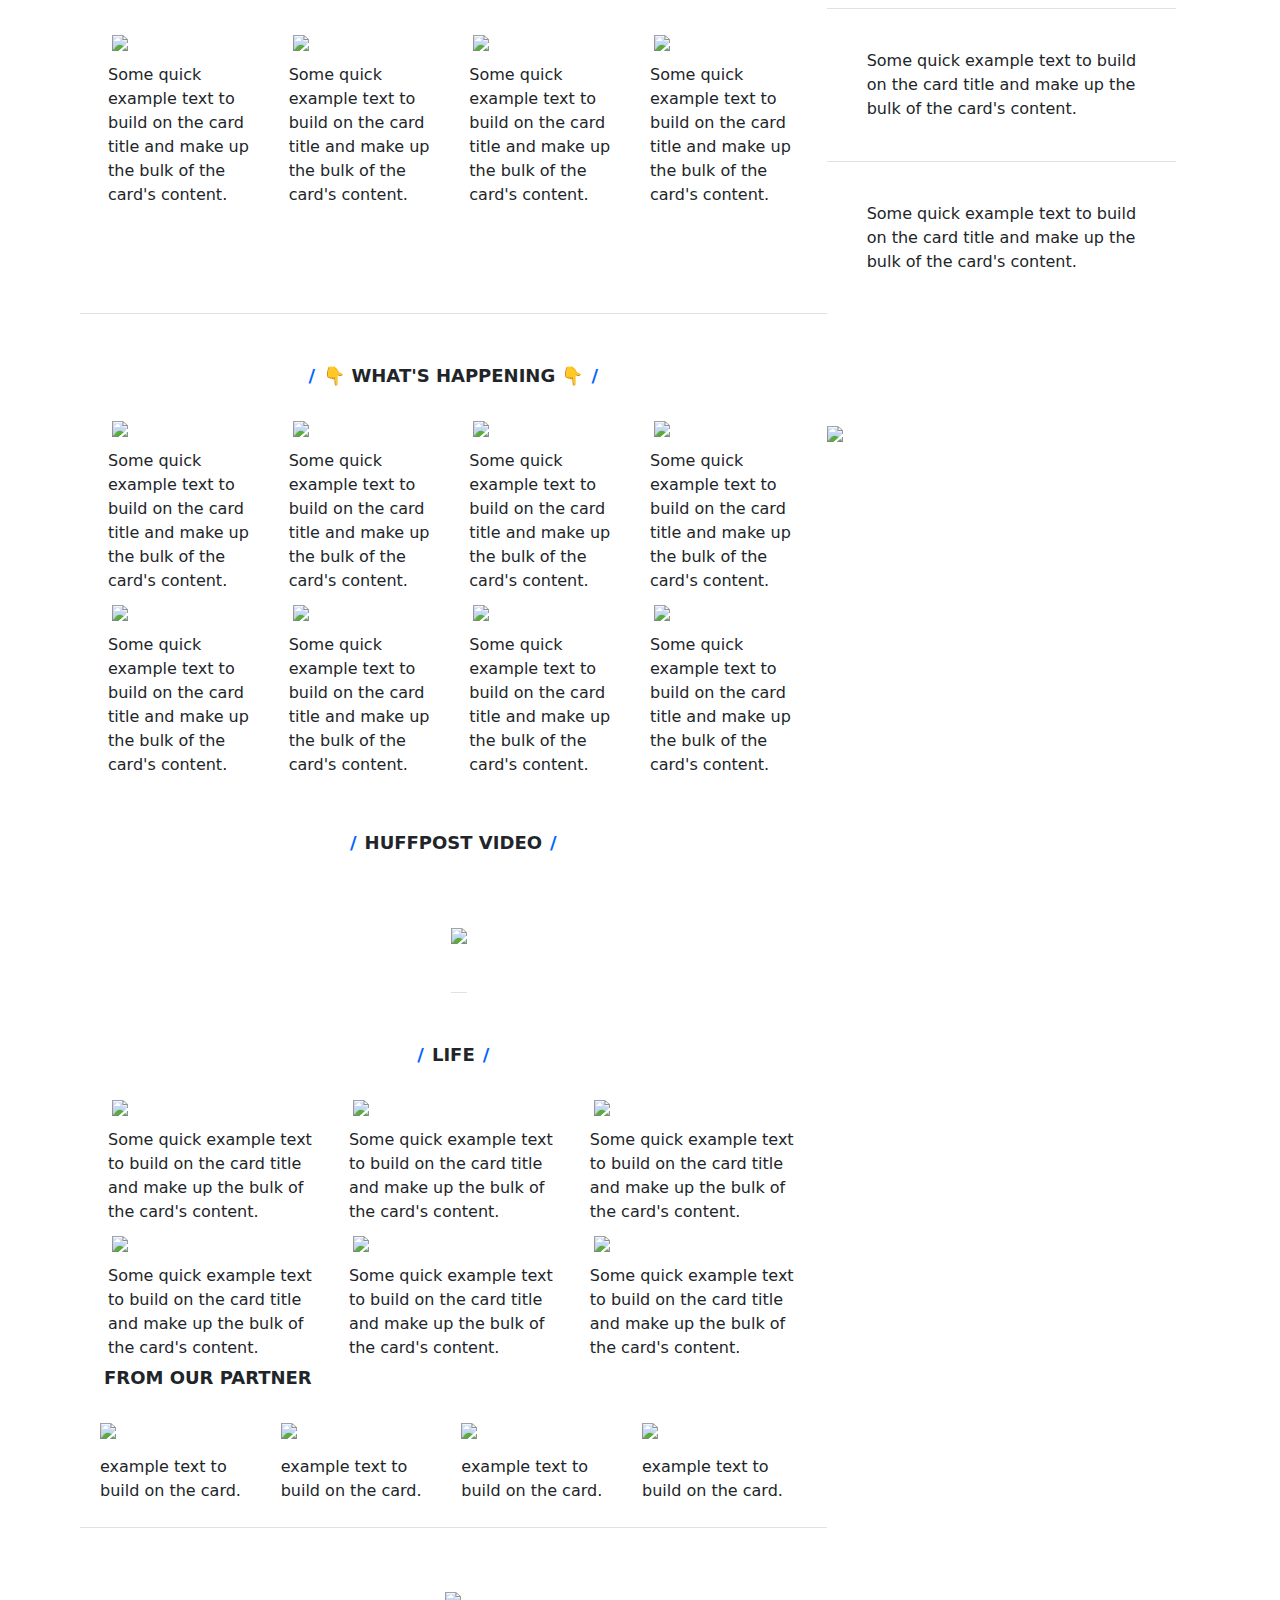
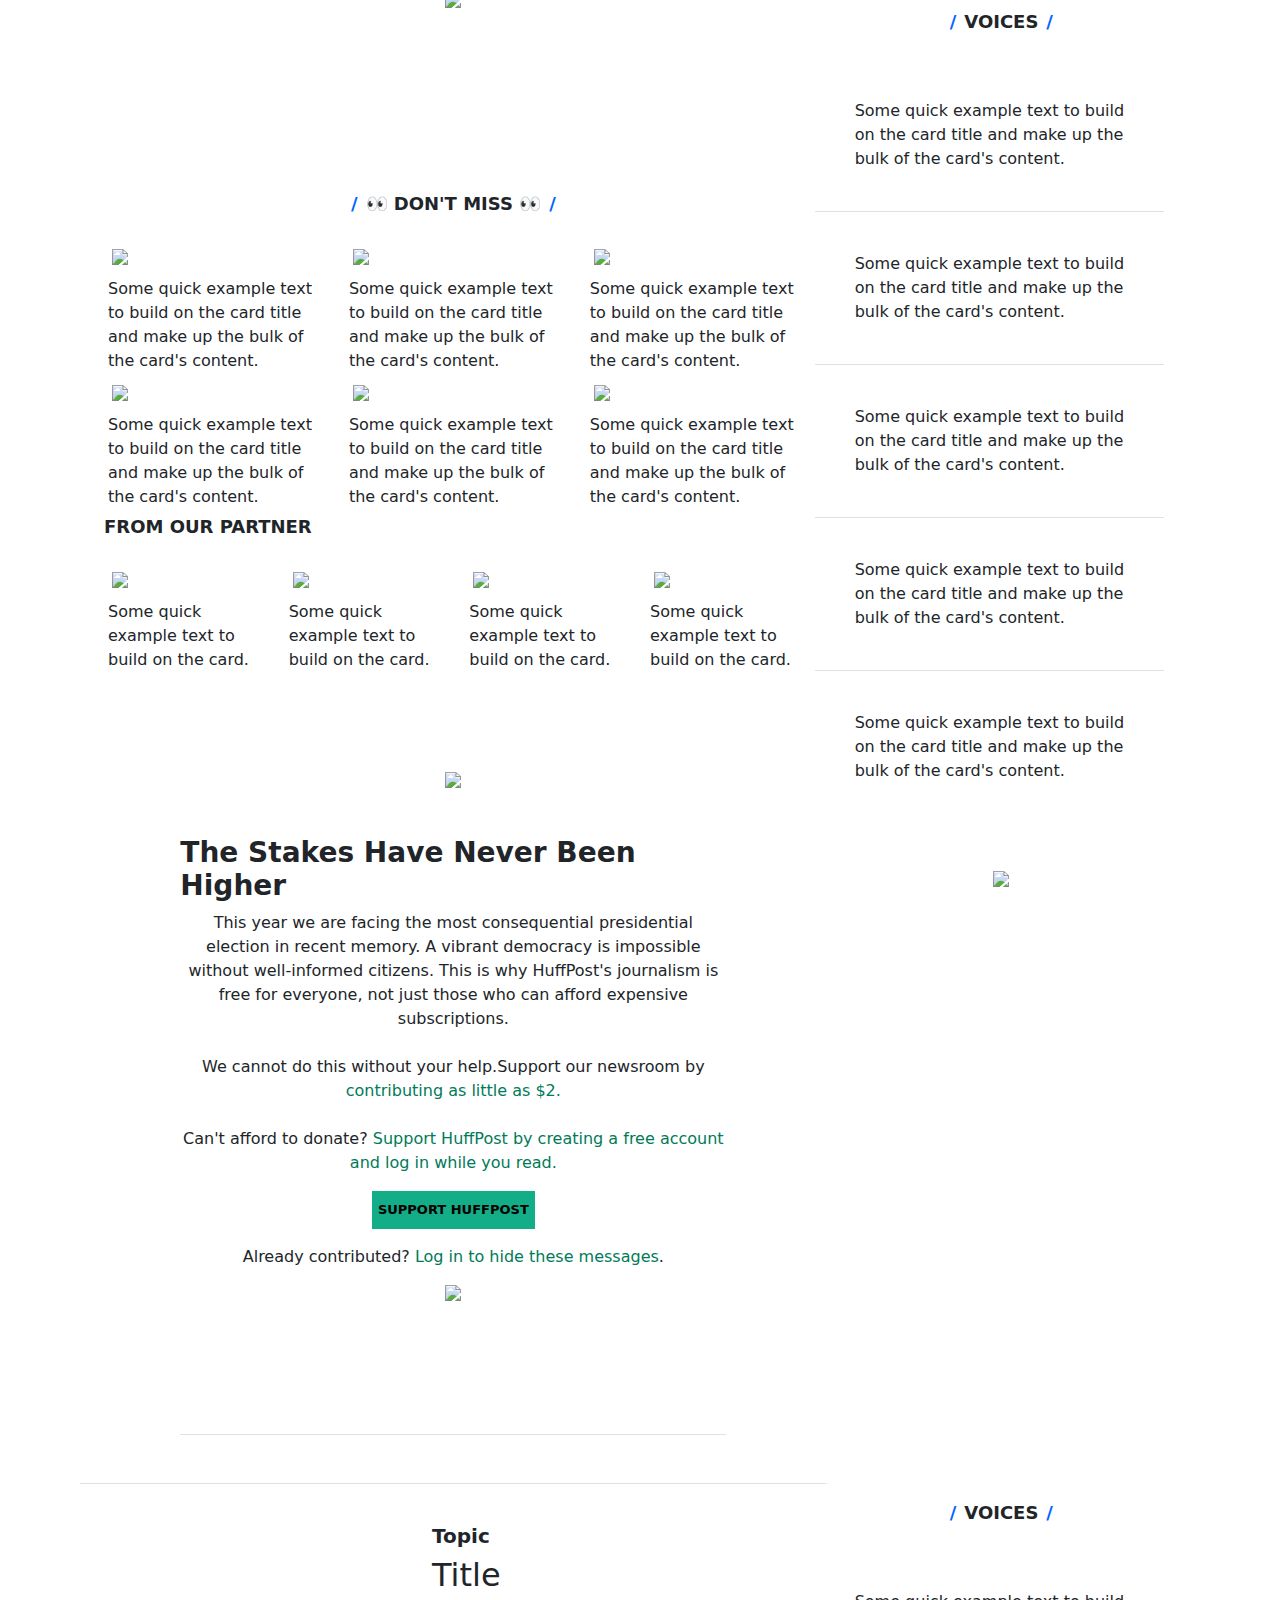
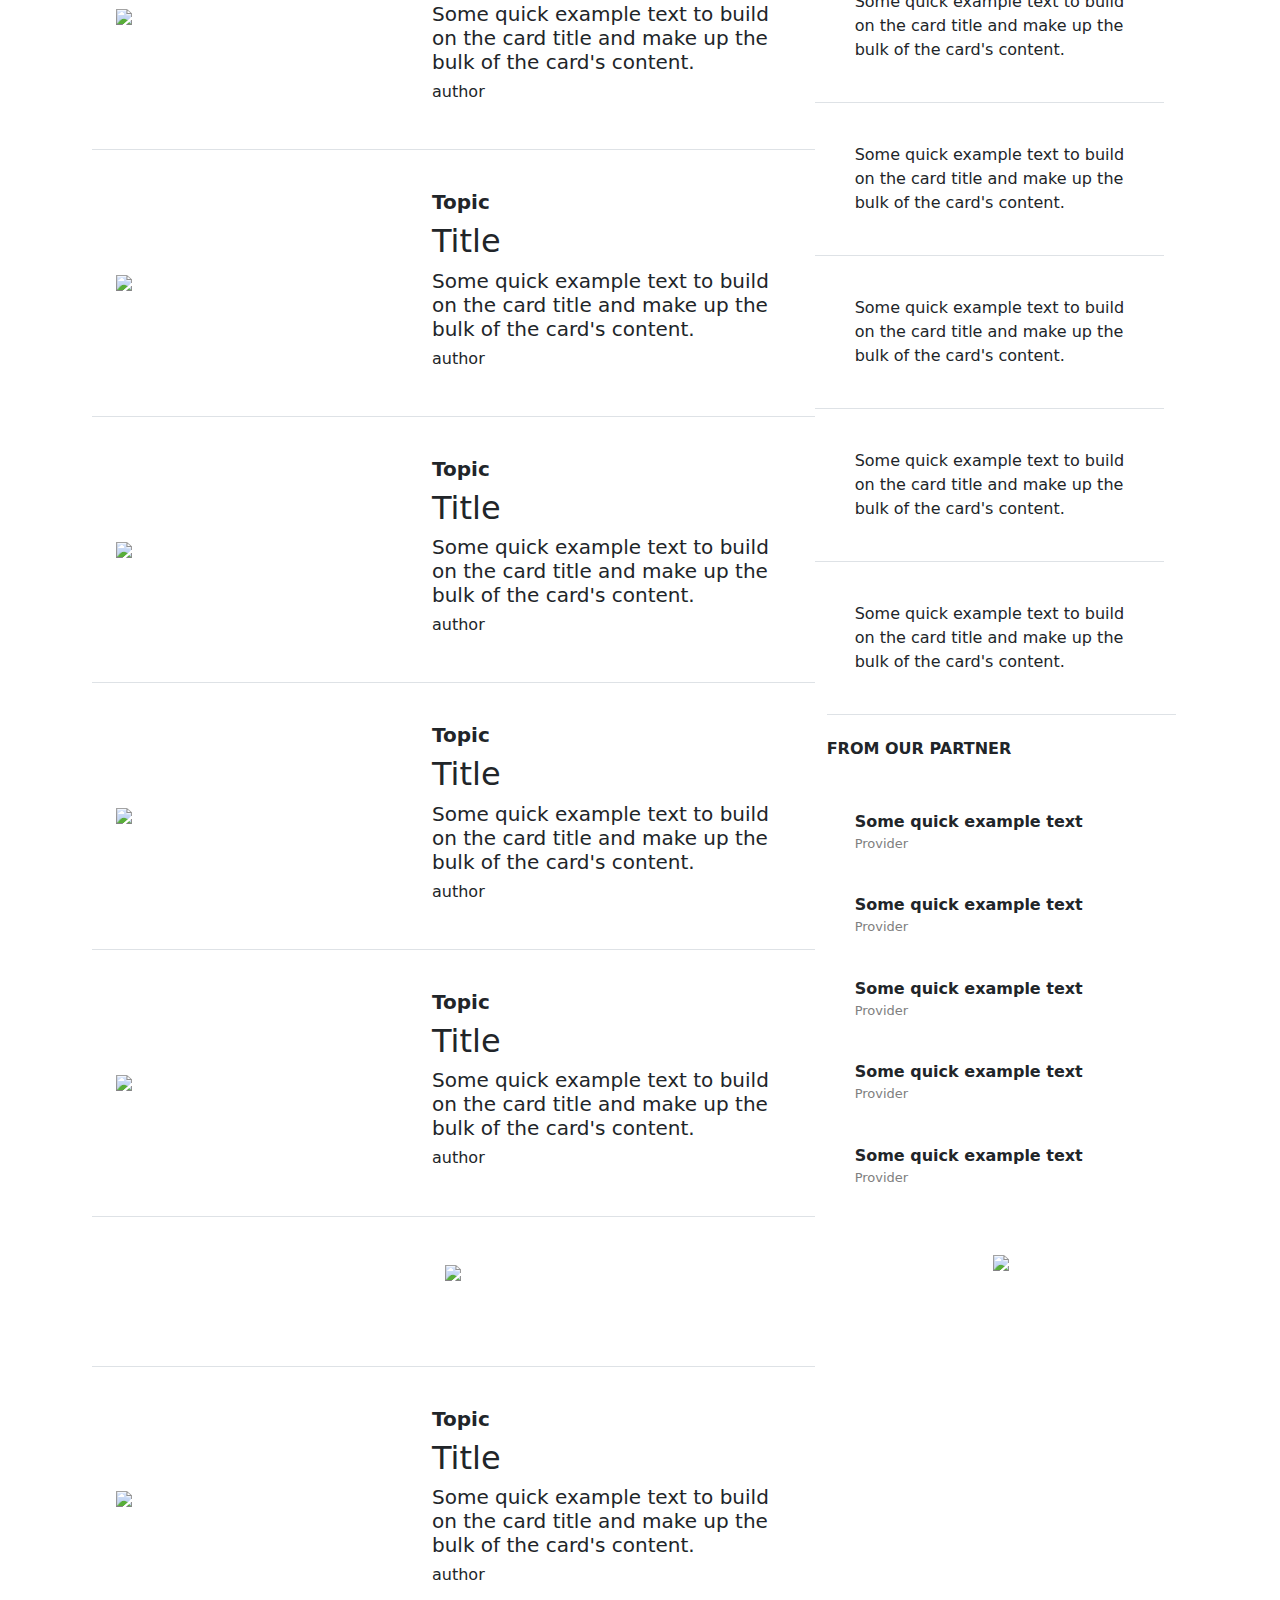
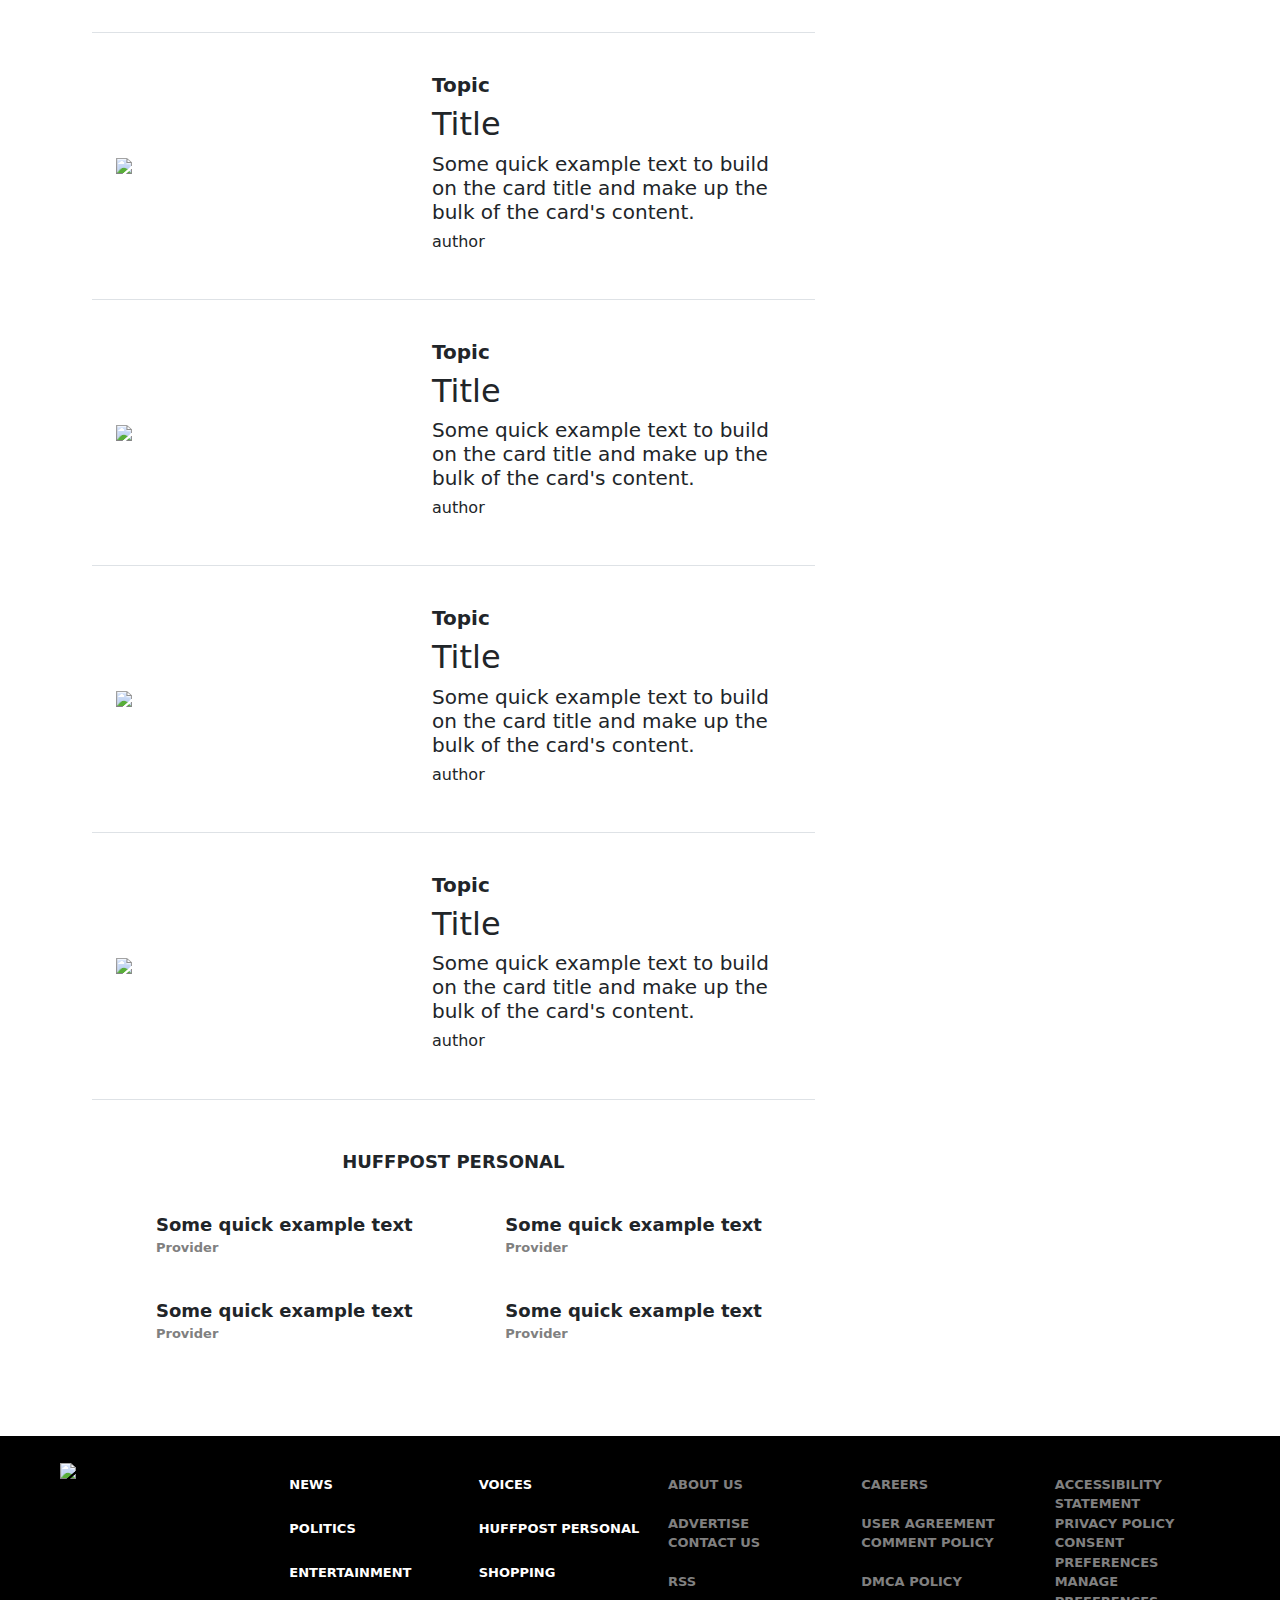
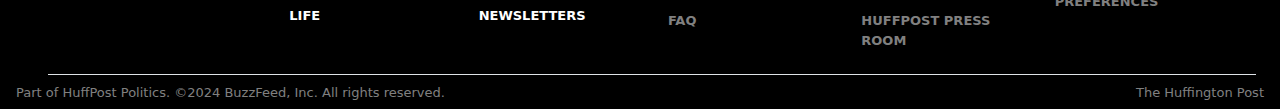
==== commit b4710e15: "fixes" ====
--- a/index.html
+++ b/index.html
@@ -979,11 +979,14 @@
     </main>
 
     <div id="huff_footer" class="">
-      <div id="ft_links" class="row align-content-center border-bottom me-4 ms-4 pt-4 pb-4">
-        <div class="col-2">
-          <img src="https://placehold.co/175x155" alt="">
-        </div>
-        <div class="footer_text1 row col-4 fw-bold mt-3 ms-3">
+      <div id="ft_links" class="row align-content-center border-bottom me-4 ms-5 pt-4 pb-4">
+        <div id="ft_img1" class="col-xl-2 d-none d-xl-block">
+          <img src="https://placehold.co/175x155" >
+        </div>
+        <div id="ft_img2" class="d-xl-none">
+          <img src="https://placehold.co/28x28" >
+        </div>
+        <div class="footer_text1 row col-xl-4 col-6 fw-bold mt-3 ms-3">
           <div class="col-6">NEWS</div>
           <div class="col-6">VOICES</div>
           <div class="col-6">POLITICS</div>
--- a/style.css
+++ b/style.css
@@ -78,6 +78,11 @@
 #huff_head {
     max-height: 50px;
     min-height: 50px;
+    top: 0;
+    height: 40px;
+    visibility: visible;
+    overflow: visible;
+    z-index: 1000;
 }
 
 #huff_footer {
@@ -193,7 +198,11 @@
     top: 50%;
     transform: translate(-50%, -50%);
 }
-
+#ft_img2 {
+    position: relative;
+    top: 45px;
+    left: -40px;
+}
 
 
 #sub_head_nav {
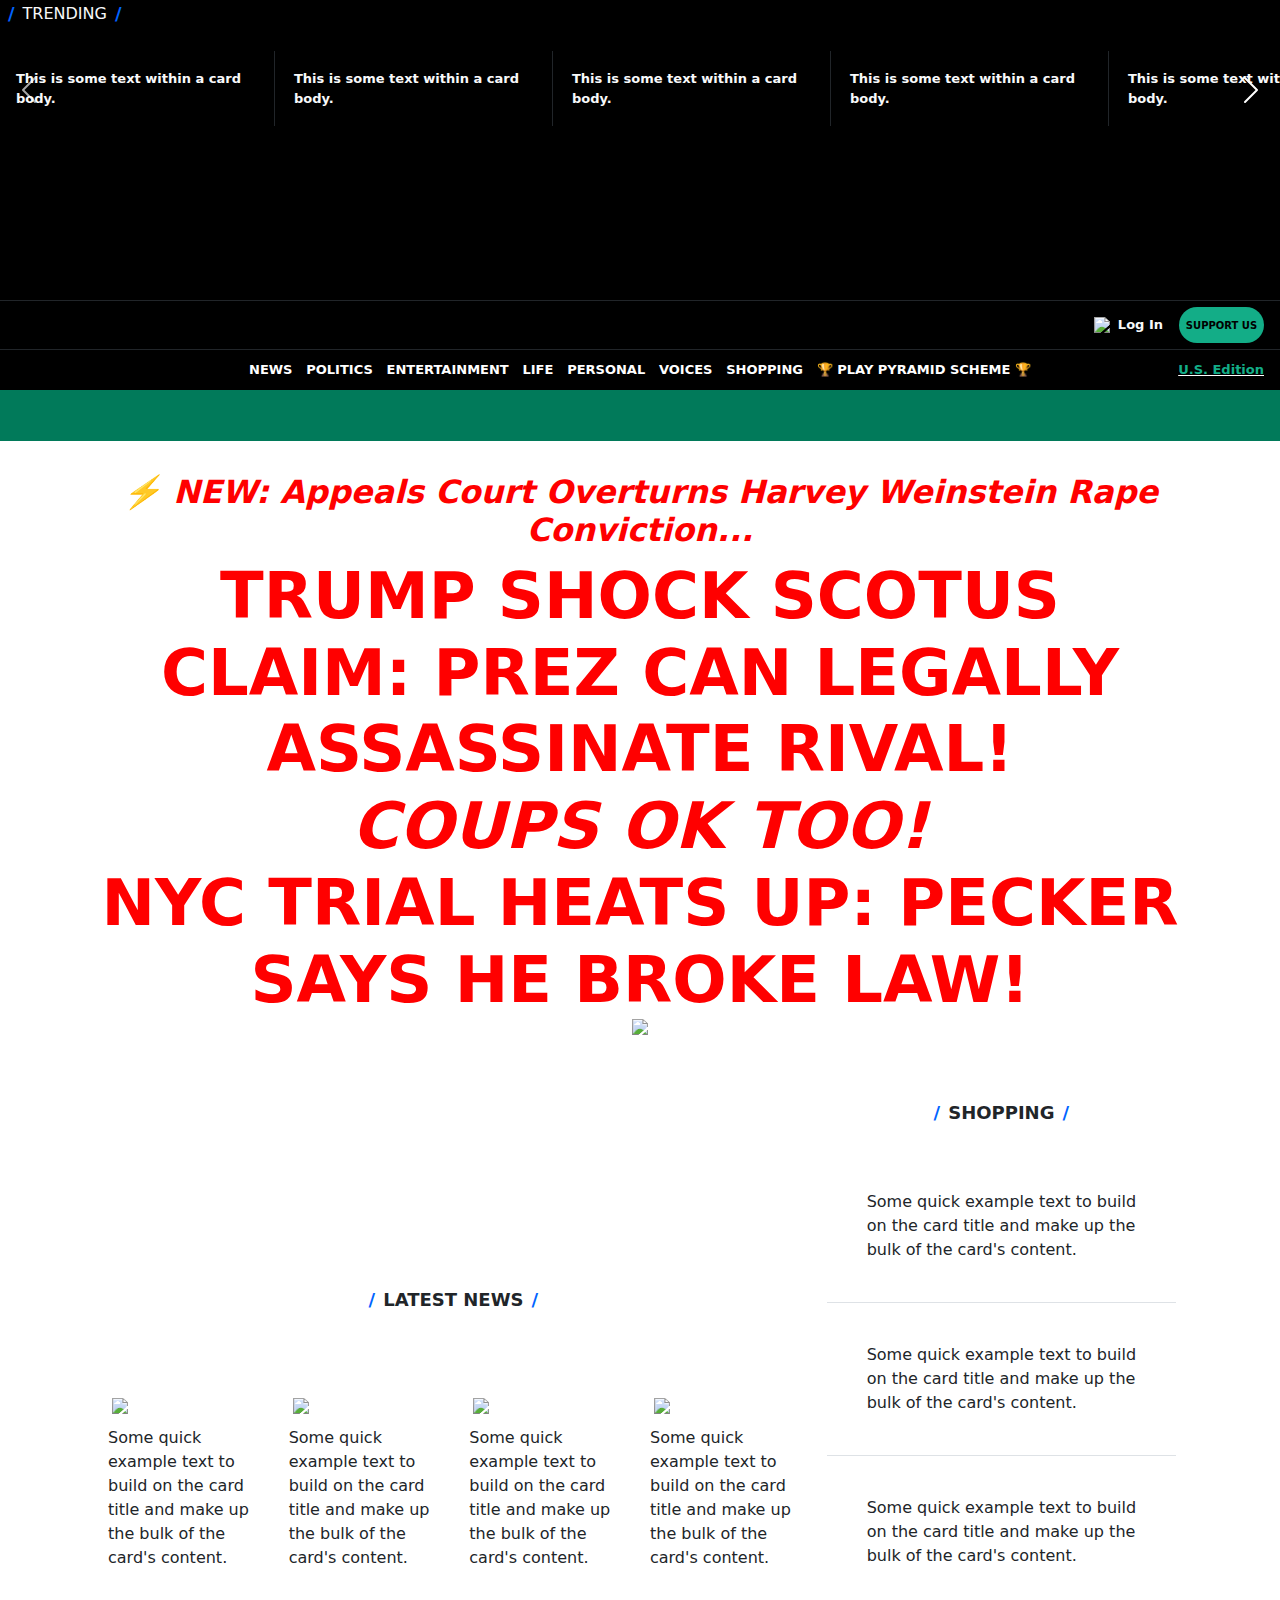
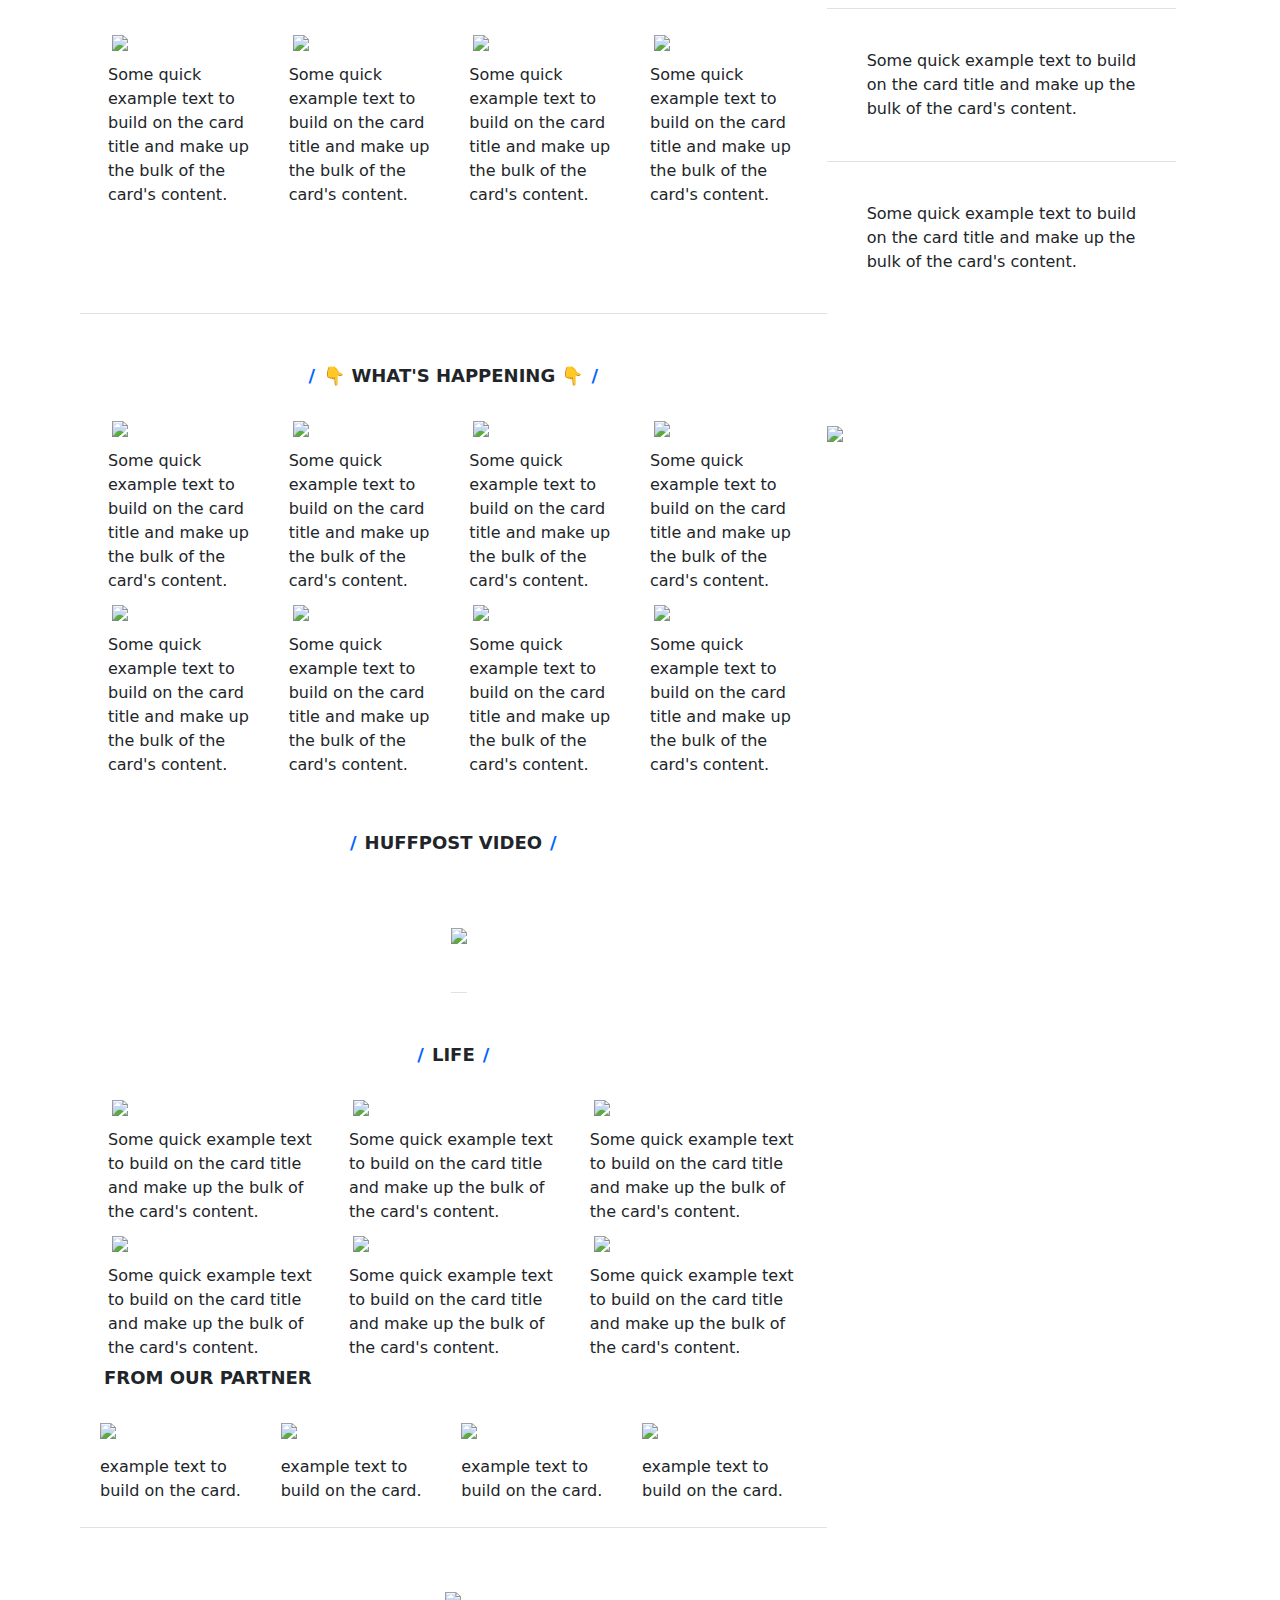
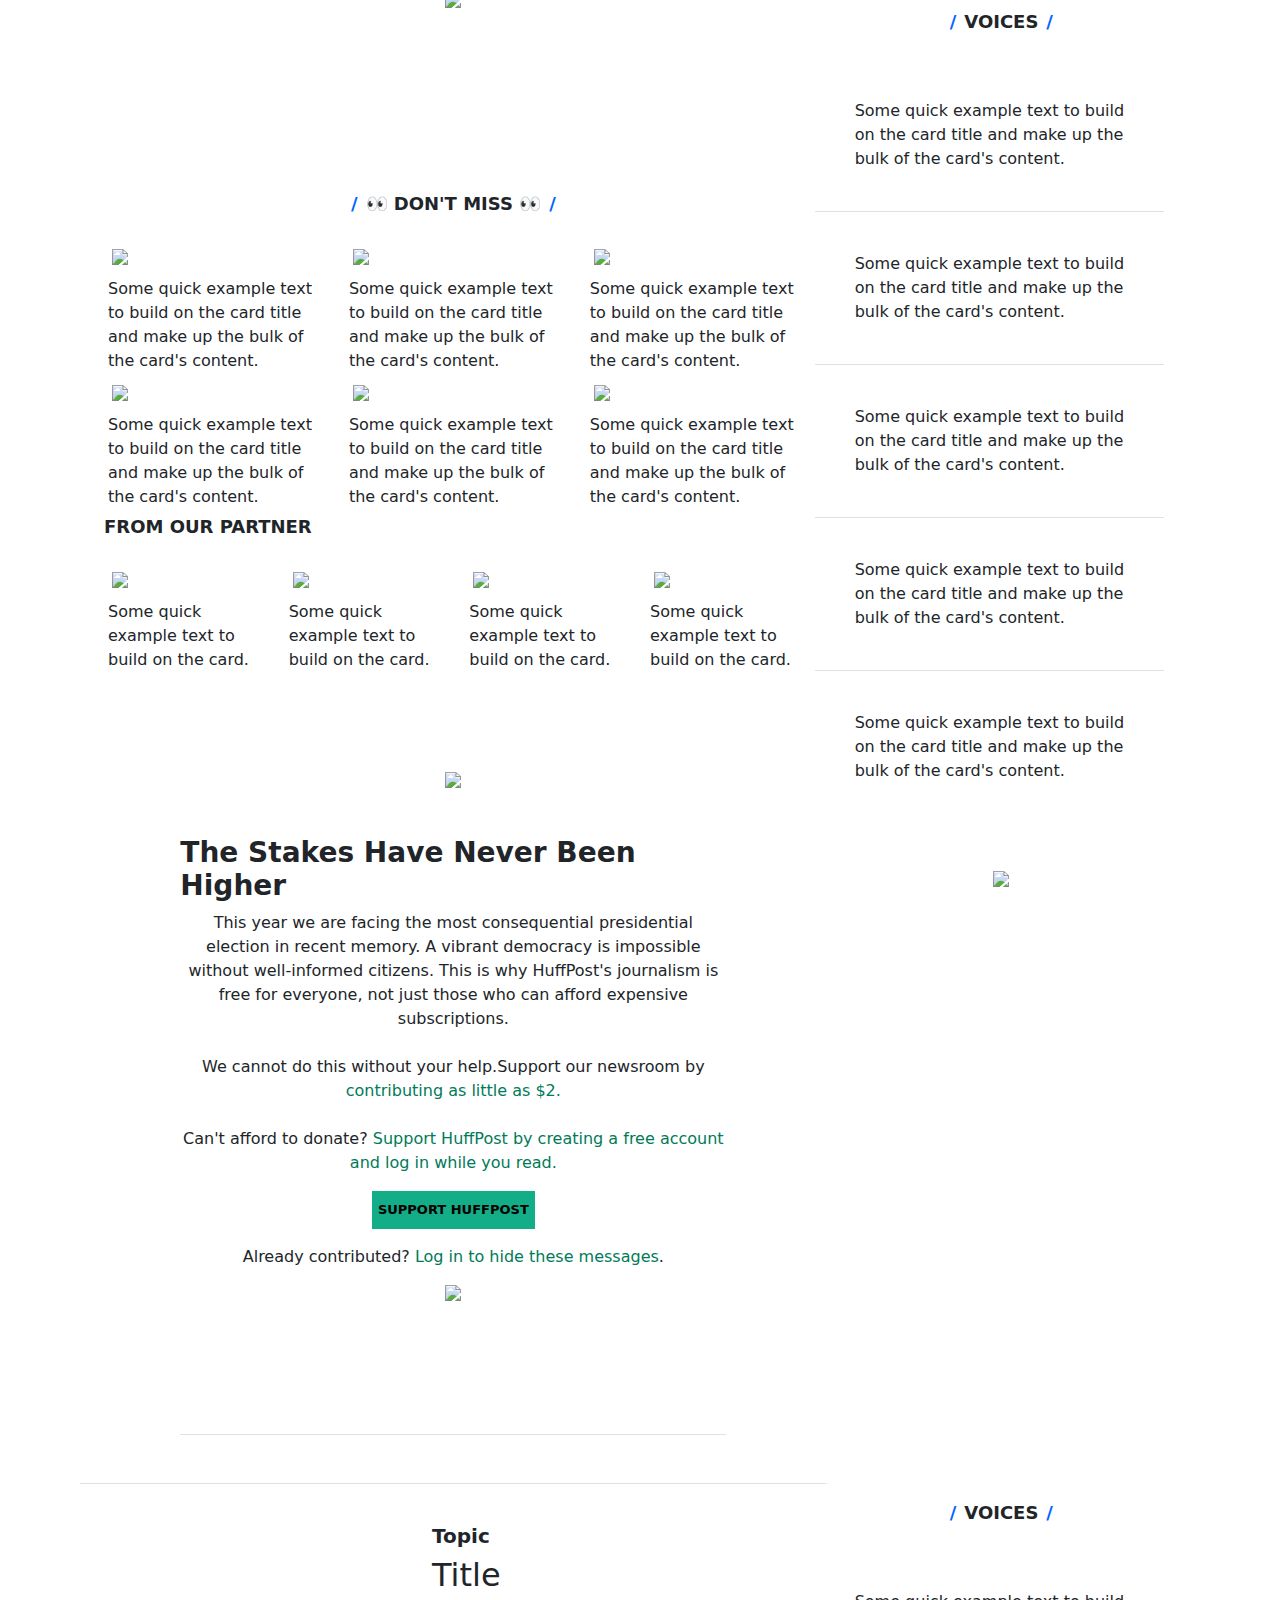
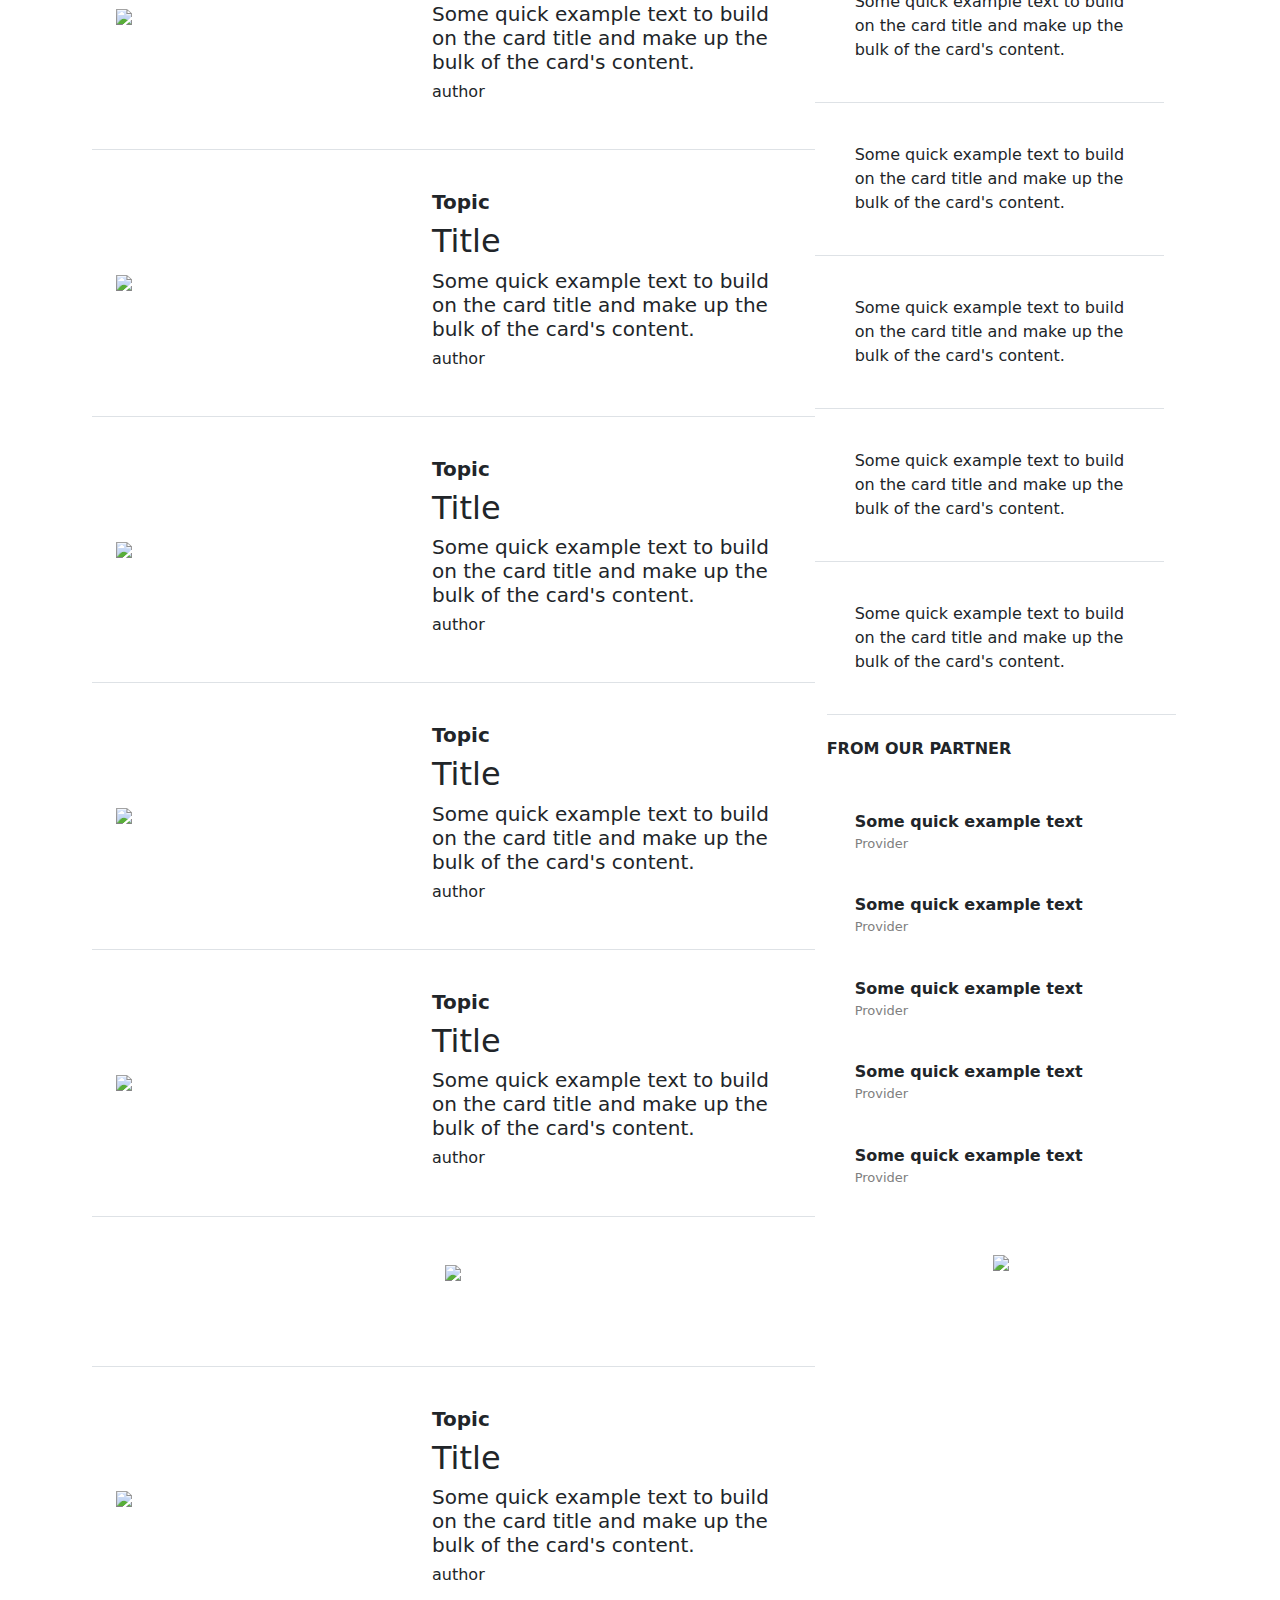
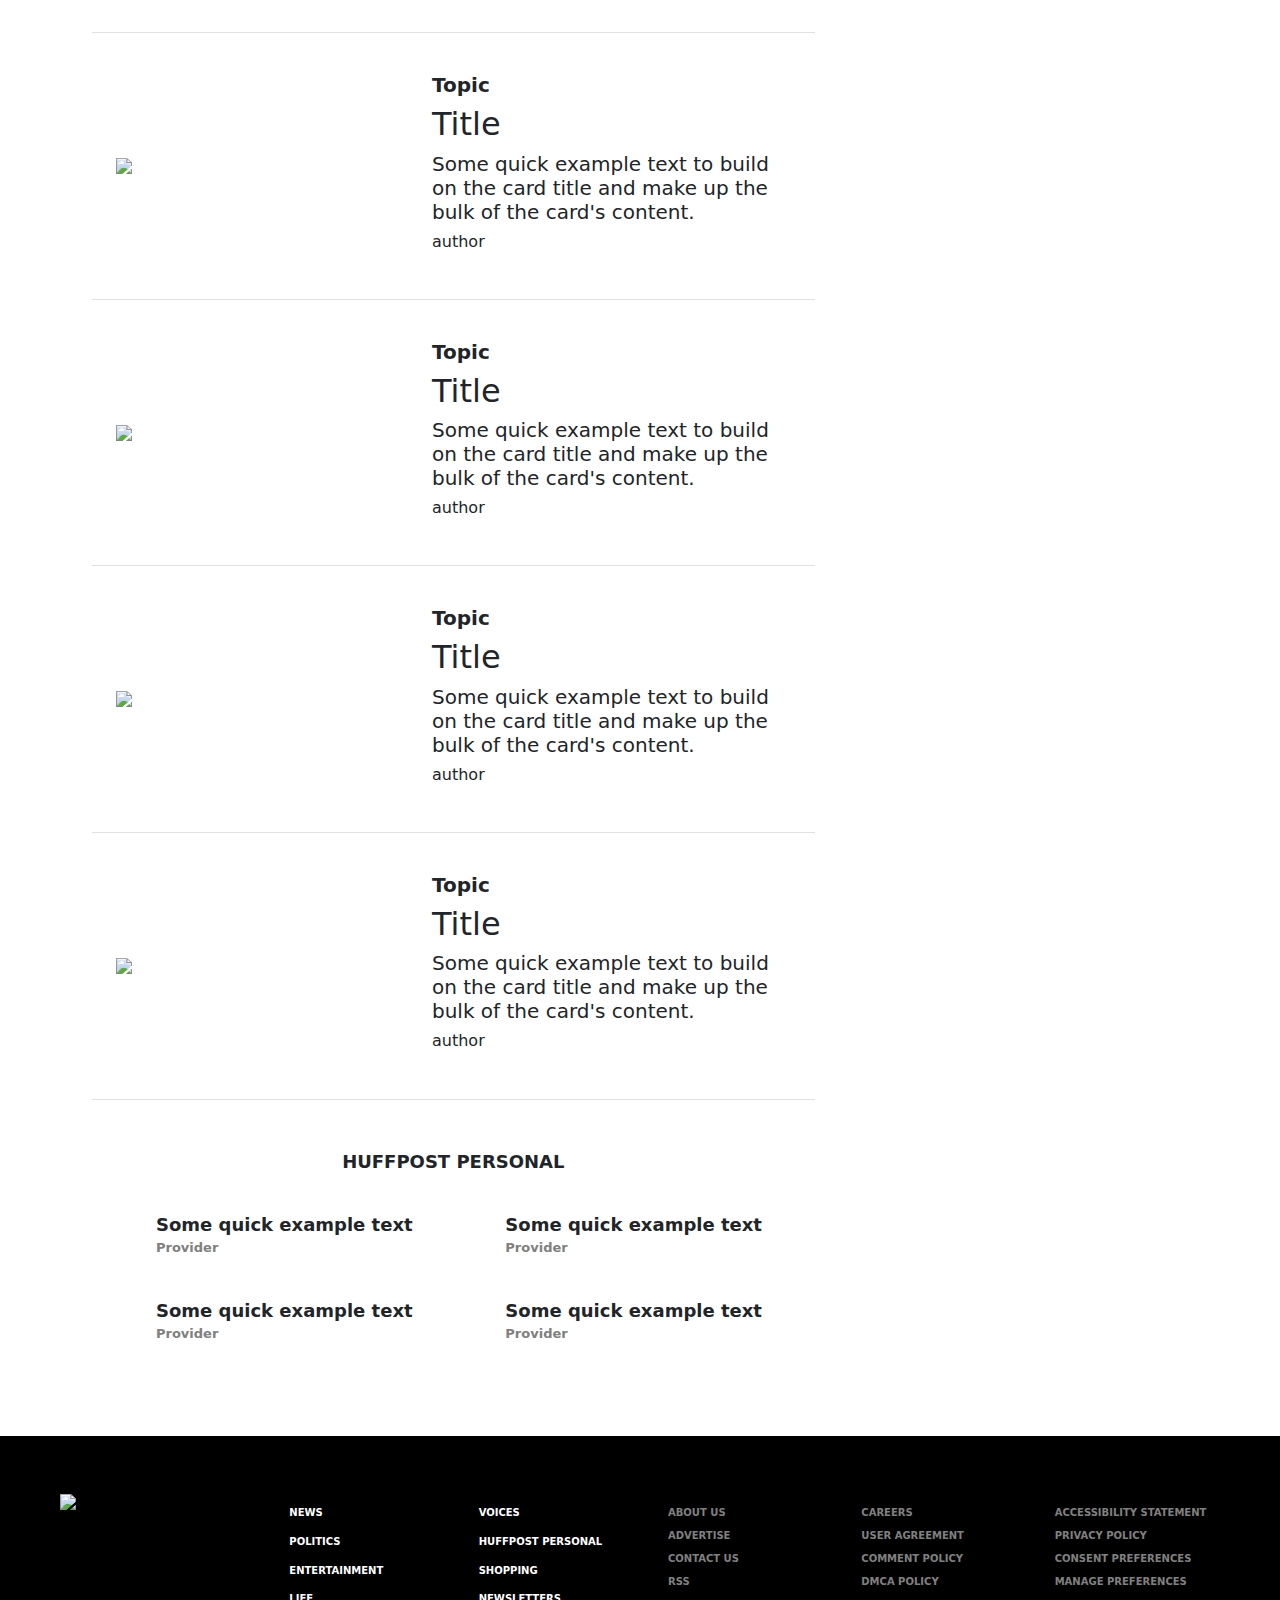
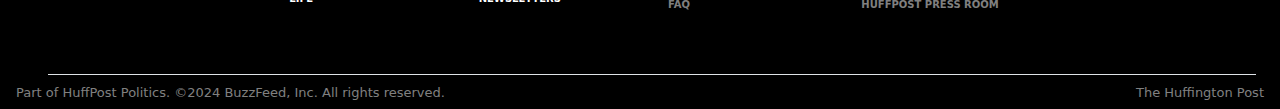
==== commit 7a3a4d83: "footer" ====
--- a/index.html
+++ b/index.html
@@ -190,7 +190,7 @@
           data-bs-target="#offcanvasTop" aria-controls="offcanvasTop">
           <img src="https://placehold.co/24x24" alt="">
         </button>
-        <a id="nav_logo2" class="pe-3" href="#">
+        <a id="nav_logo2" class="pe-3 d-none" href="#">
           <img src="https://placehold.co/24x24" alt="">
         </a>
       </div>
@@ -201,7 +201,7 @@
         <img class="me-2" src="https://placehold.co/22x22">
         <div id="log_in" class="fw-bold d-flex align-content-center">
           <div id="li_text">Log In</div>
-          <img id="li_img" src="https://placehold.co/22x22" alt="">
+          <img id="li_img" class="d-none" src="https://placehold.co/22x22" alt="">
         </div>
         <div id="supp_btn" class="fw-bold d-flex justify-content-center align-items-center rounded-pill ms-3">SUPPORT US
         </div>
@@ -979,7 +979,7 @@
     </main>
 
     <div id="huff_footer" class="">
-      <div id="ft_links" class="row align-content-center border-bottom me-4 ms-5 pt-4 pb-4">
+      <div id="ft_links" class="row align-content-center border-bottom me-4 ms-5 pt-4 pb-4 ">
         <div id="ft_img1" class="col-xl-2 d-none d-xl-block">
           <img src="https://placehold.co/175x155" >
         </div>
@@ -987,30 +987,30 @@
           <img src="https://placehold.co/28x28" >
         </div>
         <div class="footer_text1 row col-xl-4 col-6 fw-bold mt-3 ms-3">
-          <div class="col-6">NEWS</div>
-          <div class="col-6">VOICES</div>
-          <div class="col-6">POLITICS</div>
-          <div class="col-6">HUFFPOST PERSONAL</div>
-          <div class="col-6">ENTERTAINMENT</div>
-          <div class="col-6">SHOPPING</div>
-          <div class="col-6">LIFE</div>
-          <div class="col-6">NEWSLETTERS</div>
+          <div class="col-6 text-nowrap pb-2 small_text">NEWS</div>
+          <div class="col-6 text-nowrap pb-2 small_text">VOICES</div>
+          <div class="col-6 text-nowrap pb-2 small_text">POLITICS</div>
+          <div class="col-6 text-nowrap pb-2 small_text">HUFFPOST PERSONAL</div>
+          <div class="col-6 text-nowrap pb-2 small_text">ENTERTAINMENT</div>
+          <div class="col-6 text-nowrap pb-2 small_text">SHOPPING</div>
+          <div class="col-6 text-nowrap pb-2 small_text">LIFE</div>
+          <div class="col-6 text-nowrap pb-2 small_text">NEWSLETTERS</div>
         </div>
         <div class="footer_text2 row col-6 d-flex justify-content-start fw-bold  mt-3 ">
-          <div class="col-4">ABOUT US</div>
-          <div class="col-4">CAREERS</div>
-          <div class="col-4">ACCESSIBILITY STATEMENT</div>
-          <div class="col-4">ADVERTISE</div>
-          <div class="col-4">USER AGREEMENT</div>
-          <div class="col-4">PRIVACY POLICY</div>
-          <div class="col-4">CONTACT US</div>
-          <div class="col-4">COMMENT POLICY</div>
-          <div class="col-4">CONSENT PREFERENCES</div>
-          <div class="col-4">RSS</div>
-          <div class="col-4">DMCA POLICY</div>
-          <div class="col-4">MANAGE PREFERENCES</div>
-          <div class="col-4">FAQ</div>
-          <div class="col-4">HUFFPOST PRESS ROOM</div>
+          <div class="col-4 text-nowrap pb-2 small_text">ABOUT US</div>
+          <div class="col-4 text-nowrap pb-2 small_text">CAREERS</div>
+          <div class="col-4 text-nowrap pb-2 small_text">ACCESSIBILITY STATEMENT</div>
+          <div class="col-4 text-nowrap pb-2 small_text">ADVERTISE</div>
+          <div class="col-4 text-nowrap pb-2 small_text">USER AGREEMENT</div>
+          <div class="col-4 text-nowrap pb-2 small_text">PRIVACY POLICY</div>
+          <div class="col-4 text-nowrap pb-2 small_text">CONTACT US</div>
+          <div class="col-4 text-nowrap pb-2 small_text">COMMENT POLICY</div>
+          <div class="col-4 text-nowrap pb-2 small_text">CONSENT PREFERENCES</div>
+          <div class="col-4 text-nowrap pb-2 small_text">RSS</div>
+          <div class="col-4 text-nowrap pb-2 small_text">DMCA POLICY</div>
+          <div class="col-4 text-nowrap pb-2 small_text">MANAGE PREFERENCES</div>
+          <div class="col-4 text-nowrap pb-2 small_text">FAQ</div>
+          <div class="col-4 text-nowrap pb-2 small_text">HUFFPOST PRESS ROOM</div>
         </div>
       </div>
       <div class="d-flex justify-content-between pt-2 ms-3 me-3">
--- a/style.css
+++ b/style.css
@@ -143,6 +143,10 @@
     background-color: #017a5a;
 }
 
+.small_text{
+    font-size: x-small;
+}
+
 .big_left_card {
     min-width: 300px;
 }
@@ -199,8 +203,9 @@
     transform: translate(-50%, -50%);
 }
 #ft_img2 {
+    height: 0%;
     position: relative;
-    top: 45px;
+    top: 15px;
     left: -40px;
 }
 
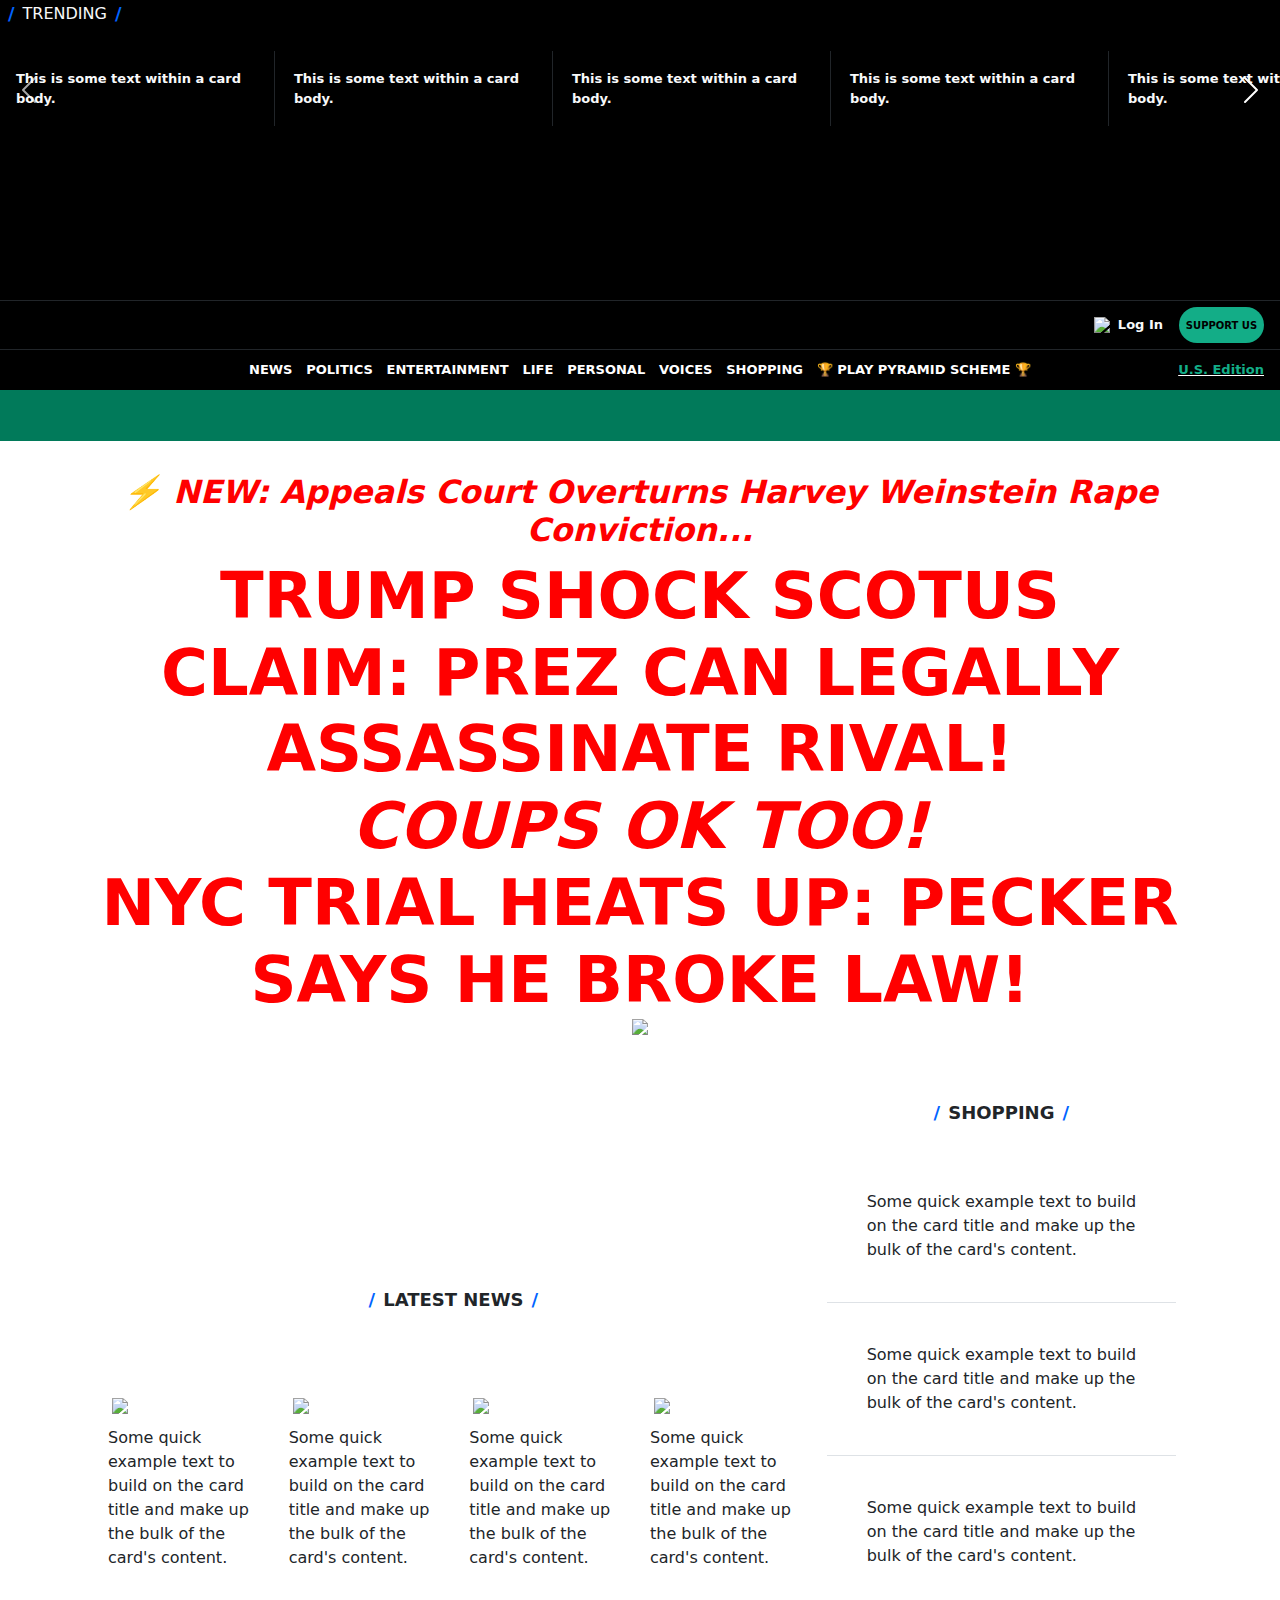
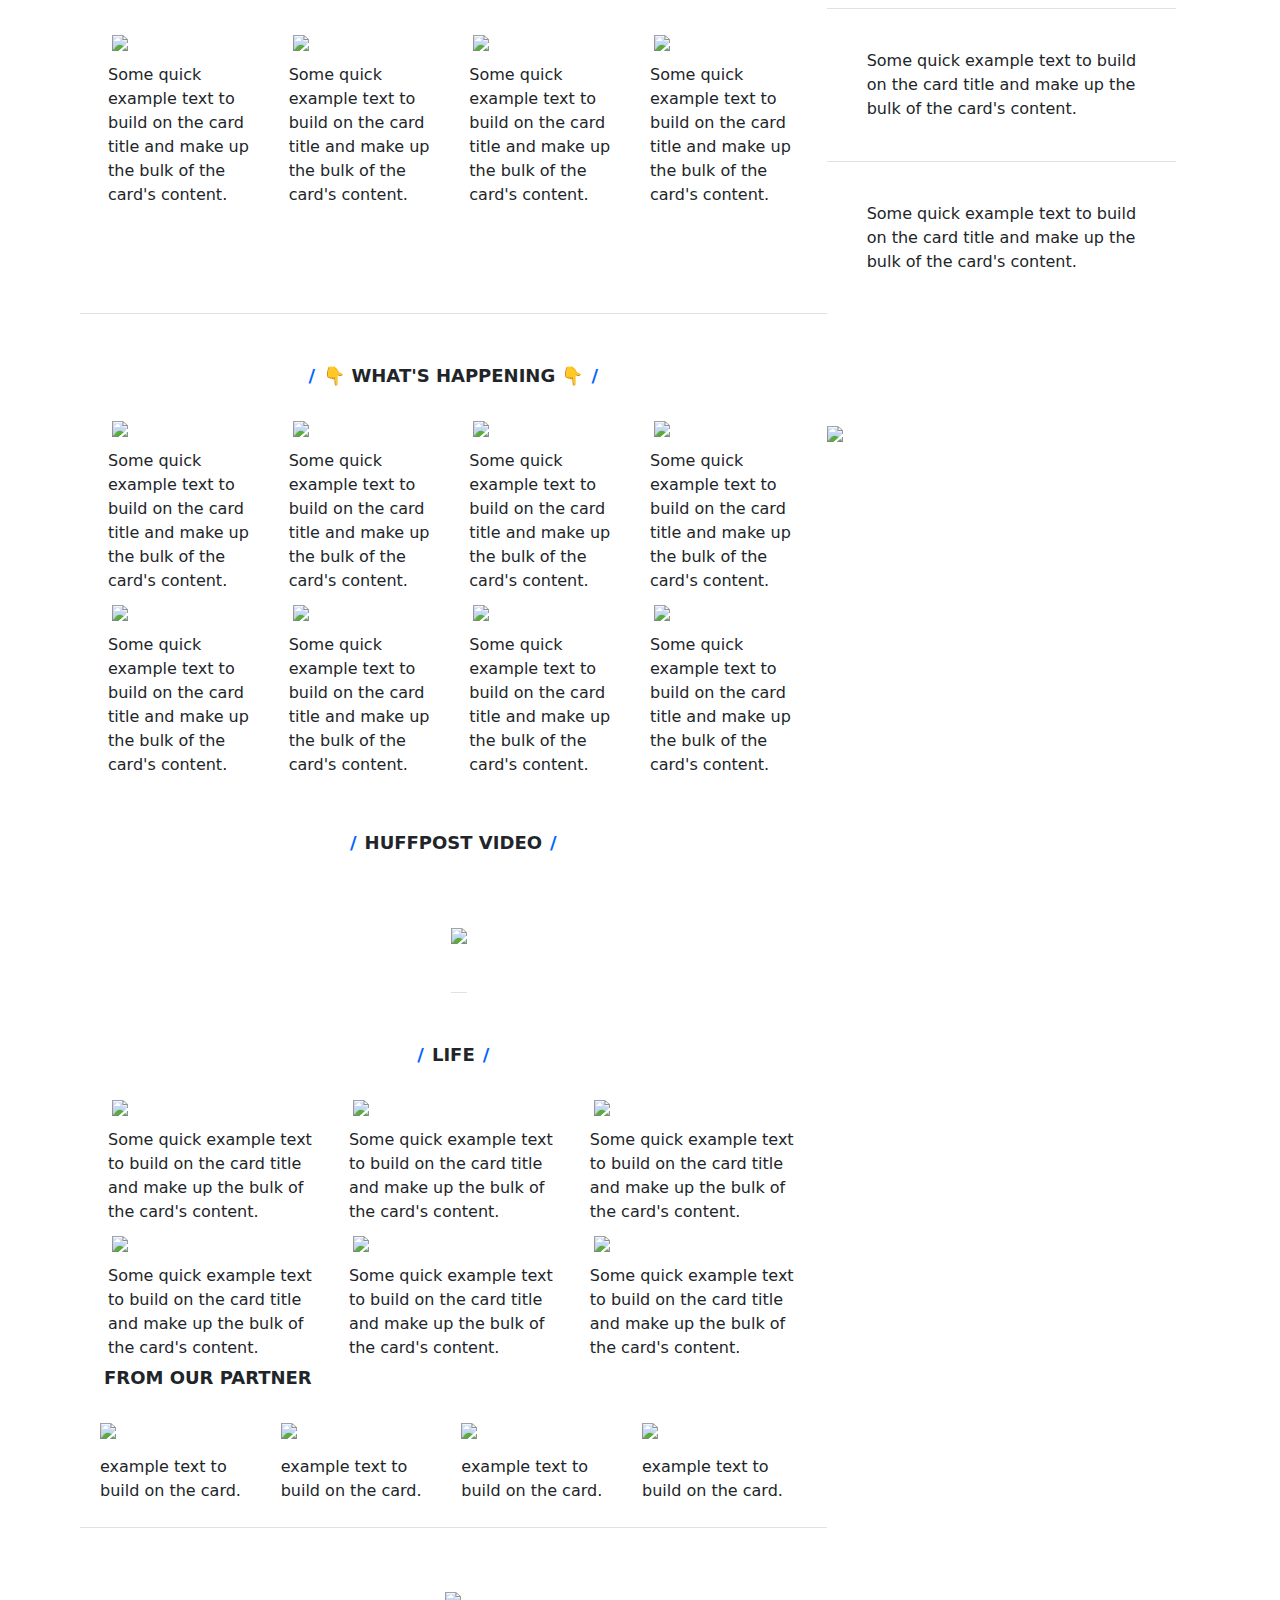
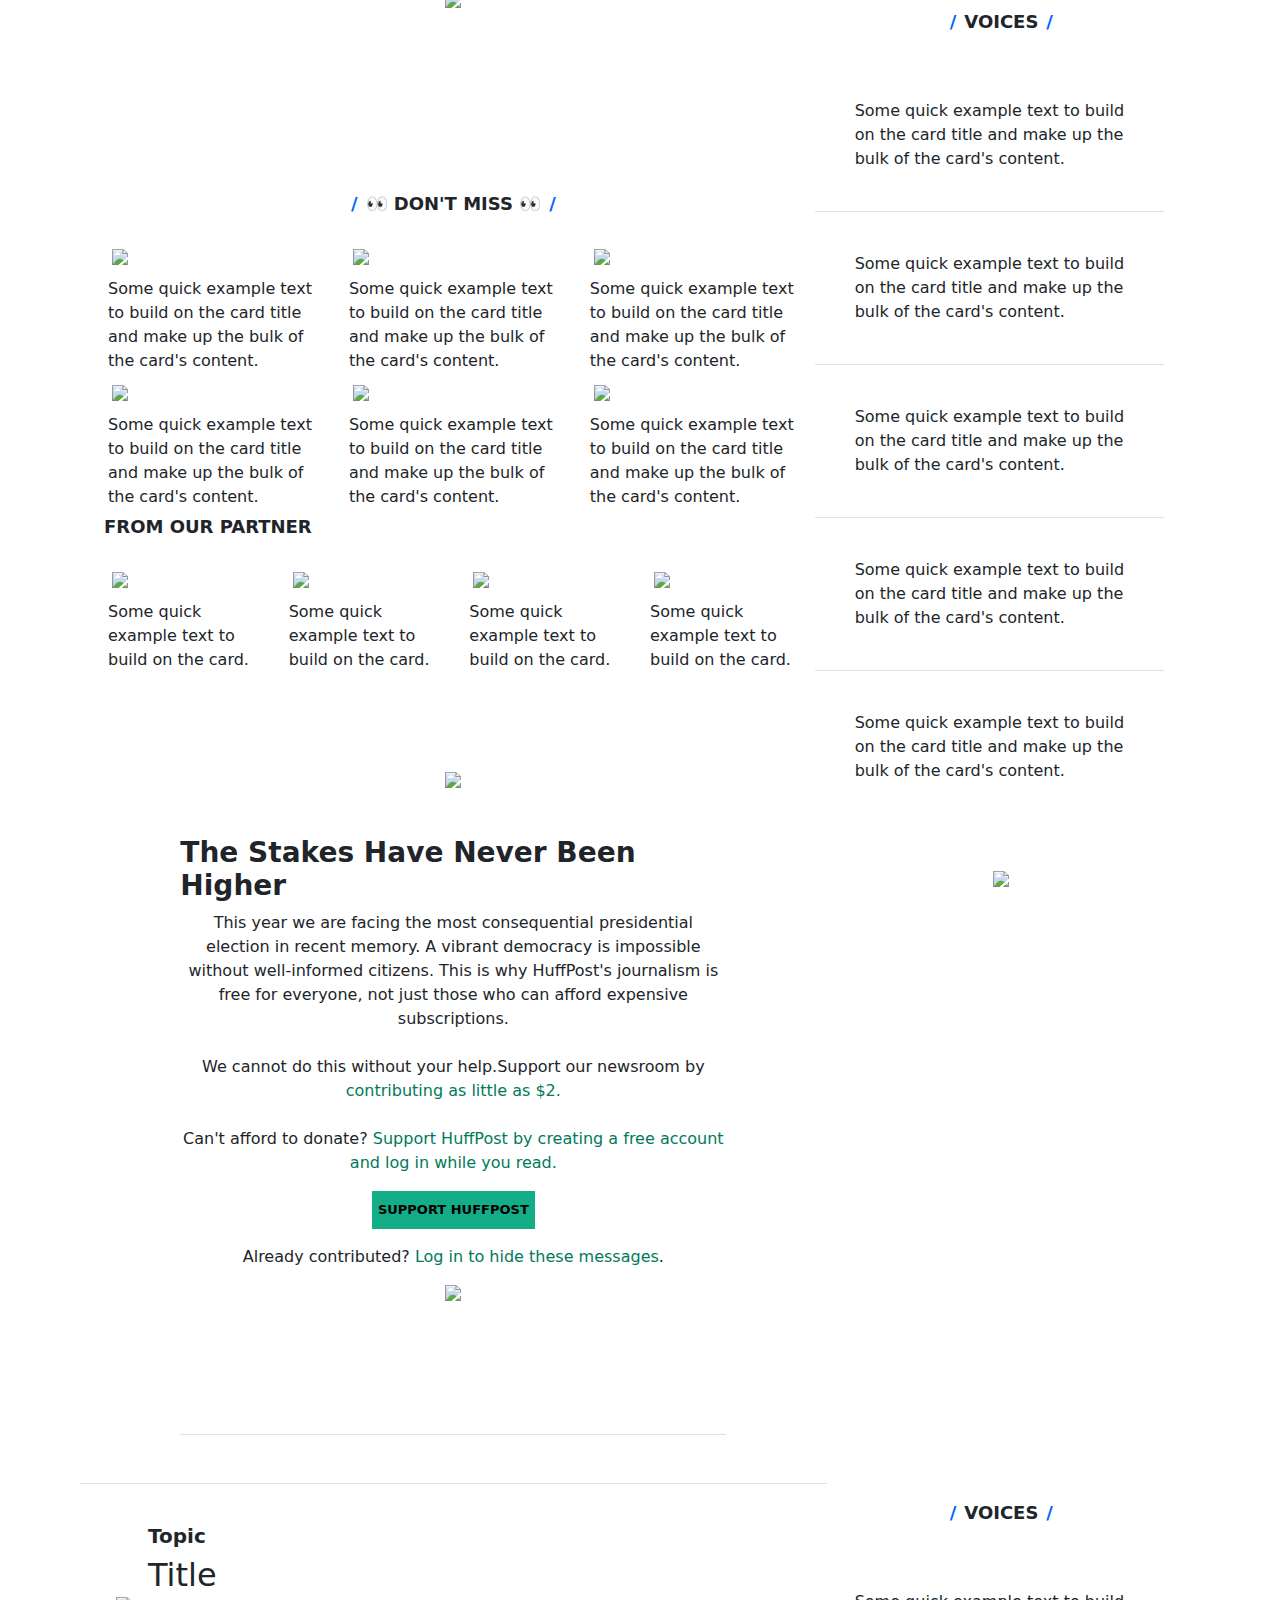
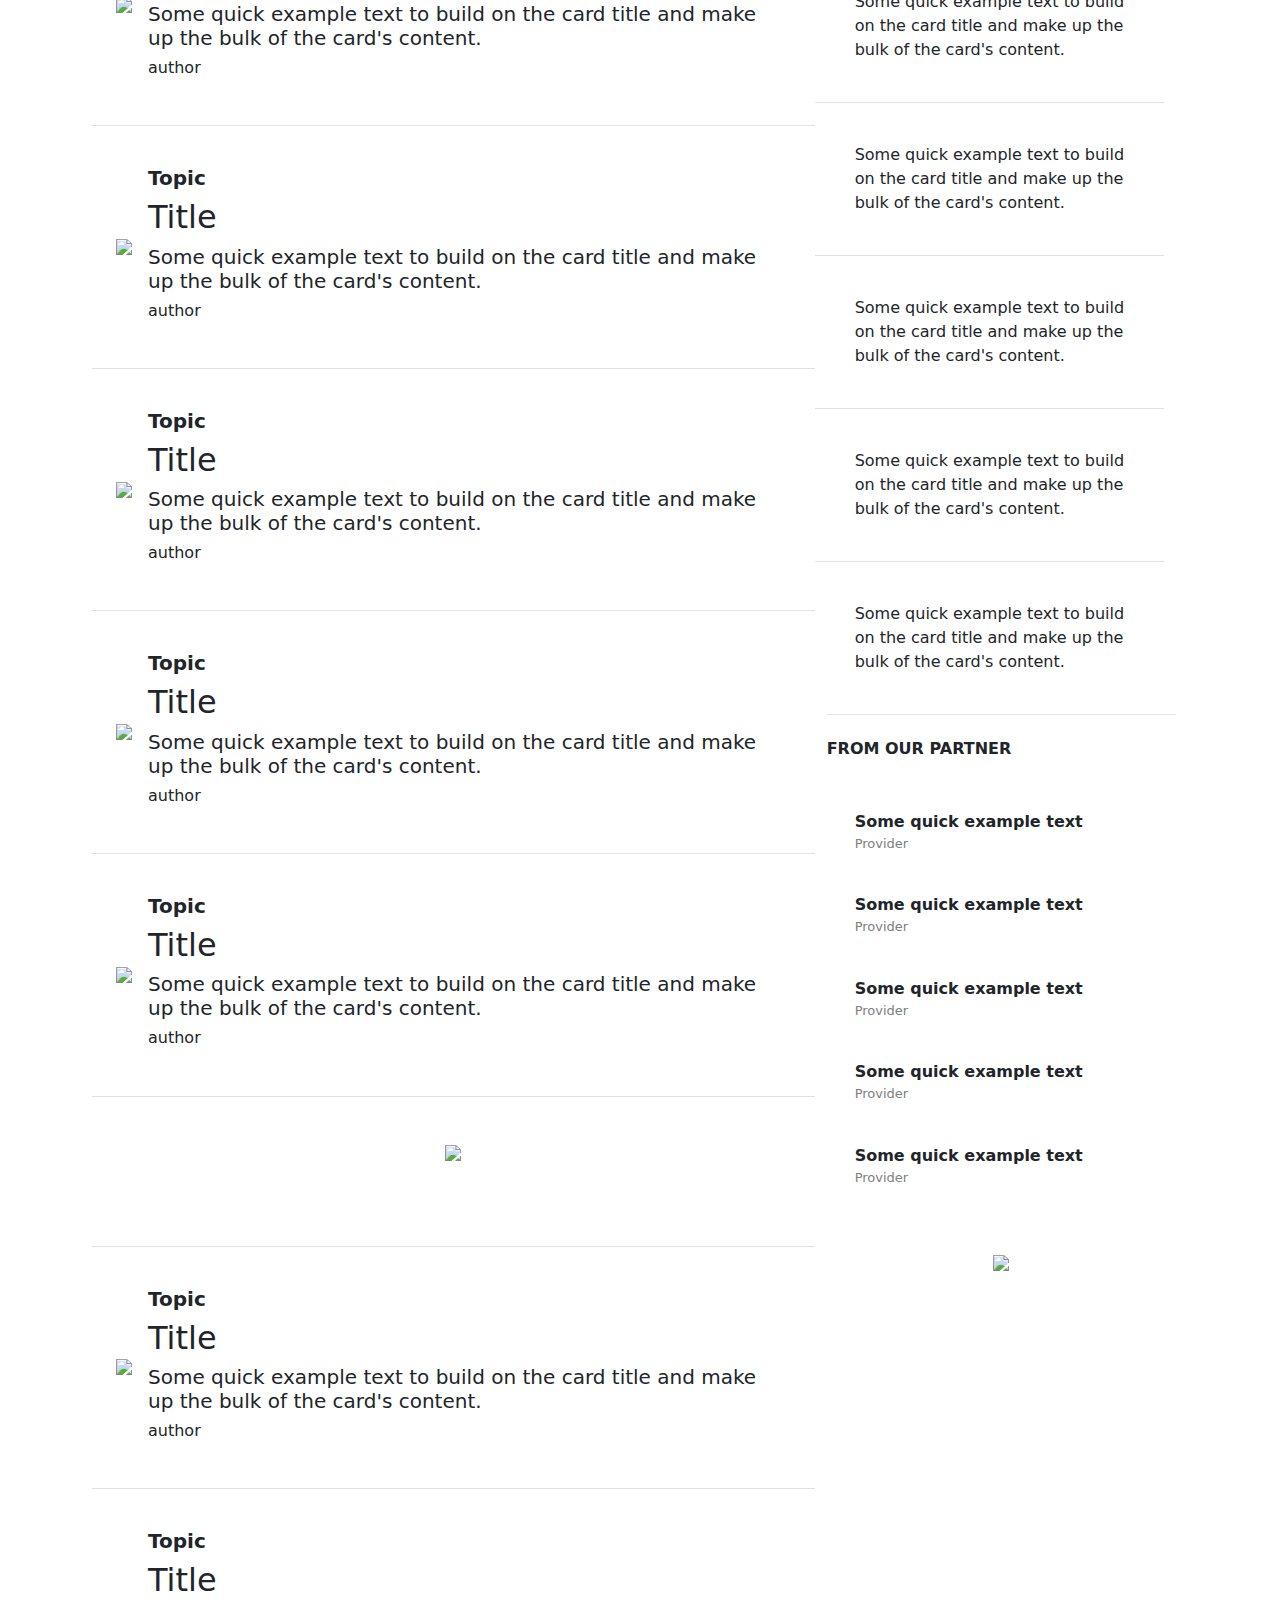
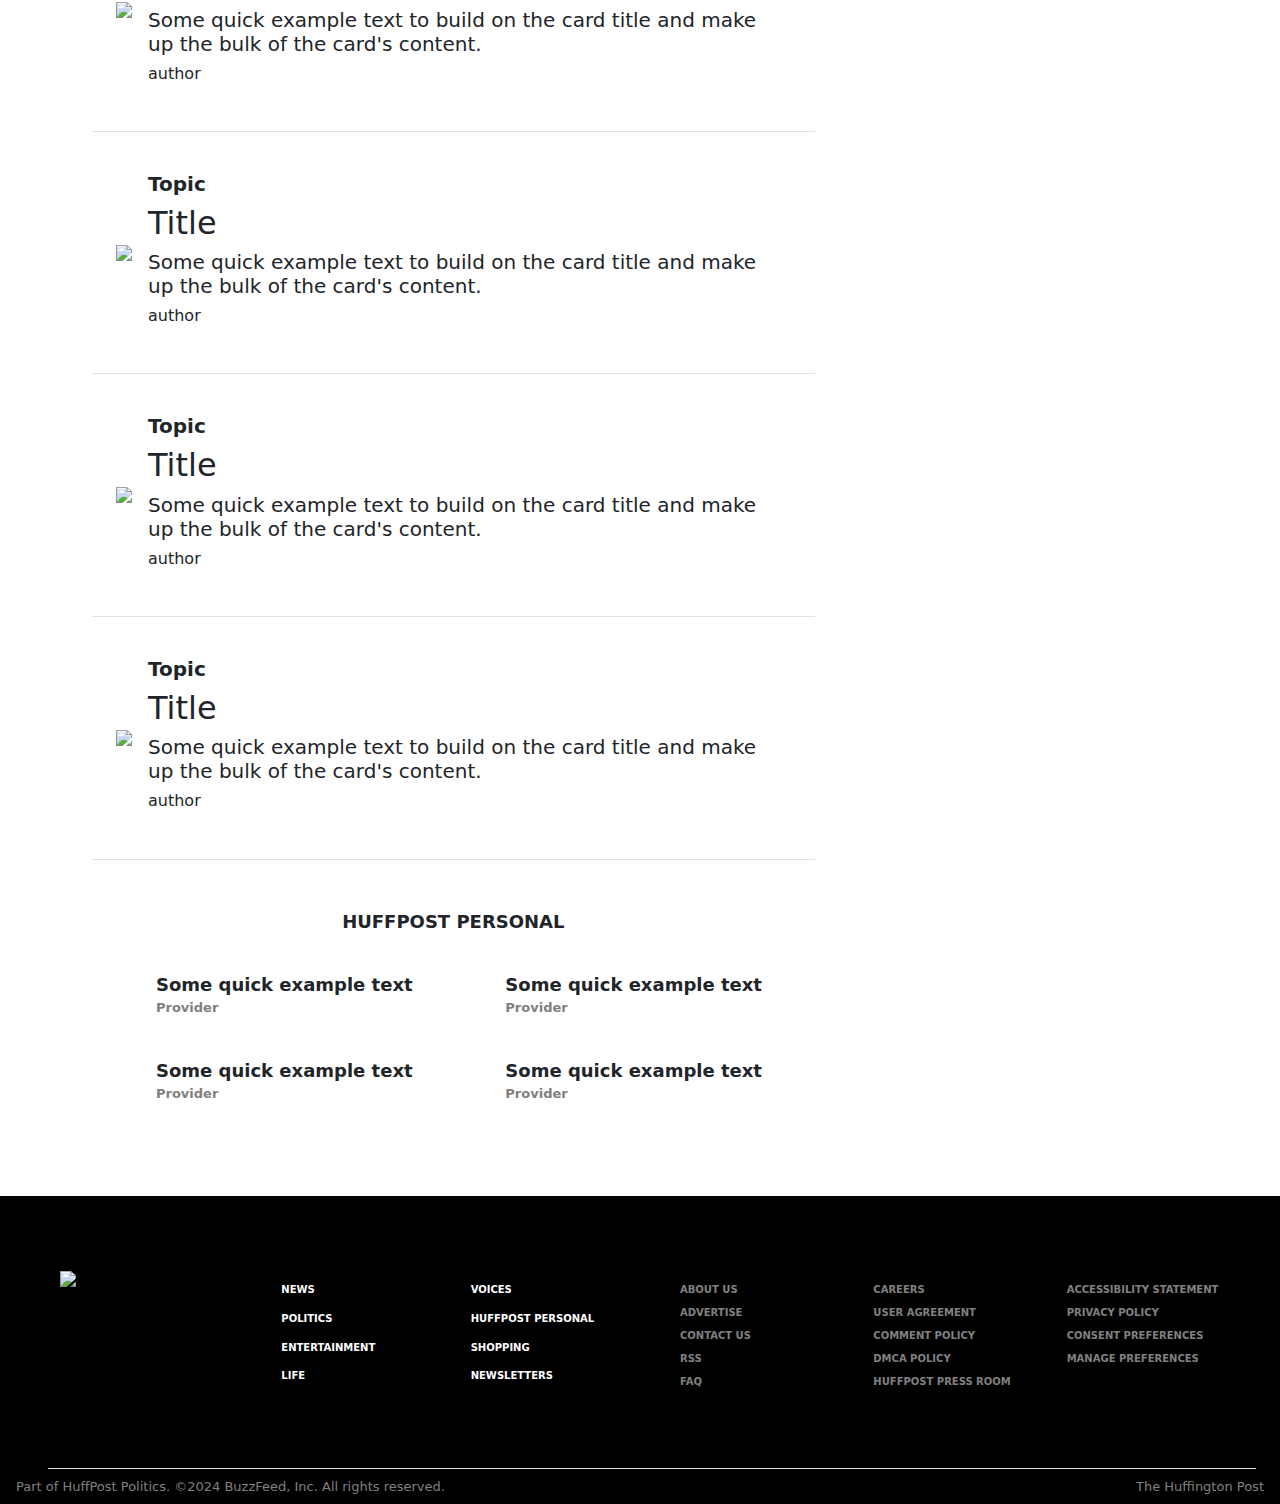
==== commit 29b90326: "footer resize" ====
--- a/index.html
+++ b/index.html
@@ -203,8 +203,8 @@
           <div id="li_text">Log In</div>
           <img id="li_img" class="d-none" src="https://placehold.co/22x22" alt="">
         </div>
-        <div id="supp_btn" class="fw-bold d-flex justify-content-center align-items-center rounded-pill ms-3">SUPPORT US
-        </div>
+        <button id="supp_btn" class="btn-link fw-bold d-flex justify-content-center align-items-center rounded-pill ms-3">SUPPORT US
+        </button>
 
       </div>
     </nav>
@@ -978,7 +978,7 @@
       </div>
     </main>
 
-    <div id="huff_footer" class="">
+    <div id="huff_footer" >
       <div id="ft_links" class="row align-content-center border-bottom me-4 ms-5 pt-4 pb-4 ">
         <div id="ft_img1" class="col-xl-2 d-none d-xl-block">
           <img src="https://placehold.co/175x155" >
@@ -986,7 +986,7 @@
         <div id="ft_img2" class="d-xl-none">
           <img src="https://placehold.co/28x28" >
         </div>
-        <div class="footer_text1 row col-xl-4 col-6 fw-bold mt-3 ms-3">
+        <div class="footer_text1 row col-xl-4 col-lg-6 col-12 fw-bold mt-3 ms-2">
           <div class="col-6 text-nowrap pb-2 small_text">NEWS</div>
           <div class="col-6 text-nowrap pb-2 small_text">VOICES</div>
           <div class="col-6 text-nowrap pb-2 small_text">POLITICS</div>
@@ -996,24 +996,24 @@
           <div class="col-6 text-nowrap pb-2 small_text">LIFE</div>
           <div class="col-6 text-nowrap pb-2 small_text">NEWSLETTERS</div>
         </div>
-        <div class="footer_text2 row col-6 d-flex justify-content-start fw-bold  mt-3 ">
-          <div class="col-4 text-nowrap pb-2 small_text">ABOUT US</div>
-          <div class="col-4 text-nowrap pb-2 small_text">CAREERS</div>
-          <div class="col-4 text-nowrap pb-2 small_text">ACCESSIBILITY STATEMENT</div>
-          <div class="col-4 text-nowrap pb-2 small_text">ADVERTISE</div>
-          <div class="col-4 text-nowrap pb-2 small_text">USER AGREEMENT</div>
-          <div class="col-4 text-nowrap pb-2 small_text">PRIVACY POLICY</div>
-          <div class="col-4 text-nowrap pb-2 small_text">CONTACT US</div>
-          <div class="col-4 text-nowrap pb-2 small_text">COMMENT POLICY</div>
-          <div class="col-4 text-nowrap pb-2 small_text">CONSENT PREFERENCES</div>
-          <div class="col-4 text-nowrap pb-2 small_text">RSS</div>
-          <div class="col-4 text-nowrap pb-2 small_text">DMCA POLICY</div>
-          <div class="col-4 text-nowrap pb-2 small_text">MANAGE PREFERENCES</div>
-          <div class="col-4 text-nowrap pb-2 small_text">FAQ</div>
-          <div class="col-4 text-nowrap pb-2 small_text">HUFFPOST PRESS ROOM</div>
-        </div>
-      </div>
-      <div class="d-flex justify-content-between pt-2 ms-3 me-3">
+        <div class="footer_text2 row col-lg-6 col-12 d-flex justify-content-start fw-bold ms-2 mt-3 ">
+          <div class="col-md-4 col-6 text-nowrap pb-2 small_text">ABOUT US</div>
+          <div class="col-md-4 col-6 text-nowrap pb-2 small_text">CAREERS</div>
+          <div class="col-md-4 col-6 text-nowrap pb-2 small_text">ACCESSIBILITY STATEMENT</div>
+          <div class="col-md-4 col-6 text-nowrap pb-2 small_text">ADVERTISE</div>
+          <div class="col-md-4 col-6 text-nowrap pb-2 small_text">USER AGREEMENT</div>
+          <div class="col-md-4 col-6 text-nowrap pb-2 small_text">PRIVACY POLICY</div>
+          <div class="col-md-4 col-6 text-nowrap pb-2 small_text">CONTACT US</div>
+          <div class="col-md-4 col-6 text-nowrap pb-2 small_text">COMMENT POLICY</div>
+          <div class="col-md-4 col-6 text-nowrap pb-2 small_text">CONSENT PREFERENCES</div>
+          <div class="col-md-4 col-6 text-nowrap pb-2 small_text">RSS</div>
+          <div class="col-md-4 col-6 text-nowrap pb-2 small_text">DMCA POLICY</div>
+          <div class="col-md-4 col-6 text-nowrap pb-2 small_text">MANAGE PREFERENCES</div>
+          <div class="col-md-4 col-6 text-nowrap pb-2 small_text">FAQ</div>
+          <div class="col-md-4 col-6 text-nowrap pb-2 small_text">HUFFPOST PRESS ROOM</div>
+        </div>
+      </div>
+      <div class="d-flex justify-content-between pt-2 pb-2 ms-3 me-3">
         <div class="footer_text2">Part of HuffPost Politics. ©2024 BuzzFeed, Inc. All rights reserved.</div>
         <div class="footer_text2">The Huffington Post</div>
       </div>
--- a/style.css
+++ b/style.css
@@ -87,12 +87,12 @@
 
 #huff_footer {
     background-color: black;
-    height: 273px;
+    min-height: 273px;
 
 }
 
 #ft_links {
-    height: 239px;
+    min-height: 273px;
     border-color: white;
     color: white;
 }
@@ -148,8 +148,13 @@
 }
 
 .big_left_card {
-    min-width: 300px;
-}
+    min-width: none;
+}
+
+.big_left_card_size {
+    min-width: 350px;
+}
+
 .fop {
     min-width: 85px;
 }
@@ -185,6 +190,7 @@
     height: 36px;
     font-size: x-small;
     min-width: 85px;
+    text-decoration: none;
 }
 
 #huff_logo {
@@ -205,7 +211,7 @@
 #ft_img2 {
     height: 0%;
     position: relative;
-    top: 15px;
+    top: 45px;
     left: -40px;
 }
 
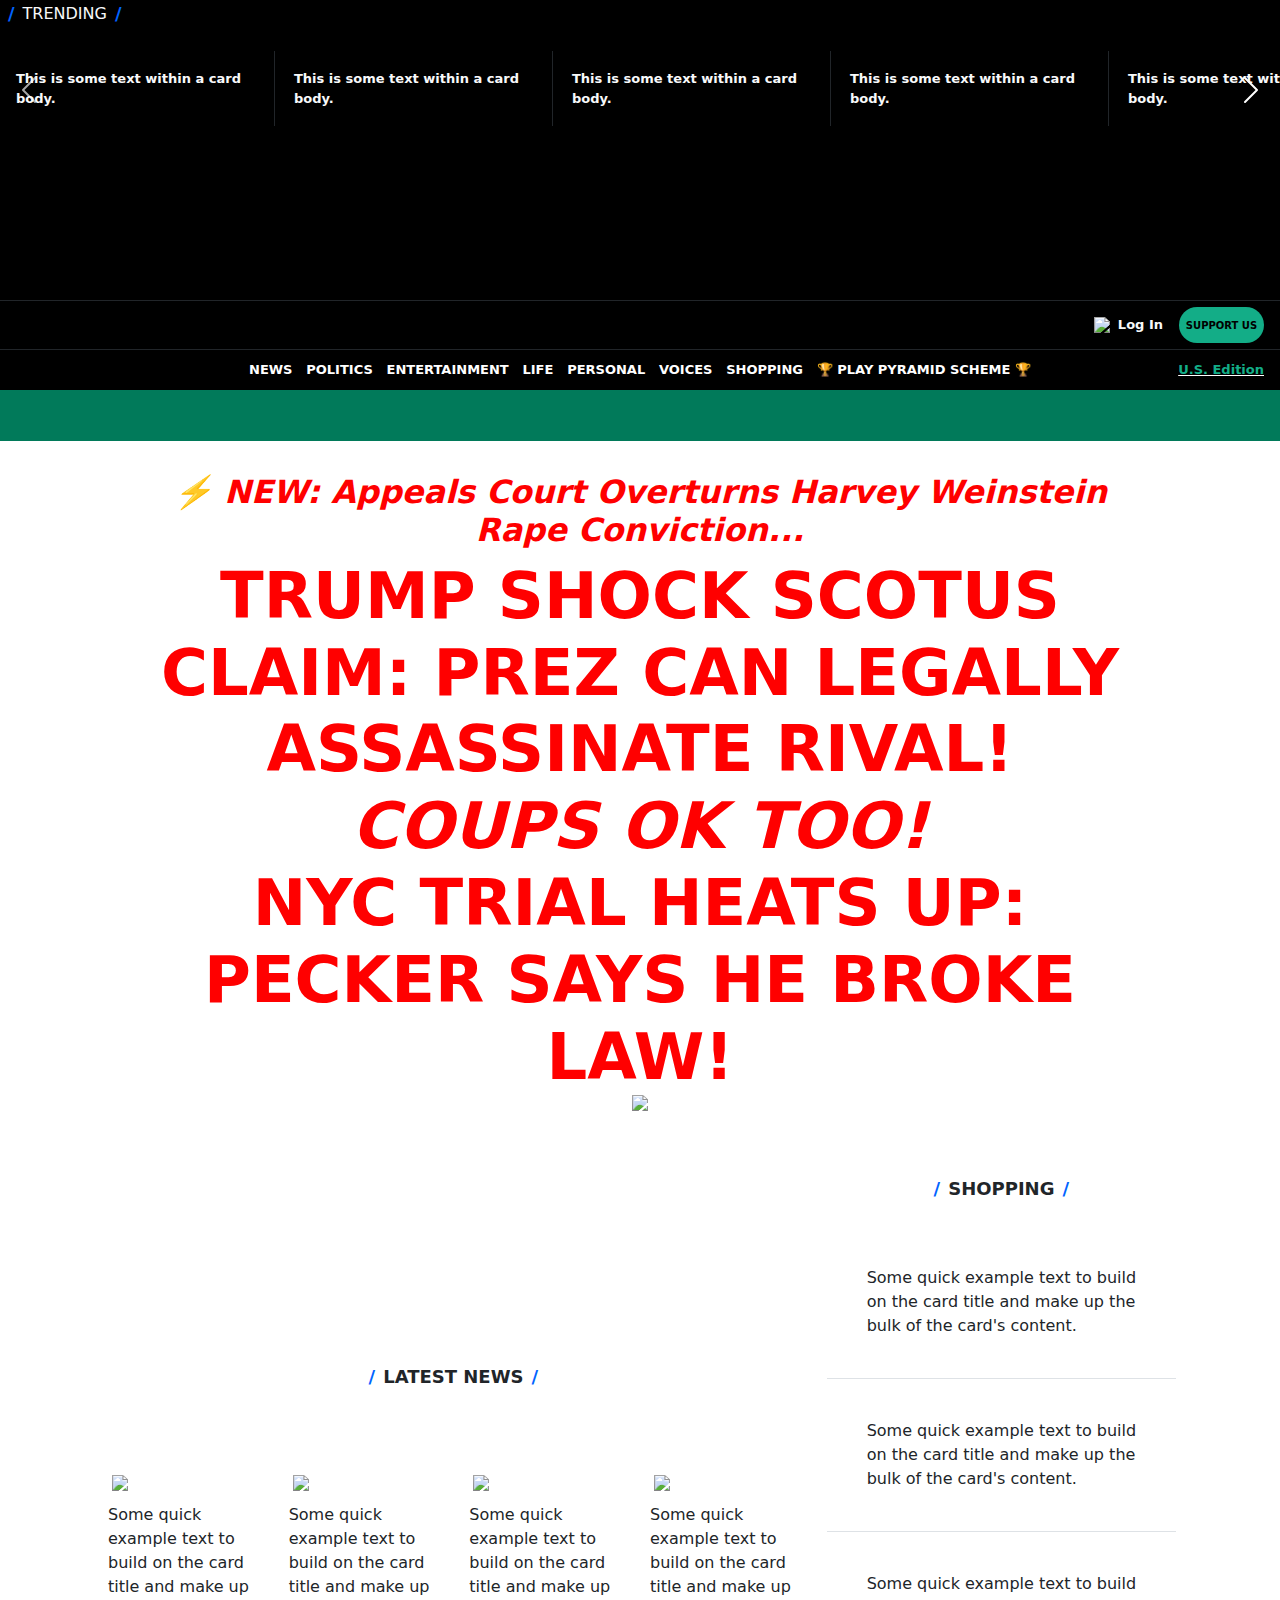
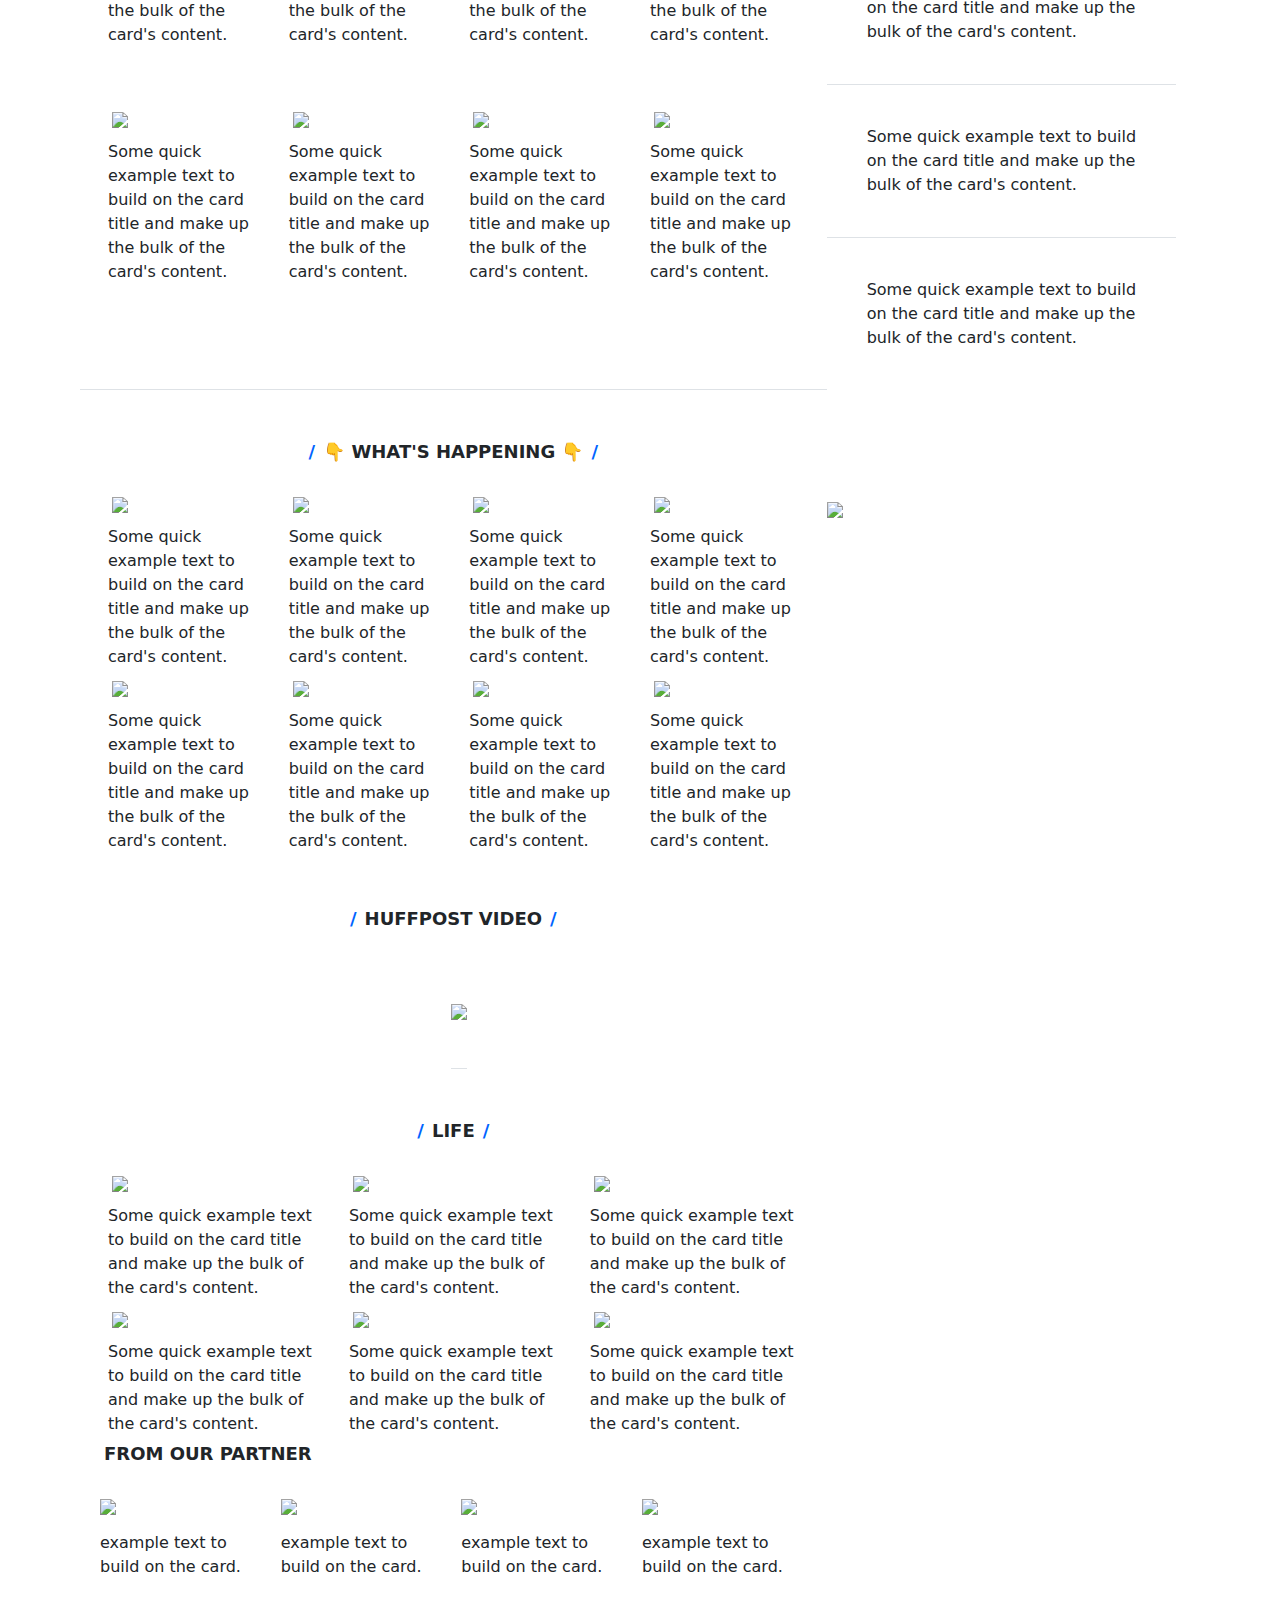
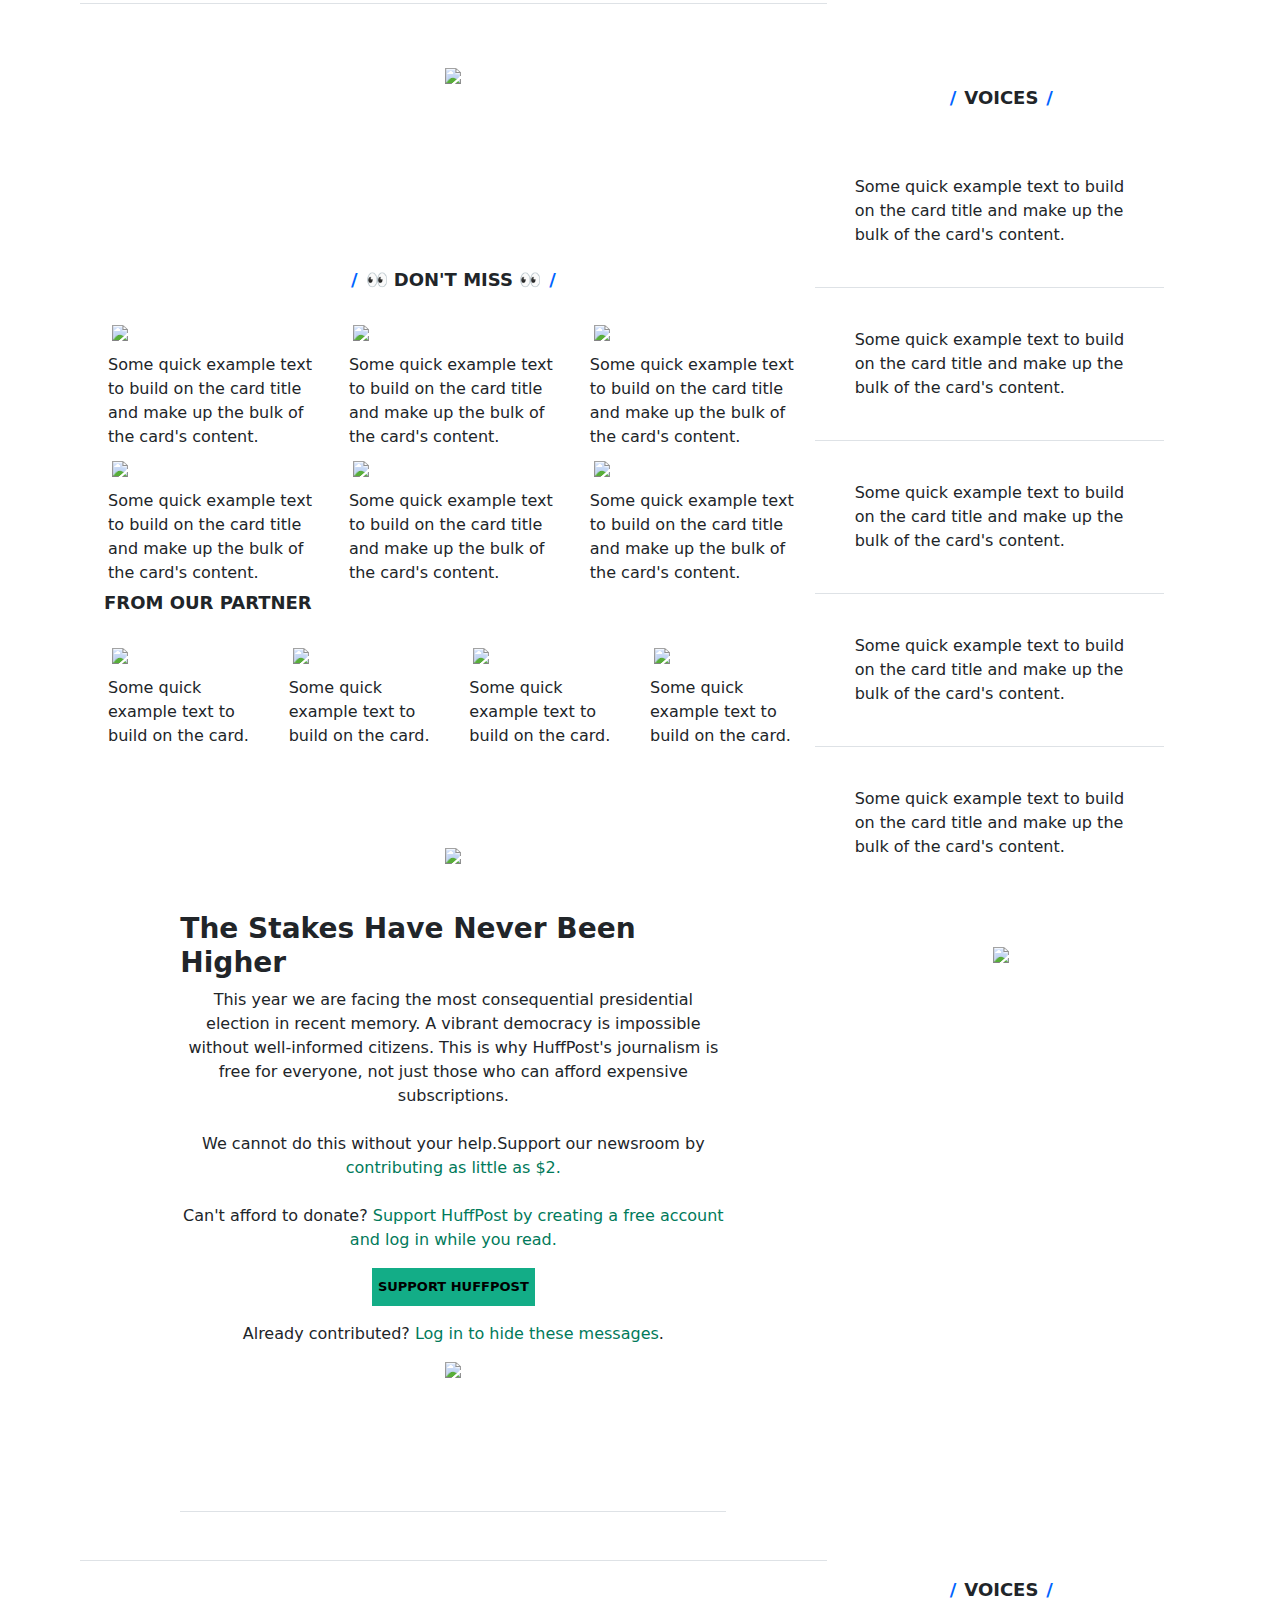
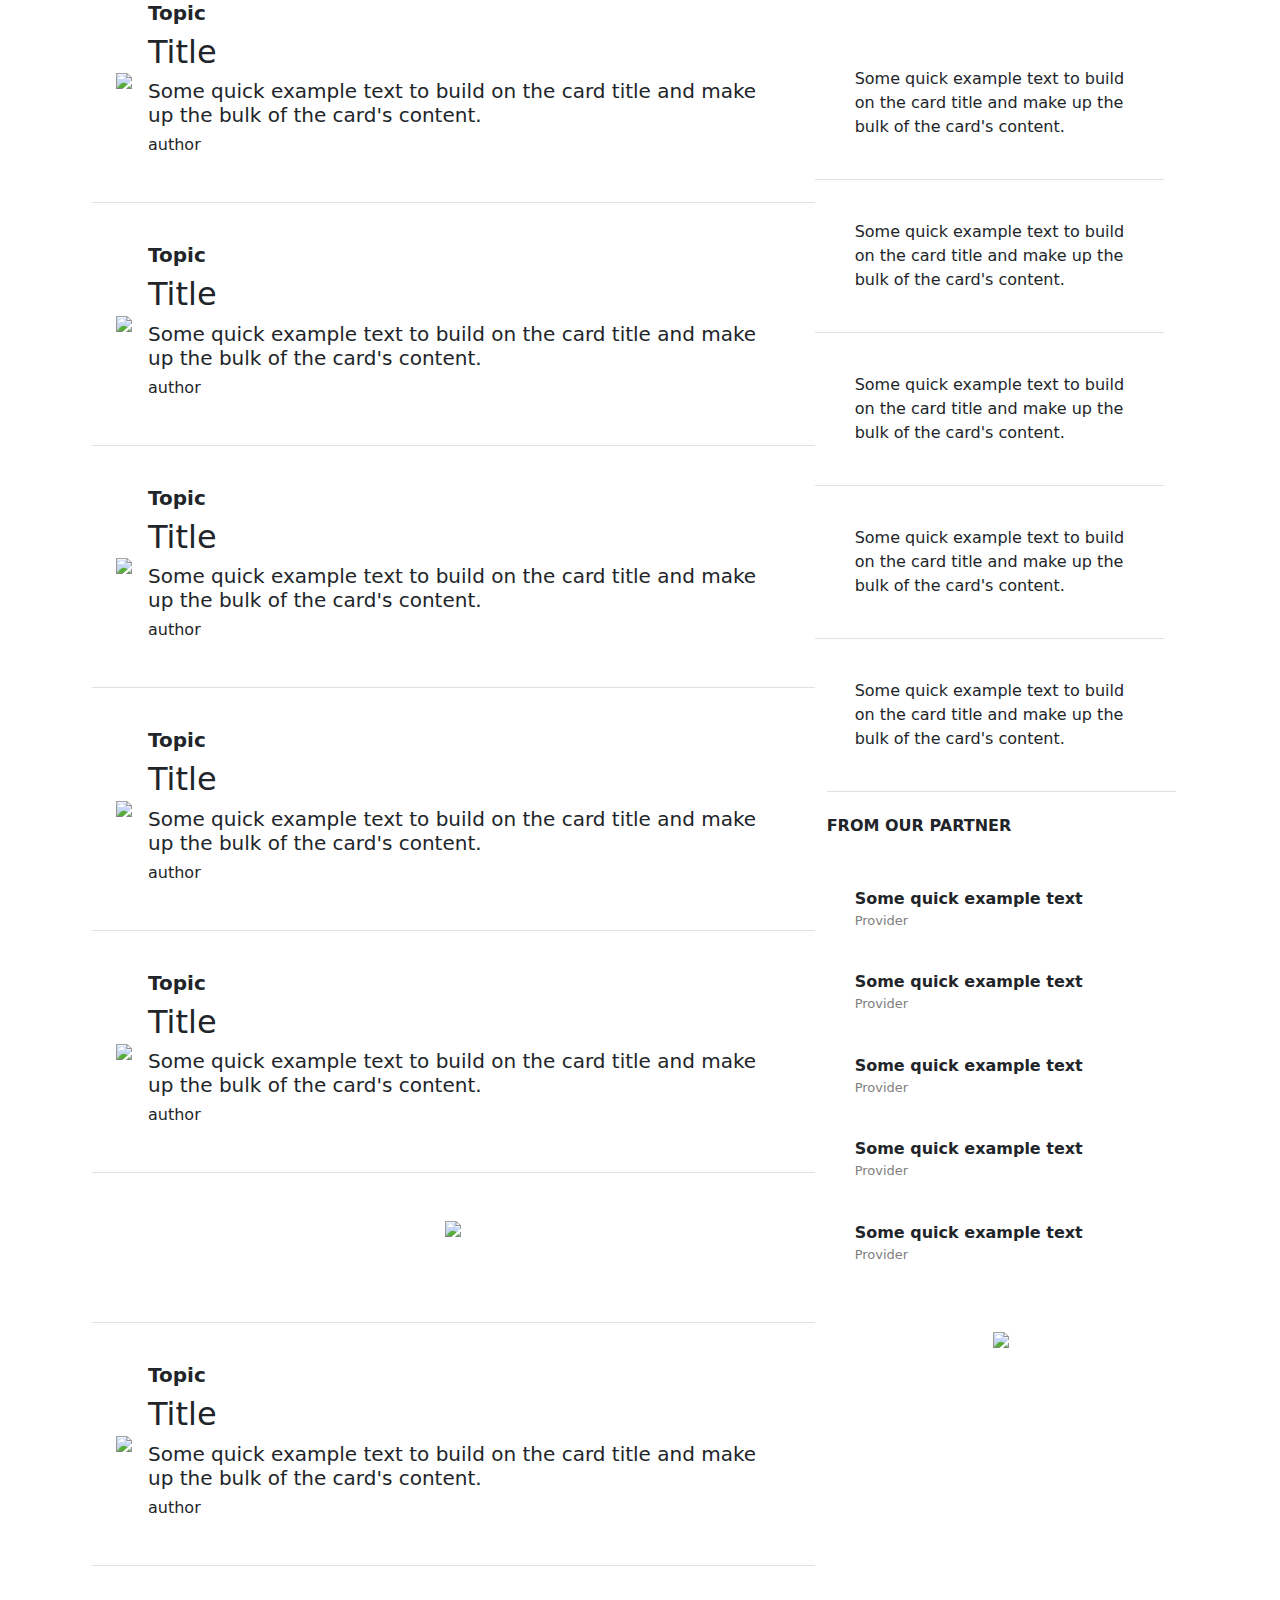
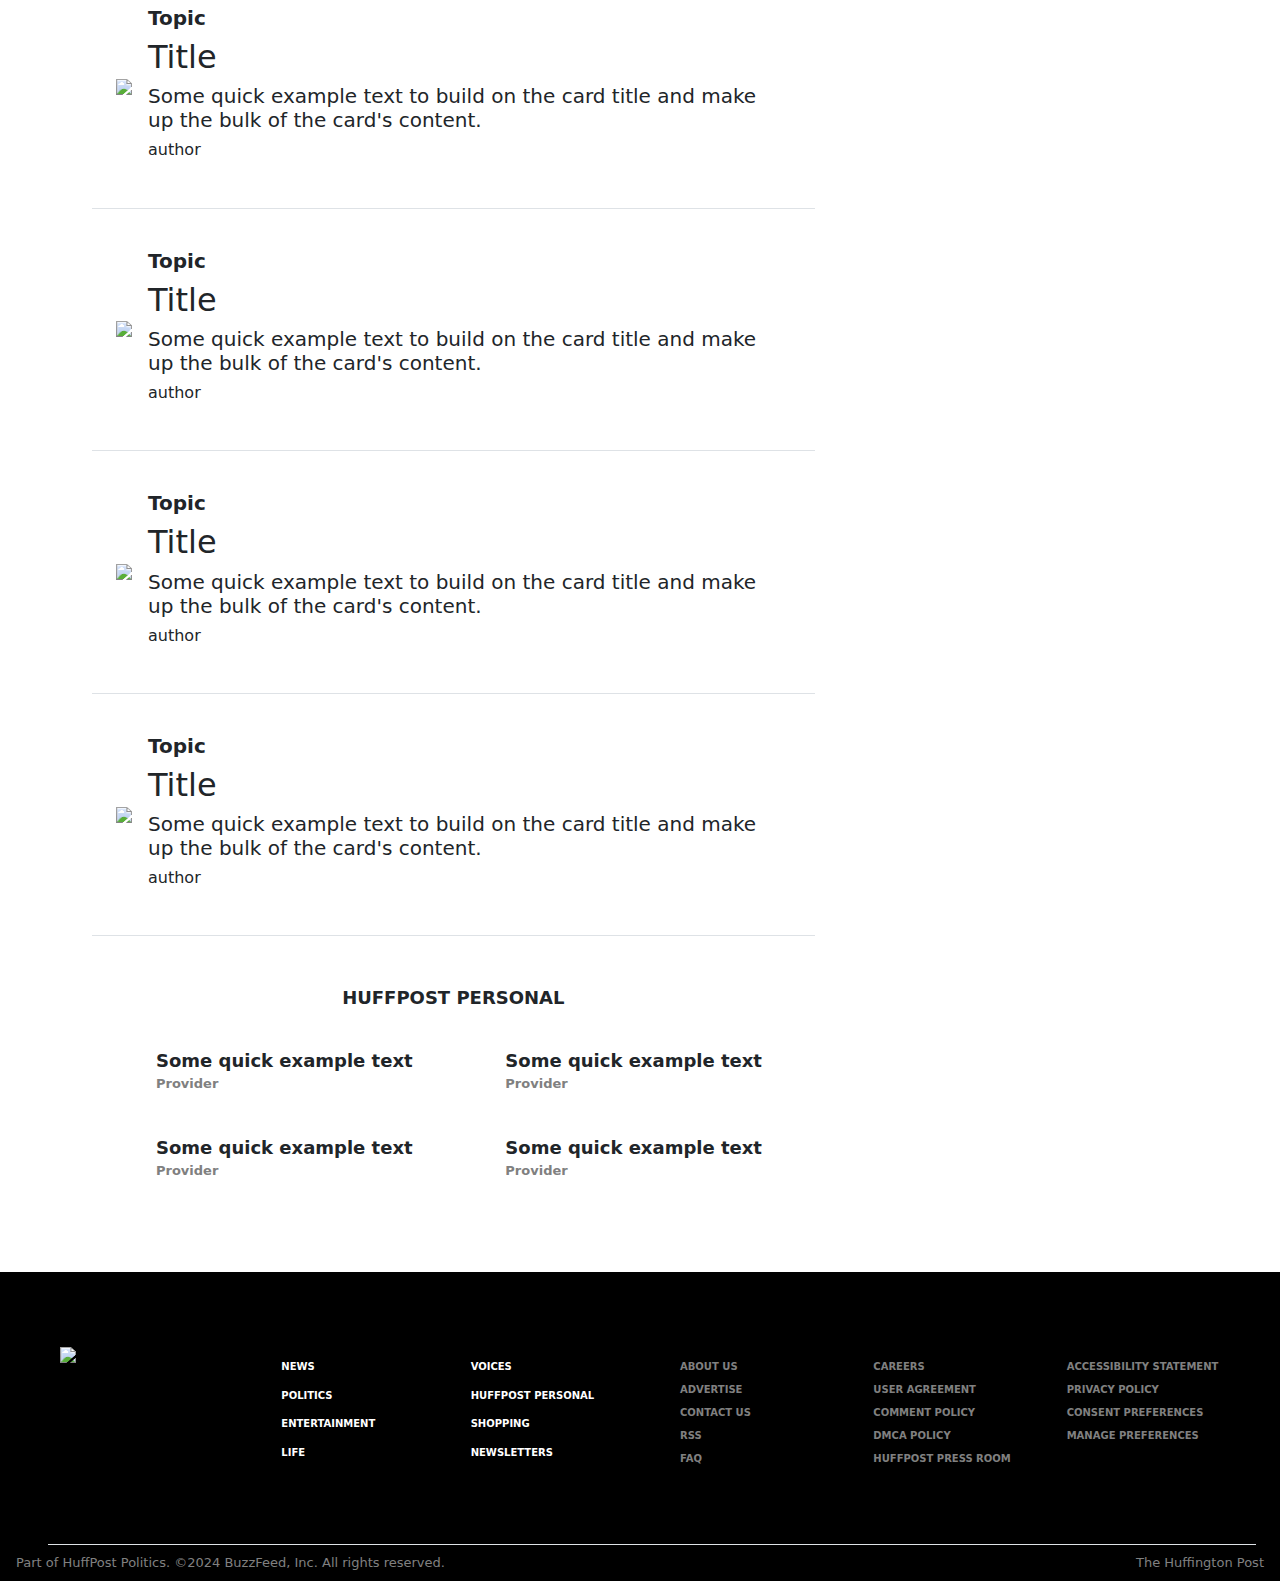
==== commit 48b593ac: "." ====
--- a/index.html
+++ b/index.html
@@ -244,7 +244,7 @@
     </div>
 
     <main class="front_page container">
-      <div class="text-center w-100 mb-5">
+      <div class="text-center w-100 p-5 pt-0 ">
         <a class="d-block red_link  fw-bold fst-italic mb-2 h2" href="#">⚡️ NEW: Appeals Court Overturns Harvey
           Weinstein Rape Conviction...</a>
         <a class="d-block red_link fw-bold display-3" href="#">TRUMP SHOCK SCOTUS CLAIM: PREZ CAN LEGALLY ASSASSINATE
